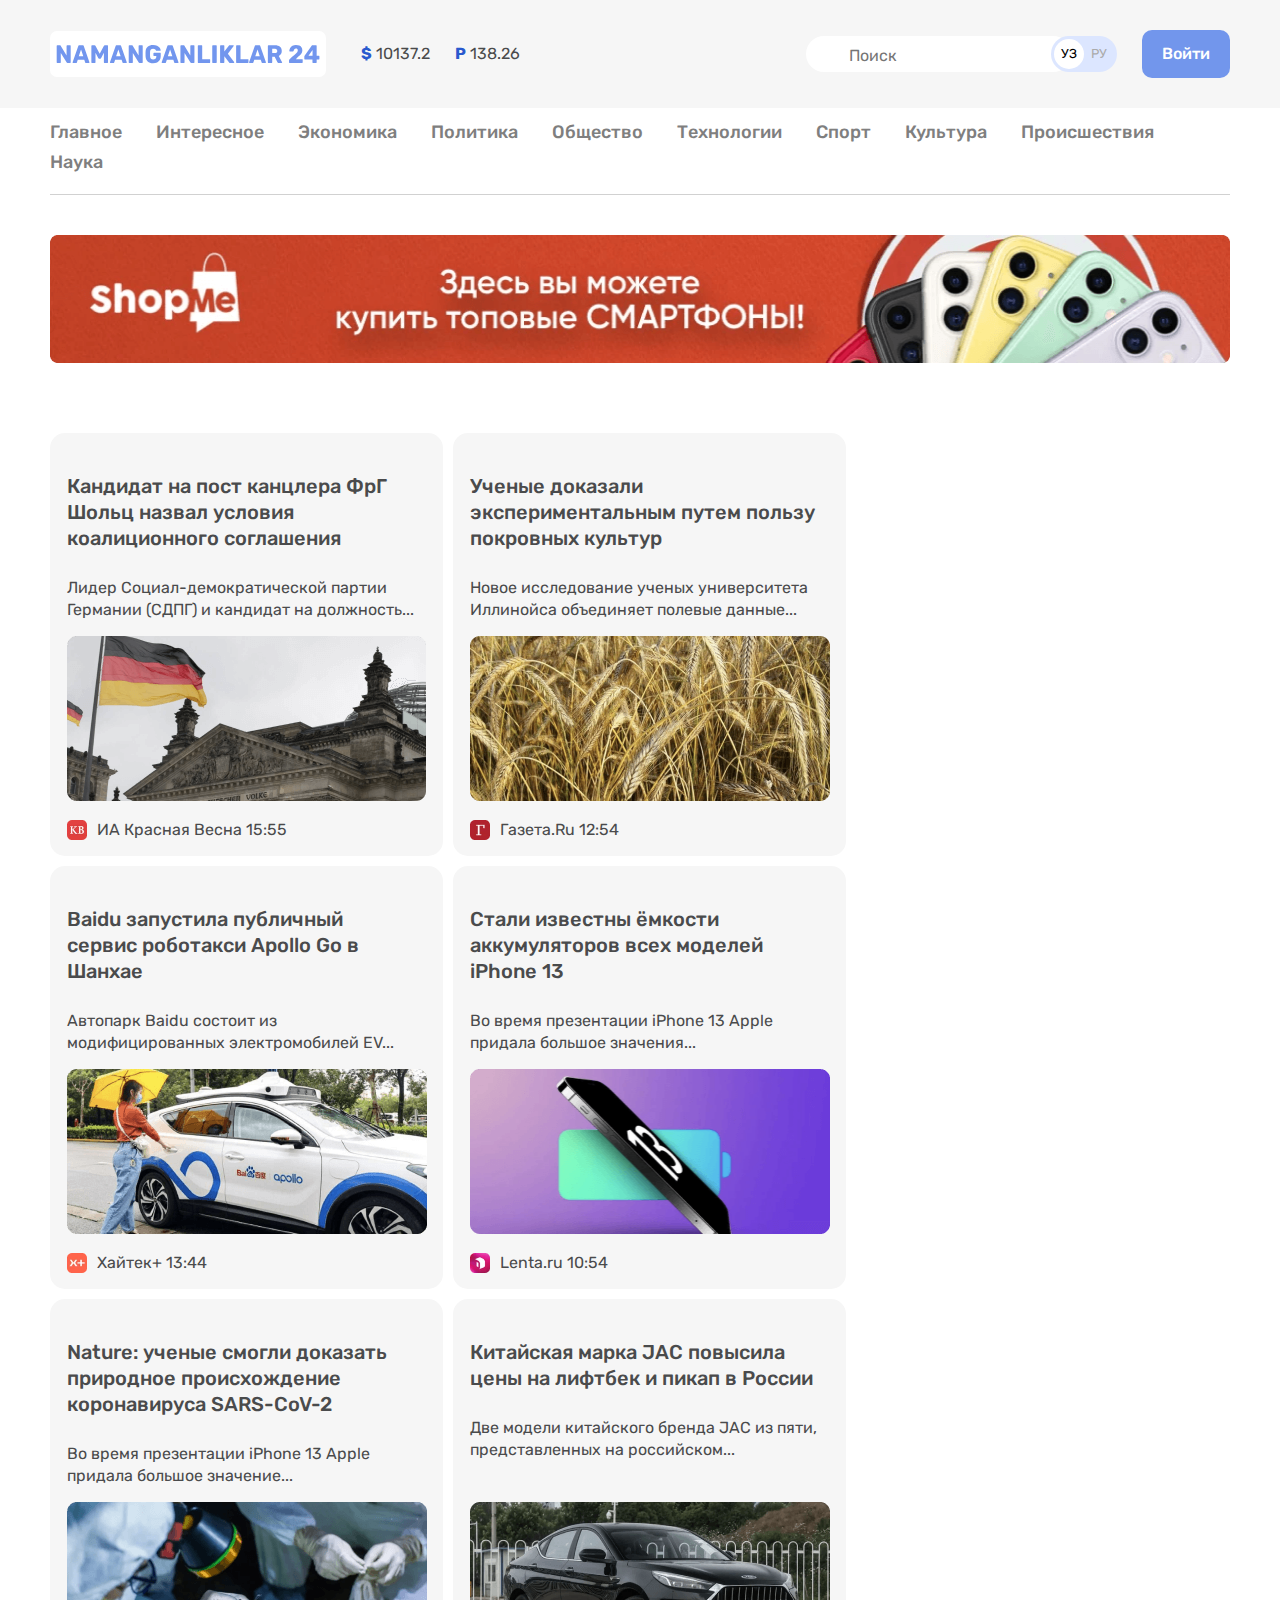
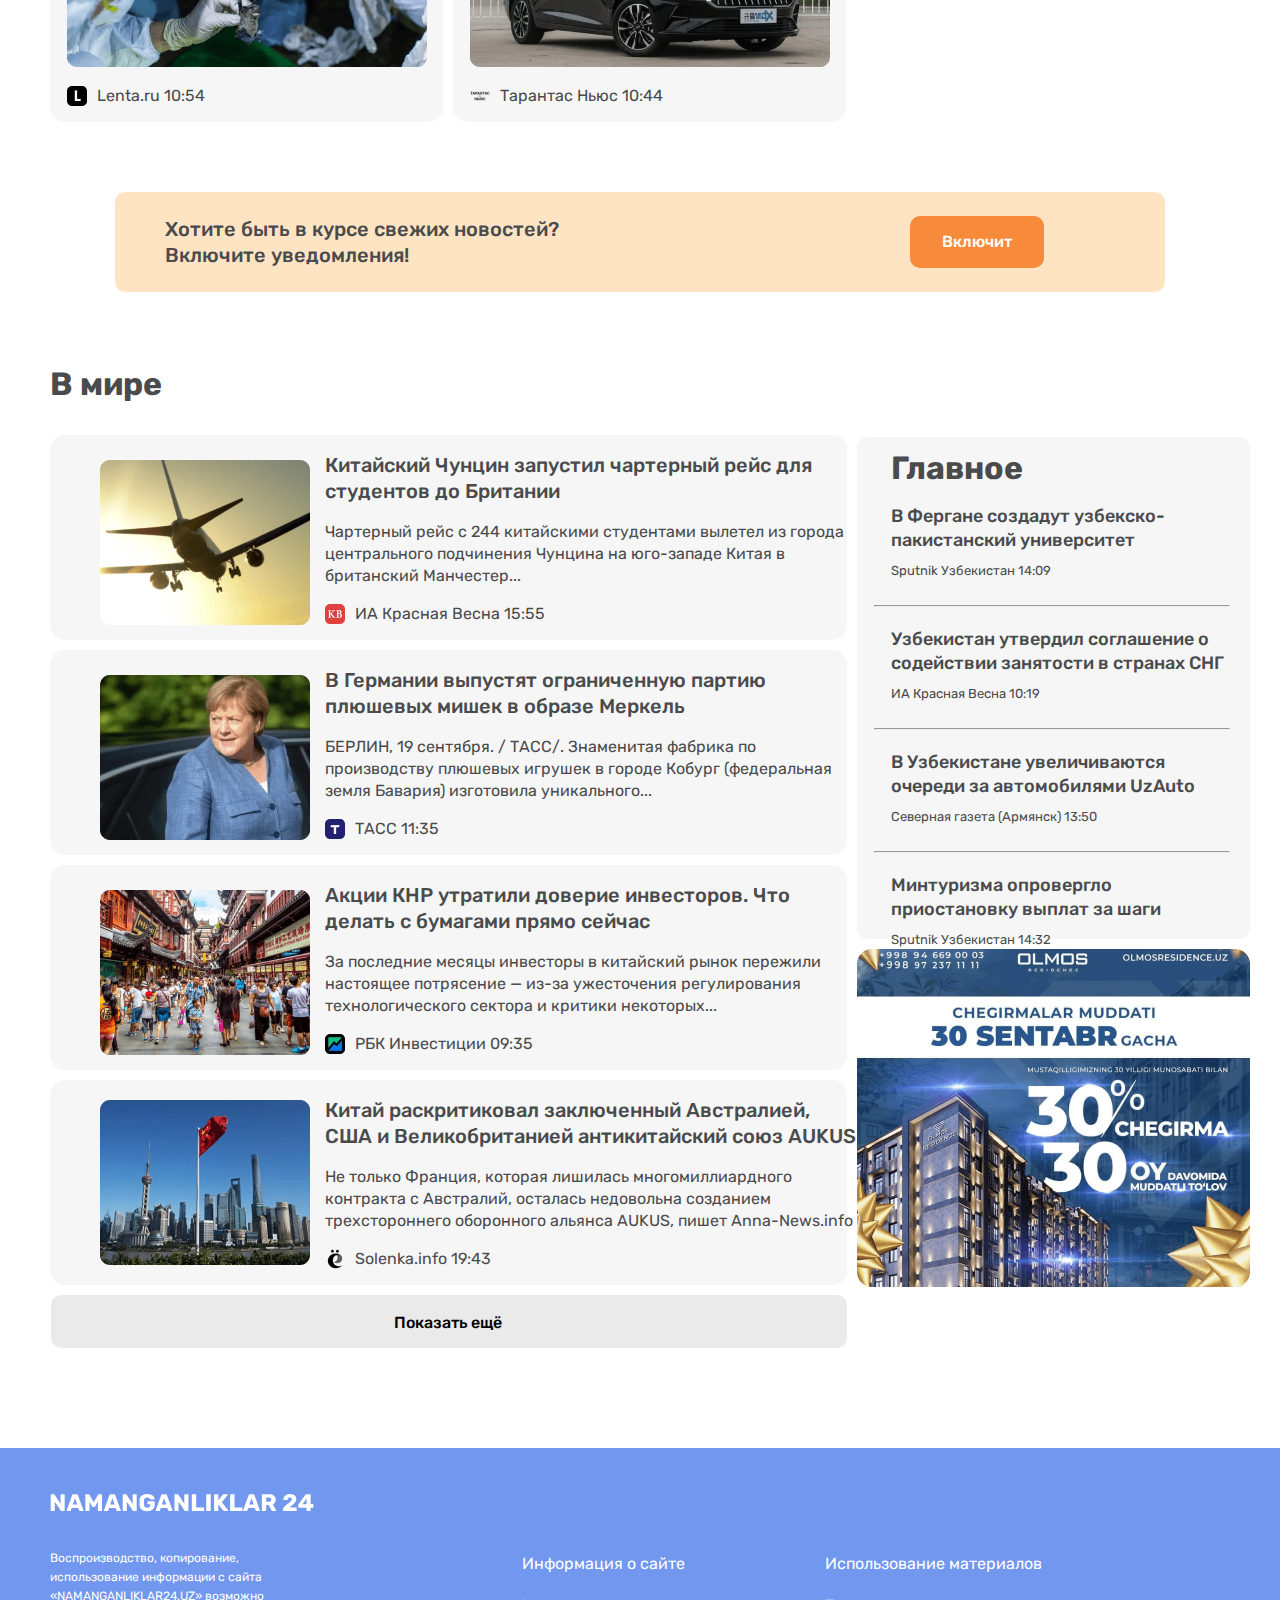
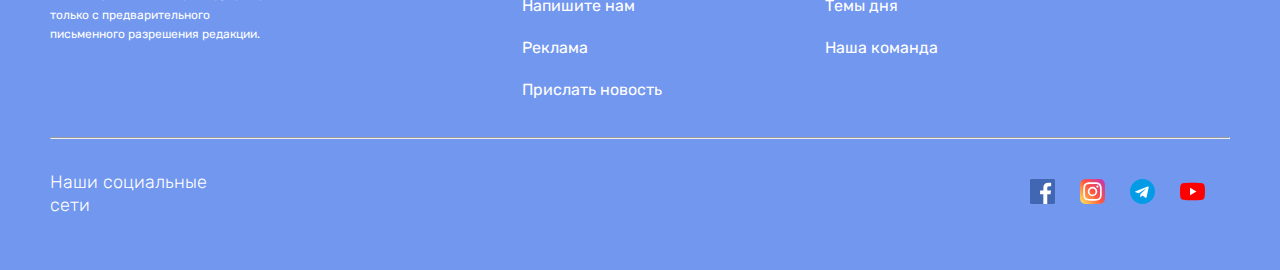
==== index.html @ 7cbbb738 "Namanganliklar 24" ====
<!DOCTYPE html>
<html lang="ru">

<head>
  <meta charset="UTF-8" />
  <meta http-equiv="X-UA-Compatible" content="IE=edge" />
  <meta name="viewport" content="width=device-width, initial-scale=1.0" />
  <title>NAMANGANLIKLAR 24</title>
  <!-- Css -->
  <link rel="stylesheet" href="css/normlize.css" />
  <link rel="stylesheet" href="css/main.css" />
  <!-- Font famly -->
  <link rel="preconnect" href="https://fonts.googleapis.com" />
  <link rel="preconnect" href="https://fonts.gstatic.com" crossorigin />
  <link href="https://fonts.googleapis.com/css2?family=Rubik:wght@400;500;700&display=swap" rel="stylesheet" />
</head>

<body>
  <!-- Header -->
  <header class="site-header">
    <div class="site-header-top">
      <div class="site-header-top-container container">
        <!-- Logo -->
        <a class="site-logo" href="#">
          <img class="site-logoo" class="site-logo-img" src="images/logo.svg" alt="logo" width="264" height="28" />
        </a>
        <!-- Currency -->
        <div class="currency">
          <ul class="correcy-list">
            <li class="correcy-item">
              <b class="currency-icon">$</b>
              <span class="correcy-vlaue">10137.2</span>
            </li>
            <li class="correcy-item">
              <b class="currency-icon">Р</b>
              <span class="correcy-vlaue">138.26</span>
            </li>
          </ul>
        </div>

        <!-- Global search -->

        <form class="global-search" action="https://echo.htmlacademy.ru">
          <input class="global-input" id="ism" type="text" name="ism" required placeholder="Поиск" aria-label="Поиск" />
        </form>

        <!-- language toggle -->

        <div class="language-toogle">
          <a class="language-toogle-item language-toogle-item-active" href="">УЗ</a>
          <a class="language-toogle-item" href="#">РУ</a>
        </div>

        <!-- Main button -->

        <a class="button button-primary" href="#">Войти</a>
      </div>
    </div>

    <div class="container">
      <!-- Nav -->
      <nav class="sitenav">
        <ul class="sitenav-list">
          <li class="siteanv-item">
            <a class="sitenav-link" href="#">Главное</a>
          </li>
          <li class="siteanv-item">
            <a class="sitenav-link" href="list.html">Интересное</a>
          </li>
          <li class="siteanv-item">
            <a class="sitenav-link" href="#">Экономика</a>
          </li>
          <li class="siteanv-item">
            <a class="sitenav-link" href="#">Политика</a>
          </li>
          <li class="siteanv-item">
            <a class="sitenav-link" href="#">Общество</a>
          </li>
          <li class="siteanv-item">
            <a class="sitenav-link" href="#">Технологии</a>
          </li>
          <li class="siteanv-item">
            <a class="sitenav-link" href="#">Спорт</a>
          </li>
          <li class="siteanv-item">
            <a class="sitenav-link" href="#">Культура</a>
          </li>
          <li class="siteanv-item">
            <a class="sitenav-link" href="#">Происшествия</a>
          </li>
          <li class="siteanv-item">
            <a class="sitenav-link" href="#">Наука</a>
          </li>
        </ul>
      </nav>

      <!-- Banner -->

      <div class="site-banner">
        <a class="site-banner-link" href="https://olcha.uz" target="_blank">
          <img class="site-banner-img" src="images/optimize 1.png" alt="optimize" width="1200" height="128"
            srcset="images/optimize 1.png 1x,  images/optimize 1@.png 2x" />
        </a>
      </div>
    </div>
  </header>

  <!-- Main -->

  <main class="main-content">
    <section class="hero-content-container container">
      <div class="news-grid">
        <div class="item">
          <h2 class="link">
            Кандидат на пост канцлера ФpГ Шольц назвал условия коалиционного
            соглашения
          </h2>
          <p class="text">
            Лидер Социал-демократичeской партии Германии (СДПГ) и кандидат на
            должность...
          </p>
          <img class="hero-img" src="images/image 3.png" alt="rasm" width="359" height="165" />
          <div class="icons">
            <img class="hero-icons-img" src="images/image 12.png" alt="rasm" width="20" height="20" srcset="images/image 12.png 1x,
              images/image 12@2x.png 2x" />
            <p class="icon-text">ИА Красная Весна 15:55</p>
          </div>
        </div>
        <div class="item">
          <h2 class="link">
            Ученые доказали экспериментальным путем пользу покровных культур
          </h2>
          <p class="text">
            Новое исследование ученых университета Иллинойса объединяет
            полевые данные...
          </p>
          <img class="hero-img" src="images/image 1.png" alt="rasm" width="360" height="165" />
          <div class="icons">
            <img class="hero-icons-img" src="images/image 13.png" alt="rasm" width="20" height="20" srcset="images/image 13.png 1x, 
              images/image 13@2x.png 2x" />
            <p class="icon-text">Газета.Ru 12:54</p>
          </div>
        </div>
        <div class="item">
          <h2 class="link">
            Baidu запустила публичный сервис роботакси Apollo Go в Шанхае
          </h2>
          <p class="text">
            Автопарк Baidu состоит из модифицированных электромобилей EV...
          </p>
          <img class="hero-img" src="images/image 5.png" alt="rasm" width="360" height="165" />
          <div class="icons">
            <img class="hero-icons-img" src="images/image 14.png" alt="rasm" width="20" height="20" srcset="images/image 14.png 1x, 
              images/image 14@2x.png 2x" />
            <p class="icon-text">Хайтек+ 13:44</p>
          </div>
        </div>
        <div class="item">
          <h2 class="link">
            Стали известны ёмкости аккумуляторов всех моделей iPhone 13
          </h2>
          <p class="text">
            Во время презентации iPhone 13 Apple придала большое значения...
          </p>
          <img class="hero-img" src="images/rasmm 3.png" alt="rasm" width="360" height="165" />
          <div class="icons">
            <img class="hero-icons-img" src="images/image 4.png" alt="rasm" width="20" height="20" srcset="images/image 4.png 1x, 
              images/image 4@2x.png 2x" />
            <p class="icon-text">Lenta.ru 10:54</p>
          </div>
        </div>
        <div class="item">
          <h2 class="link">
            Nature: ученые смогли доказать природное происхождение
            коронавируса SARS-CoV-2
          </h2>
          <p class="text">
            Во время презентации iPhone 13 Apple придала большое значение...
          </p>
          <img class="hero-img" src="images/image 1-2.png" alt="rasm" width="360" height="165" />
          <div class="icons-text">
            <div class="icons">
              <img class="hero-icons-img" src="images/image 16.png" alt="rasm" width="20" height="20" srcset="images/image 16.png 1x, 
                images/image 16@2x.png 2x" />
              <p class="icon-text">Lenta.ru 10:54</p>
            </div>
          </div>
        </div>
        <div class="item">
          <h2 class="link">
            Китайская марка JAC повысила цены на лифтбек и пикап в России
          </h2>
          <p class="text">
            Две модели китайского бренда JAC из пяти, представленных на
            российском...
          </p>
          <img class="hero-img" src="images/image 4-2.png" alt="rasm" width="360" height="165" />
          <div class="icons">
            <img class="hero-icons-img" src="images/image 15.png" alt="rasm" width="20" height="20" srcset="images/image 15.png 1x, 
             images/image 15@2x.png 2x" />
            <p class="icon-text">Тарантас Ньюс 10:44</p>
          </div>
        </div>
      </div>
    </section>

    <section class="heroo">
      <div class="hero-main-container container">
        <h1 class="list">
          Хотите быть в курсе свежих новостей? Включите уведомления!
        </h1>
        <a class="main-button button-warning" href="#">Включит</a>
      </div>
    </section>

    <section class="herro">
      <div class="section container">
        <div class="content">
          <h1 class="h1">В мире</h1>
          <div class="hero-containerr container">
            <img class="img-png" src="images/image 8.png" alt="rasm" width="210" height="165" />
            <div class="itemm">
              <h2 class="linkk">
                Китайский Чунцин запустил чартерный рейс для студентов до
                Британии
              </h2>
              <p class="textt">
                Чартерный рейс с 244 китайскими студентами вылетел из города
                центрального подчинения Чунцина на юго-западе Китая в
                британский Манчестер...
              </p>
              <div class="icons">
                <img class="hero-icons-img" src="images/image 12.png" alt="rasm" width="20" height="20"
                  srcset="images/image 12.png 1x, images/image 12@2x.png 2x" />
                <p class="icon-text">ИА Красная Весна 15:55</p>
              </div>
            </div>
          </div>
          <div class="hero-containerr container">
            <img class="img-ppng" src="images/image 9.png" alt="rasm" width="210" height="165" />
            <div class="itemm">
              <h2 class="linkk">
                В Германии выпустят ограниченную партию плюшевых мишек в
                образе Меркель
              </h2>
              <p class="textt">
                БЕРЛИН, 19 сентября. / ТАСС/. Знаменитая фабрика по
                производству плюшевых игрушек в городе Кобург (федеральная
                земля Бавария) изготовила уникального...
              </p>

              <div class="icons">
                <img class="hero-icons-img" src="images/image 20.png" alt="rasm" width="20" height="20"
                  srcset="images/image 20.png 1x, images/image 20@2x.png 2x" />
                <p class="icon-text">ТАСС 11:35</p>
              </div>
            </div>
          </div>
          <div class="hero-containerr container">
            <img class="img-pnng" src="images/image 10.png" alt="rasm" width="210" height="165" />
            <div class="itemm">
              <h2 class="linkk">
                Акции КНР утратили доверие инвесторов. Что делать с бумагами
                прямо сейчас
              </h2>
              <p class="textt">
                За последние месяцы инвесторы в китайский рынок пережили
                настоящее потрясение — из-за ужесточения регулирования
                технологического сектора и критики некоторых...
              </p>

              <div class="icons">
                <img class="hero-icons-img" src="images/image 21.png" alt="rasm" width="20" height="20"
                  srcset="images/image 21.png 1x, images/image 21@2x.png 2x" />
                <p class="icon-text">РБК Инвестиции 09:35</p>
              </div>
            </div>
          </div>
          <div class="hero-containerr container">
            <img class="img-pngg" src="images/image 11.png" alt="rasm" width="210" height="165" />
            <div class="itemm">
              <h2 class="linkk">
                Китай раскритиковал заключенный Австралией, США и
                Великобританией антикитайский союз AUKUS
              </h2>
              <p class="textt">
                Не только Франция, которая лишилась многомиллиардного
                контракта с Австралий, осталась недовольна созданием
                трехстороннего оборонного альянса AUKUS, пишет Anna-News.info
              </p>

              <div class="icons">
                <img class="hero-icons-img" src="images/image 22.png" alt="rasm" width="20" height="20"
                  srcset="images/image 22.png 1x, images/image 22@2x.png 2x" />
                <p class="icon-text">Solenka.info 19:43</p>
              </div>
            </div>
          </div>
          <div class="bc container">
            <a class="h3" href="#">Показать ещё</a>
          </div>
        </div>

        <div class="hero-container">
          <div class="iteem">
            <h1 class="h">Главное</h1>
            <h2 class="linnk">
              В Фергане создадут узбекско-пакистанский университет
            </h2>
            <p class="texxt">Sputnik Узбекистан 14:09</p>
            <hr class="rectangle" />
            <h2 class="linnk">
              Узбекистан утвердил соглашение о содействии занятости в странах
              СНГ
            </h2>
            <p class="texxt">ИА Красная Весна 10:19</p>
            <hr class="rectangle" />
            <h2 class="linnk">
              В Узбекистане увеличиваются очереди за автомобилями UzAuto
            </h2>
            <p class="teexxt">Северная газета (Армянск) 13:50</p>
            <hr class="rectangle" />
            <h2 class="linnk">
              Минтуризма опровергло приостановку выплат за шаги
            </h2>
            <p class="texxt">Sputnik Узбекистан 14:32</p>
          </div>
          <img src="images/image 7.png" alt="rasm" width="393" height="338" />
        </div>
      </div>
    </section>
  </main>

  <!-- Footer -->

  <footer class="second">
    <section class="footer">
      <div class="footer-container">
        <div class="sitenav-footer container">
          <img class="footer-img" src="images/logoo.svg" alt="rasm" width="264" height="28" />
          <div class="site-footer">
            <p class="ttext">
              Воспроизводство, копирование, использование информации с сайта
              «NAMANGANLIKLAR24.UZ» возможно только с предварительного
              письменного разрешения редакции.
            </p>

            <!-- Nav -->
            <ul class="site-footer-list">
              <li class="site-footer-item">
                <a class="site-footer-link" href="#">Информация о сайте</a>
              </li>
              <li class="site-footer-item">
                <a class="site-footer-link" href="contact.html">Напишите нам</a>
              </li>
              <li class="site-footer-item">
                <a class="site-footer-link" href="#">Реклама</a>
              </li>
              <li class="site-footer-item">
                <a class="site-footer-link" href="#">Прислать новость</a>
              </li>
            </ul>
            <ul class="site-footer-list">
              <li class="site-footer-item">
                <a class="site-footer-link" href="#">Использование материалов</a>
              </li>
              <li class="site-footer-item">
                <a class="site-footer-link" href="#">Темы дня</a>
              </li>
              <li class="site-footer-item">
                <a class="site-footer-link" href="#">Наша команда</a>
              </li>
            </ul>
          </div>

          <hr class="rectangle" />

          <div class="hero-icons">
            <h1 class="main-h1">Наши социальные сети</h1>
            <a href="#">
              <img class="main-icon" src="images/free-icon-facebook-1384053 1.svg" alt="rasm" width="25" height="25" />
            </a>
            <a href="#">
              <img class="main-icon" src="images/free-icon-instagram-2111463 1.svg" alt="rasm" width="25" height="25" />
            </a>
            <a href="#">
              <img class="main-icon" src="images/free-icon-telegram-2111646 1.svg" alt="rasm" width="25" height="25" />
            </a>
            <a href="#">
              <img class="main-icon" src="images/free-icon-youtube-1384060 1.svg" alt="rasm" width="25" height="25" />
            </a>
          </div>
        </div>
      </div>
    </section>
  </footer>
</body>

</html>
---- css/normlize.css ----
/*! normalize.css v8.0.1 | MIT License | github.com/necolas/normalize.css */

/* Document
   ========================================================================== */

/**
 * 1. Correct the line height in all browsers.
 * 2. Prevent adjustments of font size after orientation changes in iOS.
 */

 html {
    line-height: 1.15; /* 1 */
    -webkit-text-size-adjust: 100%; /* 2 */
  }
  
  /* Sections
     ========================================================================== */
  
  /**
   * Remove the margin in all browsers.
   */
  
  body {
    margin: 0;
  }
  
  /**
   * Render the `main` element consistently in IE.
   */
  
  main {
    display: block;
  }
  
  /**
   * Correct the font size and margin on `h1` elements within `section` and
   * `article` contexts in Chrome, Firefox, and Safari.
   */
  
  h1 {
    font-size: 2em;
    margin: 0.67em 0;
  }
  
  /* Grouping content
     ========================================================================== */
  
  /**
   * 1. Add the correct box sizing in Firefox.
   * 2. Show the overflow in Edge and IE.
   */
  
  hr {
    box-sizing: content-box; /* 1 */
    height: 0; /* 1 */
    overflow: visible; /* 2 */
  }
  
  /**
   * 1. Correct the inheritance and scaling of font size in all browsers.
   * 2. Correct the odd `em` font sizing in all browsers.
   */
  
  pre {
    font-family: monospace, monospace; /* 1 */
    font-size: 1em; /* 2 */
  }
  
  /* Text-level semantics
     ========================================================================== */
  
  /**
   * Remove the gray background on active links in IE 10.
   */
  
  a {
    background-color: transparent;
  }
  
  /**
   * 1. Remove the bottom border in Chrome 57-
   * 2. Add the correct text decoration in Chrome, Edge, IE, Opera, and Safari.
   */
  
  abbr[title] {
    border-bottom: none; /* 1 */
    text-decoration: underline; /* 2 */
    text-decoration: underline dotted; /* 2 */
  }
  
  /**
   * Add the correct font weight in Chrome, Edge, and Safari.
   */
  
  b,
  strong {
    font-weight: bolder;
  }
  
  /**
   * 1. Correct the inheritance and scaling of font size in all browsers.
   * 2. Correct the odd `em` font sizing in all browsers.
   */
  
  code,
  kbd,
  samp {
    font-family: monospace, monospace; /* 1 */
    font-size: 1em; /* 2 */
  }
  
  /**
   * Add the correct font size in all browsers.
   */
  
  small {
    font-size: 80%;
  }
  
  /**
   * Prevent `sub` and `sup` elements from affecting the line height in
   * all browsers.
   */
  
  sub,
  sup {
    font-size: 75%;
    line-height: 0;
    position: relative;
    vertical-align: baseline;
  }
  
  sub {
    bottom: -0.25em;
  }
  
  sup {
    top: -0.5em;
  }
  
  /* Embedded content
     ========================================================================== */
  
  /**
   * Remove the border on images inside links in IE 10.
   */
  
  img {
    border-style: none;
  }
  
  /* Forms
     ========================================================================== */
  
  /**
   * 1. Change the font styles in all browsers.
   * 2. Remove the margin in Firefox and Safari.
   */
  
  button,
  input,
  optgroup,
  select,
  textarea {
    font-family: inherit; /* 1 */
    font-size: 100%; /* 1 */
    line-height: 1.15; /* 1 */
    margin: 0; /* 2 */
  }
  
  /**
   * Show the overflow in IE.
   * 1. Show the overflow in Edge.
   */
  
  button,
  input { /* 1 */
    overflow: visible;
  }
  
  /**
   * Remove the inheritance of text transform in Edge, Firefox, and IE.
   * 1. Remove the inheritance of text transform in Firefox.
   */
  
  button,
  select { /* 1 */
    text-transform: none;
  }
  
  /**
   * Correct the inability to style clickable types in iOS and Safari.
   */
  
  button,
  [type="button"],
  [type="reset"],
  [type="submit"] {
    -webkit-appearance: button;
  }
  
  /**
   * Remove the inner border and padding in Firefox.
   */
  
  button::-moz-focus-inner,
  [type="button"]::-moz-focus-inner,
  [type="reset"]::-moz-focus-inner,
  [type="submit"]::-moz-focus-inner {
    border-style: none;
    padding: 0;
  }
  
  /**
   * Restore the focus styles unset by the previous rule.
   */
  
  button:-moz-focusring,
  [type="button"]:-moz-focusring,
  [type="reset"]:-moz-focusring,
  [type="submit"]:-moz-focusring {
    outline: 1px dotted ButtonText;
  }
  
  /**
   * Correct the padding in Firefox.
   */
  
  fieldset {
    padding: 0.35em 0.75em 0.625em;
  }
  
  /**
   * 1. Correct the text wrapping in Edge and IE.
   * 2. Correct the color inheritance from `fieldset` elements in IE.
   * 3. Remove the padding so developers are not caught out when they zero out
   *    `fieldset` elements in all browsers.
   */
  
  legend {
    box-sizing: border-box; /* 1 */
    color: inherit; /* 2 */
    display: table; /* 1 */
    max-width: 100%; /* 1 */
    padding: 0; /* 3 */
    white-space: normal; /* 1 */
  }
  
  /**
   * Add the correct vertical alignment in Chrome, Firefox, and Opera.
   */
  
  progress {
    vertical-align: baseline;
  }
  
  /**
   * Remove the default vertical scrollbar in IE 10+.
   */
  
  textarea {
    overflow: auto;
  }
  
  /**
   * 1. Add the correct box sizing in IE 10.
   * 2. Remove the padding in IE 10.
   */
  
  [type="checkbox"],
  [type="radio"] {
    box-sizing: border-box; /* 1 */
    padding: 0; /* 2 */
  }
  
  /**
   * Correct the cursor style of increment and decrement buttons in Chrome.
   */
  
  [type="number"]::-webkit-inner-spin-button,
  [type="number"]::-webkit-outer-spin-button {
    height: auto;
  }
  
  /**
   * 1. Correct the odd appearance in Chrome and Safari.
   * 2. Correct the outline style in Safari.
   */
  
  [type="search"] {
    -webkit-appearance: textfield; /* 1 */
    outline-offset: -2px; /* 2 */
  }
  
  /**
   * Remove the inner padding in Chrome and Safari on macOS.
   */
  
  [type="search"]::-webkit-search-decoration {
    -webkit-appearance: none;
  }
  
  /**
   * 1. Correct the inability to style clickable types in iOS and Safari.
   * 2. Change font properties to `inherit` in Safari.
   */
  
  ::-webkit-file-upload-button {
    -webkit-appearance: button; /* 1 */
    font: inherit; /* 2 */
  }
  
  /* Interactive
     ========================================================================== */
  
  /*
   * Add the correct display in Edge, IE 10+, and Firefox.
   */
  
  details {
    display: block;
  }
  
  /*
   * Add the correct display in all browsers.
   */
  
  summary {
    display: list-item;
  }
  
  /* Misc
     ========================================================================== */
  
  /**
   * Add the correct display in IE 10+.
   */
  
  template {
    display: none;
  }
  
  /**
   * Add the correct display in IE 10.
   */
  
  [hidden] {
    display: none;
  }
---- css/main.css ----
/* Global */

* {
  box-sizing: border-box;
}

html {
  height: 100%;
}

*:focus {
  outline: 2px dotted #7296ec;
  outline-offset: 2px;
}

body {
  display: flex;
  flex-direction: column;
  margin: 0;
  padding: 0;
  font-family: "Rubik", sans-serif;
  font-weight: 400;
  font-size: 16px;
  line-height: 22px;
  color: #4a4b4c;
  height: 100%;
}

/* Container */

.container {
  max-width: 1300px;
  width: 100%;
  margin-right: auto;
  margin-left: auto;
  padding-right: 50px;
  padding-left: 50px;
}

/* Header */

.site-header {
  margin-bottom: 70px;
}

.site-header-top {
  background-color: #f6f6f6;
  padding-top: 30px;
  padding-bottom: 30px;
  margin-bottom: 10px;
}

.site-header-top-container {
  display: flex;
  align-items: center;
}

.site-logo {
  display: flex;
  padding: 9px 6px;
  background-color: #fff;
  margin-right: 35px;
  border-radius: 7px;
}

.site-logo:hover {
  opacity: 0.8;
}

.site-logo:active {
  opacity: 0.6;
}

.site-logoo {
  object-fit: contain;
}

.site-logo-img {
  display: flex;
}

.currency {
  margin-right: auto;
}

.correcy-list {
  margin: 0;
  padding: 0;
  display: flex;
  list-style: none;
}

.correcy-item:not(:last-child) {
  margin-right: 25px;
}

.currency-icon {
  font-weight: 700;
  color: #2959ce;
}

/* Global search */

.global-search {
  width: 220px;
  margin-right: 25px;
}

.global-input {
  border-color: transparent;
  border-radius: 60px;
  height: 36px;
  padding: 15px 1px 13px 41px;
}

.language-toogle {
  background-color: #dce6ff;
  padding: 3px;
  display: flex;
  border-radius: 39px;
  margin-right: 25px;
}

.language-toogle-item {
  width: 30px;
  height: 30px;
  text-align: center;
  text-decoration: none;
  color: #ababab;
  line-height: 30px;
  font-size: 13px;
}

.language-toogle-item-active {
  background-color: #fff;
  color: #000000;
  border-radius: 50%;
}

/* Main button */

.button {
  font-weight: 500;
  text-decoration: none;
  padding: 11px 18px;
  color: #fff;
  border-radius: 10px;
  border: 2px solid transparent;
  transition: color 0.5s;
}

.button-primary {
  background-color: #7296ec;
}

.button-primary:hover {
  opacity: 0.8;
  border-color: #7296ec;
  background-color: #fff;
  color: #7296ec;
}

/* Navbar */

.sitenav {
  border-bottom: 1px solid #d1d1d1;
  border-top: 16px;
  padding-bottom: 16px;
  margin-bottom: 40px;
}

.sitenav-list {
  margin: 0;
  padding: 0;
  flex-wrap: wrap;
  display: flex;
  list-style: none;
}

.siteanv-item:not(:last-child) {
  margin-right: 34px;
}

.siteanv-item {
  margin-top: 4px;
  margin-bottom: 4px;
}

.sitenav-link {
  text-decoration: none;
  font-weight: 500;
  font-size: 18px;
  line-height: 21px;
  color: #7f7f7f;
  transition: color 0.5s;
}

.sitenav-link:hover {
  color: #7296ec;
  opacity: 0.8;
}

.sitenav-link:active {
  opacity: 0.6;
}

.site-banner-img {
  display: flex;
  width: 100%;
}

/* Main */

.main-content {
  flex-grow: 1;
}

.hero-content-container {
  margin-bottom: 60px;
  display: flex;
  flex-wrap: wrap;
}

.news-grid {
  display: flex;
  flex-wrap: wrap;
  margin-right: -10px;
}

.link {
  margin: 0;
  padding-top: 20px;
  margin-bottom: 10px;
  font-family: "Rubik", sans-serif;
  font-weight: 500;
  line-height: 26px;
  font-size: 20px;
  margin-right: 10px;
}

.text {
  margin-bottom: 15px;
  font-family: "Rubik" sans-serif;
  font-weight: 400;
  line-height: 22px;
  font-size: 16px;
}

.hero-img {
  margin-top: auto;
  margin-bottom: 18px;
}

.icons {
  display: flex;
  align-items: center;
}

.hero-icons-img {
  margin-right: 10px;
}

.icon-text {
  margin: 0;
}

/* Section */

.heroo {
  margin-bottom: 60px;
}

.list {
  width: 404px;
  line-height: 52px;
  margin-right: auto;
  font-family: "Rubik" sans-serif;
  font-weight: 500;
  line-height: 26px;
  font-size: 20px;
}

/* Main button */

.main-button {
  margin-right: 71px;
  font-weight: 500;
  text-decoration: none;
  padding: 13px 30px;
  color: #fff;
  border-radius: 10px;
  border: 2px solid transparent;
  transition: color 0.5s;
}

.button-warning {
  background-color: #f78b3b;
}

.button-warning:hover {
  opacity: 0.8;
  border-color: #f78b3b;
  background-color: #fff;
  color: #f78b3b;
}

.hero-main-container {
  display: flex;
  align-items: center;
  background-color: bisque;
  max-width: 1050px;
  height: 100px;
  border-radius: 10px;
}

/* Section */

.herro {
  margin-bottom: 100px;
}

.section {
  display: flex;
  align-items: center;
}

.content {
  margin-right: 10px;
}

.h1 {
  margin-bottom: 40px;
}

.hero-containerr {
  display: flex;
  align-items: center;
  margin-bottom: 10px;
  width: 797px;
  height: 205px;
  background-color: #f6f6f6;
  border-radius: 15px;
}

.img-png {
  margin-top: 20px;
  margin-bottom: 10px;
  margin-right: 15px;
}

.img-ppng {
  margin-top: 20px;
  margin-bottom: 10px;
  margin-right: 15px;
}

.img-pnng {
  margin-top: 20px;
  margin-bottom: 10px;
  margin-right: 15px;
}

.img-pngg {
  margin-top: 20px;
  margin-bottom: 20px;
  margin-right: 15px;
}

.item {
  display: flex;
  flex-direction: column;
  margin-right: 10px;
  margin-bottom: 10px;
  background-color: #f6f6f6;
  border-radius: 15px;
  width: 393px;
  padding: 20px 17px 15px;
}

.itemm {
  border-radius: 15px;
  width: 797px;
  height: 205px;
}

.linkk {
  width: 535px;
  height: 52px;
  font-family: "Rubik" sans-serif;
  font-weight: 500;
  line-height: 26px;
  font-size: 20px;
}

.textt {
  width: 535px;
  height: 66px;
}

.iteem {
  padding: 20px 20px 25px 17px;
  margin-top: 30px;
  margin-bottom: 10px;
  width: 393px;
  height: 502px;
  background-color: #f6f6f6;
  border-radius: 10px;
}

.h {
  margin: 0;
  margin-left: 17px;
  margin-bottom: 25px;
}

.linnk {
  margin: 0;
  padding: 0;
  margin-bottom: 8px;
  font-family: "Rubik", sans-serif;
  font-weight: 500;
  line-height: 24px;
  font-size: 18px;
  padding-left: 17px;
}

.rectangle {
  margin-top: 20px;
  margin-bottom: 20px;
}

.texxt {
  margin: 0;
  padding: 0;
  height: 15px;
  font-family: "Rubik", sans-serif;
  font-weight: 400;
  font-size: 13px;
  padding-bottom: 25px;
  padding-left: 17px;
}

.teexxt {
  margin: 0;
  padding: 0;
  height: 15px;
  font-family: "Rubik", sans-serif;
  font-weight: 400;
  font-size: 13px;
  padding-bottom: 25px;
  padding-left: 17px;
}

/* Section */

.bc {
  width: 796px;
  height: 53px;
  background-color: #eaeaea;
  border-radius: 10px;
  padding: 17px 343px;
}

.h3 {
  text-decoration: none;
  color: #000000;
  font-family: "Rubik", sans-serif;
  font-weight: 500;
  line-height: 19px;
}

/* Footer */

.second {
  background-color: #7297ef;
  color: #fff;
  padding-top: 40px;
  padding-bottom: 40px;
}

.footer-container {
  display: flex;
}

.footer-img {
  object-fit: contain;
  margin-bottom: 15px;
}

.footer-img:hover {
  opacity: 0.8;
}

.footer-img:active {
  opacity: 0.6;
}

.ttext {
  margin-right: 203px;
  margin-bottom: 71px;
  width: 229px;
  height: 95px;
  font-size: 12px;
  line-height: 19px;
}

.site-footer {
  display: flex;
}

.site-footer-list {
  list-style: none;
}

.site-footer-item:not(:last-child) {
  margin-bottom: 20px;
}

.site-footer-link {
  text-decoration: none;
  color: #fff;
  margin-right: 100px;
  transition: 0.5s;
}

.site-footer-link:hover {
  color: #f78b3b;
  opacity: 0.8;
}

.site-footer-link:active {
  opacity: 0.6;
}

.rectangle {
  margin-bottom: 20px;
}

.main-h1 {
  width: 161px;
  height: 46px;
  font-family: "Rubik" sans-serif;
  font-weight: 300;
  line-height: 23px;
  font-size: 18px;
}

.hero-icons {
  display: flex;
  align-items: center;
}

.main-h1 {
  margin-right: auto;
}

.main-icon {
  margin-right: 25px;
}
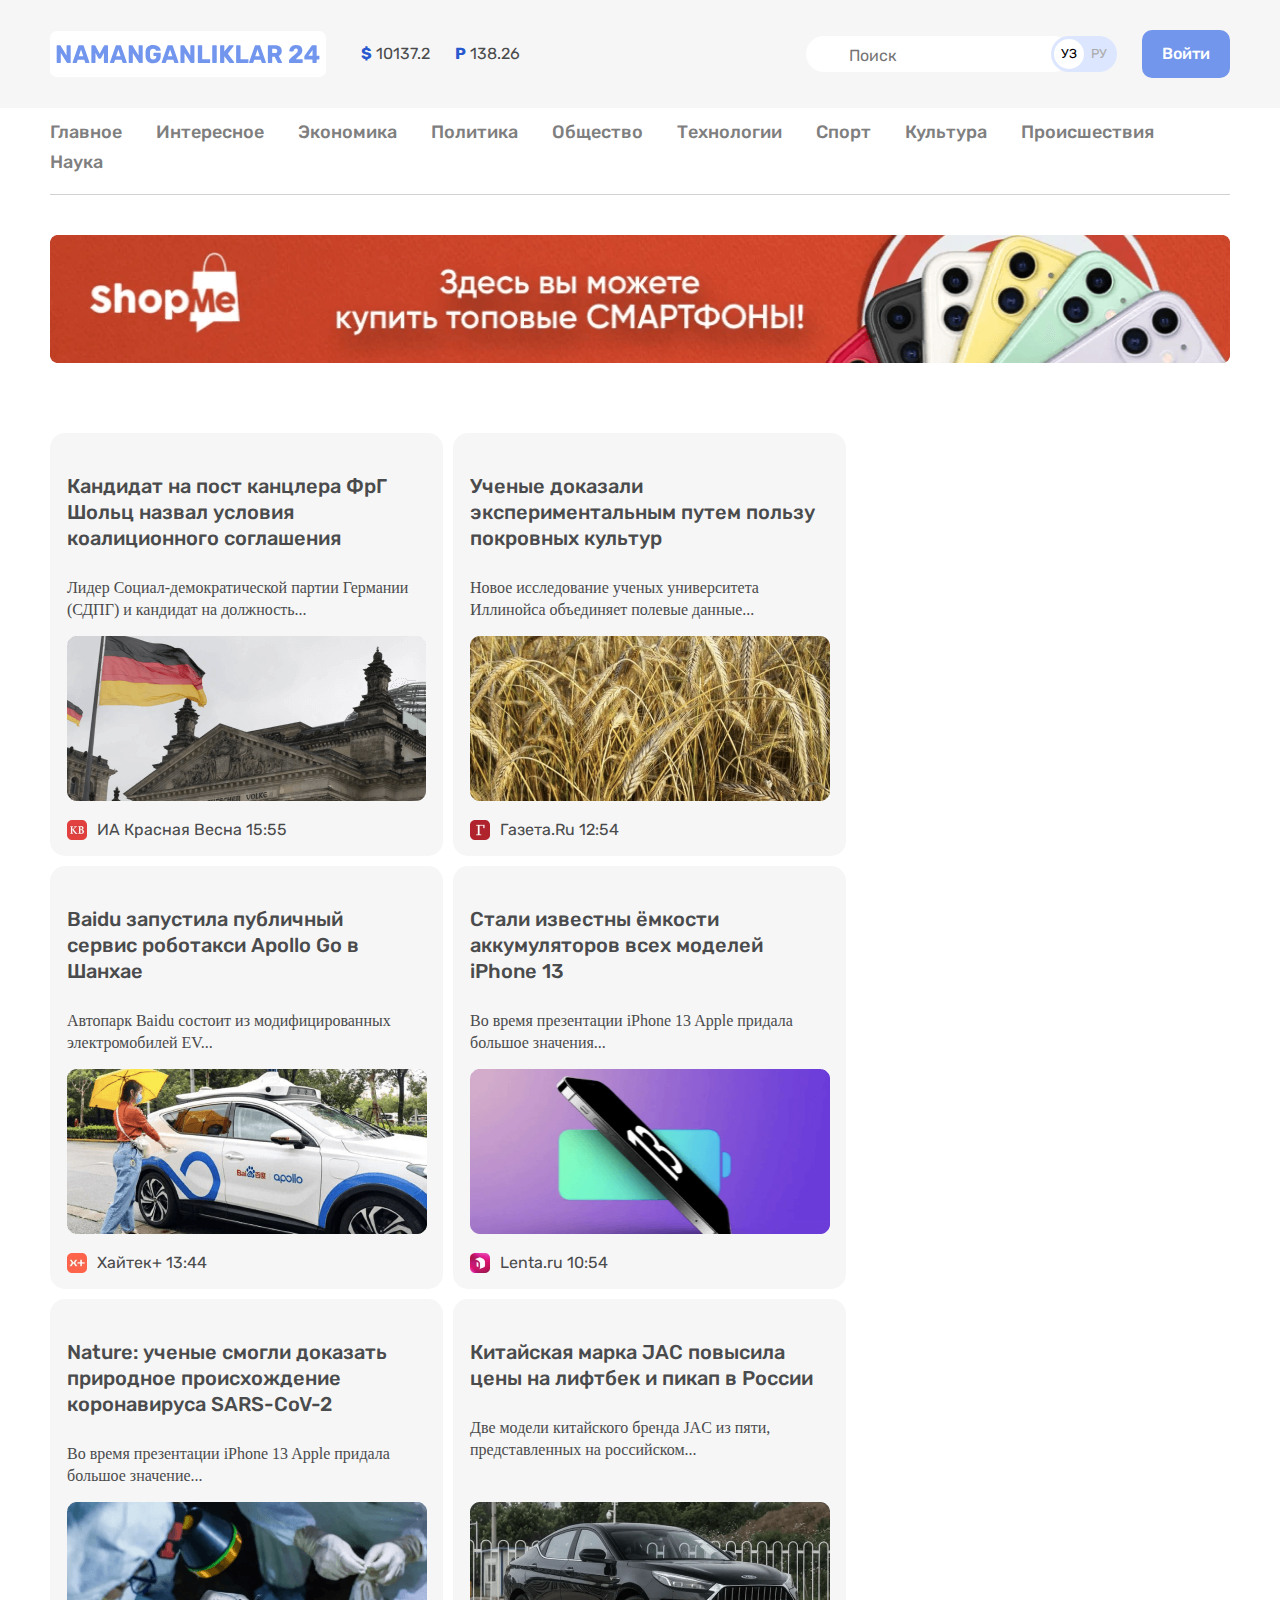
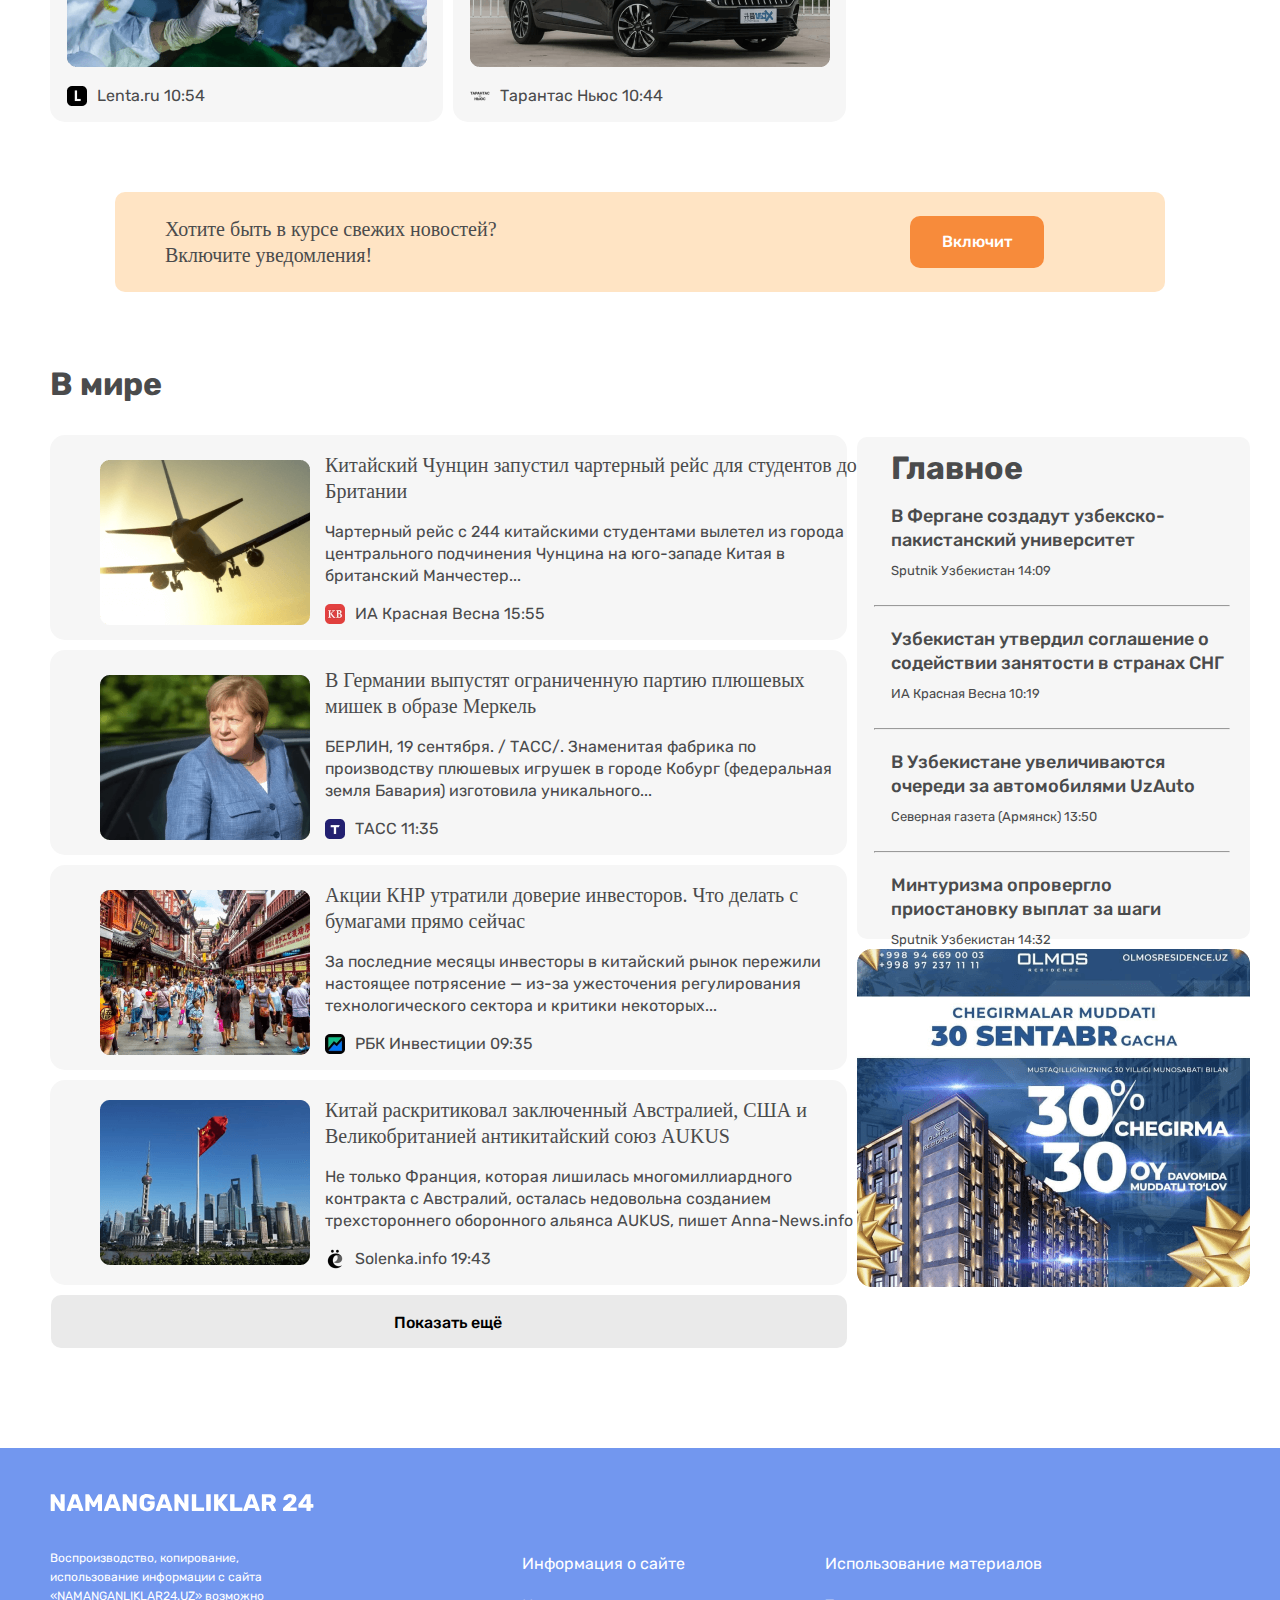
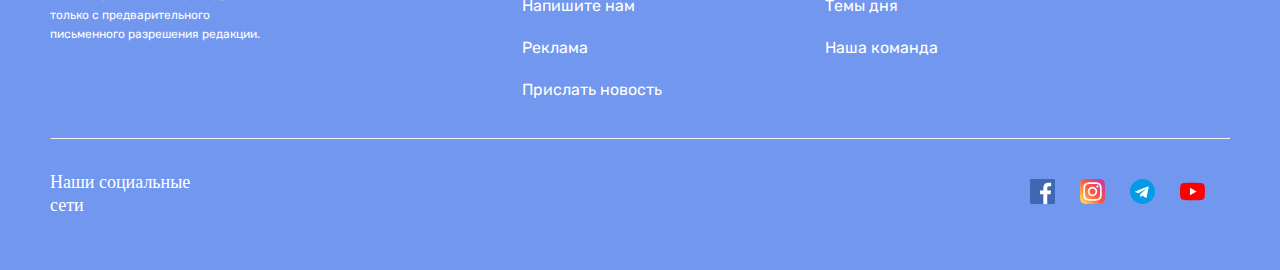
==== commit ca4faa84: "Namanganliklar 24" ====
--- a/index.html
+++ b/index.html
@@ -7,8 +7,9 @@
   <meta name="viewport" content="width=device-width, initial-scale=1.0" />
   <title>NAMANGANLIKLAR 24</title>
   <!-- Css -->
-  <link rel="stylesheet" href="css/normlize.css" />
-  <link rel="stylesheet" href="css/main.css" />
+  <!-- <link rel="stylesheet" href="css/normlize.css" />
+  <link rel="stylesheet" href="css/main.css" /> -->
+  <link rel="stylesheet" href="css/main.min.css">
   <!-- Font famly -->
   <link rel="preconnect" href="https://fonts.googleapis.com" />
   <link rel="preconnect" href="https://fonts.gstatic.com" crossorigin />
--- a/css/main.css
+++ b/css/main.css
@@ -1,6 +1,14 @@
+/*
+* Prefixed by https://autoprefixer.github.io
+* PostCSS: v8.3.6,
+* Autoprefixer: v10.3.1
+* Browsers: last 4 version
+*/
+
 /* Global */
 
 * {
+  -webkit-box-sizing: border-box;
   box-sizing: border-box;
 }
 
@@ -14,7 +22,12 @@
 }
 
 body {
-  display: flex;
+  display: -webkit-box;
+  display: -ms-flexbox;
+  display: flex;
+  -webkit-box-orient: vertical;
+  -webkit-box-direction: normal;
+  -ms-flex-direction: column;
   flex-direction: column;
   margin: 0;
   padding: 0;
@@ -51,11 +64,17 @@
 }
 
 .site-header-top-container {
-  display: flex;
+  display: -webkit-box;
+  display: -ms-flexbox;
+  display: flex;
+  -webkit-box-align: center;
+  -ms-flex-align: center;
   align-items: center;
 }
 
 .site-logo {
+  display: -webkit-box;
+  display: -ms-flexbox;
   display: flex;
   padding: 9px 6px;
   background-color: #fff;
@@ -72,10 +91,13 @@
 }
 
 .site-logoo {
+  -o-object-fit: contain;
   object-fit: contain;
 }
 
 .site-logo-img {
+  display: -webkit-box;
+  display: -ms-flexbox;
   display: flex;
 }
 
@@ -86,6 +108,8 @@
 .correcy-list {
   margin: 0;
   padding: 0;
+  display: -webkit-box;
+  display: -ms-flexbox;
   display: flex;
   list-style: none;
 }
@@ -116,6 +140,8 @@
 .language-toogle {
   background-color: #dce6ff;
   padding: 3px;
+  display: -webkit-box;
+  display: -ms-flexbox;
   display: flex;
   border-radius: 39px;
   margin-right: 25px;
@@ -146,6 +172,8 @@
   color: #fff;
   border-radius: 10px;
   border: 2px solid transparent;
+  -webkit-transition: color 0.5s;
+  -o-transition: color 0.5s;
   transition: color 0.5s;
 }
 
@@ -172,7 +200,10 @@
 .sitenav-list {
   margin: 0;
   padding: 0;
+  -ms-flex-wrap: wrap;
   flex-wrap: wrap;
+  display: -webkit-box;
+  display: -ms-flexbox;
   display: flex;
   list-style: none;
 }
@@ -192,6 +223,8 @@
   font-size: 18px;
   line-height: 21px;
   color: #7f7f7f;
+  -webkit-transition: color 0.5s;
+  -o-transition: color 0.5s;
   transition: color 0.5s;
 }
 
@@ -205,6 +238,8 @@
 }
 
 .site-banner-img {
+  display: -webkit-box;
+  display: -ms-flexbox;
   display: flex;
   width: 100%;
 }
@@ -212,17 +247,25 @@
 /* Main */
 
 .main-content {
+  -webkit-box-flex: 1;
+  -ms-flex-positive: 1;
   flex-grow: 1;
 }
 
 .hero-content-container {
   margin-bottom: 60px;
-  display: flex;
+  display: -webkit-box;
+  display: -ms-flexbox;
+  display: flex;
+  -ms-flex-wrap: wrap;
   flex-wrap: wrap;
 }
 
 .news-grid {
-  display: flex;
+  display: -webkit-box;
+  display: -ms-flexbox;
+  display: flex;
+  -ms-flex-wrap: wrap;
   flex-wrap: wrap;
   margin-right: -10px;
 }
@@ -252,7 +295,11 @@
 }
 
 .icons {
-  display: flex;
+  display: -webkit-box;
+  display: -ms-flexbox;
+  display: flex;
+  -webkit-box-align: center;
+  -ms-flex-align: center;
   align-items: center;
 }
 
@@ -290,6 +337,8 @@
   color: #fff;
   border-radius: 10px;
   border: 2px solid transparent;
+  -webkit-transition: color 0.5s;
+  -o-transition: color 0.5s;
   transition: color 0.5s;
 }
 
@@ -305,7 +354,11 @@
 }
 
 .hero-main-container {
-  display: flex;
+  display: -webkit-box;
+  display: -ms-flexbox;
+  display: flex;
+  -webkit-box-align: center;
+  -ms-flex-align: center;
   align-items: center;
   background-color: bisque;
   max-width: 1050px;
@@ -320,7 +373,11 @@
 }
 
 .section {
-  display: flex;
+  display: -webkit-box;
+  display: -ms-flexbox;
+  display: flex;
+  -webkit-box-align: center;
+  -ms-flex-align: center;
   align-items: center;
 }
 
@@ -333,7 +390,11 @@
 }
 
 .hero-containerr {
-  display: flex;
+  display: -webkit-box;
+  display: -ms-flexbox;
+  display: flex;
+  -webkit-box-align: center;
+  -ms-flex-align: center;
   align-items: center;
   margin-bottom: 10px;
   width: 797px;
@@ -367,7 +428,12 @@
 }
 
 .item {
-  display: flex;
+  display: -webkit-box;
+  display: -ms-flexbox;
+  display: flex;
+  -webkit-box-orient: vertical;
+  -webkit-box-direction: normal;
+  -ms-flex-direction: column;
   flex-direction: column;
   margin-right: 10px;
   margin-bottom: 10px;
@@ -479,10 +545,13 @@
 }
 
 .footer-container {
+  display: -webkit-box;
+  display: -ms-flexbox;
   display: flex;
 }
 
 .footer-img {
+  -o-object-fit: contain;
   object-fit: contain;
   margin-bottom: 15px;
 }
@@ -505,6 +574,8 @@
 }
 
 .site-footer {
+  display: -webkit-box;
+  display: -ms-flexbox;
   display: flex;
 }
 
@@ -520,6 +591,8 @@
   text-decoration: none;
   color: #fff;
   margin-right: 100px;
+  -webkit-transition: 0.5s;
+  -o-transition: 0.5s;
   transition: 0.5s;
 }
 
@@ -546,7 +619,11 @@
 }
 
 .hero-icons {
-  display: flex;
+  display: -webkit-box;
+  display: -ms-flexbox;
+  display: flex;
+  -webkit-box-align: center;
+  -ms-flex-align: center;
   align-items: center;
 }
 
--- a/css/main.min.css
+++ b/css/main.min.css
@@ -0,0 +1 @@
+/*! normalize.css v8.0.1 | MIT License | github.com/necolas/normalize.css */html{line-height:1.15;-webkit-text-size-adjust:100%}body{margin:0}main{display:block}h1{font-size:2em;margin:.67em 0}hr{box-sizing:content-box;height:0;overflow:visible}pre{font-family:monospace,monospace;font-size:1em}a{background-color:transparent}abbr[title]{border-bottom:none;text-decoration:underline;text-decoration:underline dotted}b,strong{font-weight:bolder}code,kbd,samp{font-family:monospace,monospace;font-size:1em}small{font-size:80%}sub,sup{font-size:75%;line-height:0;position:relative;vertical-align:baseline}sub{bottom:-.25em}sup{top:-.5em}img{border-style:none}button,input,optgroup,select,textarea{font-family:inherit;font-size:100%;line-height:1.15;margin:0}button,input{overflow:visible}button,select{text-transform:none}[type=button],[type=reset],[type=submit],button{-webkit-appearance:button}[type=button]::-moz-focus-inner,[type=reset]::-moz-focus-inner,[type=submit]::-moz-focus-inner,button::-moz-focus-inner{border-style:none;padding:0}[type=button]:-moz-focusring,[type=reset]:-moz-focusring,[type=submit]:-moz-focusring,button:-moz-focusring{outline:1px dotted ButtonText}fieldset{padding:.35em .75em .625em}legend{box-sizing:border-box;color:inherit;display:table;max-width:100%;padding:0;white-space:normal}progress{vertical-align:baseline}textarea{overflow:auto}[type=checkbox],[type=radio]{box-sizing:border-box;padding:0}[type=number]::-webkit-inner-spin-button,[type=number]::-webkit-outer-spin-button{height:auto}[type=search]{-webkit-appearance:textfield;outline-offset:-2px}[type=search]::-webkit-search-decoration{-webkit-appearance:none}::-webkit-file-upload-button{-webkit-appearance:button;font:inherit}details{display:block}summary{display:list-item}template{display:none}[hidden]{display:none}*{-webkit-box-sizing:border-box;box-sizing:border-box}html{height:100%}:focus{outline:2px dotted #7296ec;outline-offset:2px}body{display:-webkit-box;display:-ms-flexbox;display:flex;-webkit-box-orient:vertical;-webkit-box-direction:normal;-ms-flex-direction:column;flex-direction:column;margin:0;padding:0;font-family:Rubik,sans-serif;font-weight:400;font-size:16px;line-height:22px;color:#4a4b4c;height:100%}.container{max-width:1300px;width:100%;margin-right:auto;margin-left:auto;padding-right:50px;padding-left:50px}.site-header{margin-bottom:70px}.site-header-top{background-color:#f6f6f6;padding-top:30px;padding-bottom:30px;margin-bottom:10px}.site-header-top-container{display:-webkit-box;display:-ms-flexbox;display:flex;-webkit-box-align:center;-ms-flex-align:center;align-items:center}.site-logo{display:-webkit-box;display:-ms-flexbox;display:flex;padding:9px 6px;background-color:#fff;margin-right:35px;border-radius:7px}.site-logo:hover{opacity:.8}.site-logo:active{opacity:.6}.site-logoo{-o-object-fit:contain;object-fit:contain}.site-logo-img{display:-webkit-box;display:-ms-flexbox;display:flex}.currency{margin-right:auto}.correcy-list{margin:0;padding:0;display:-webkit-box;display:-ms-flexbox;display:flex;list-style:none}.correcy-item:not(:last-child){margin-right:25px}.currency-icon{font-weight:700;color:#2959ce}.global-search{width:220px;margin-right:25px}.global-input{border-color:transparent;border-radius:60px;height:36px;padding:15px 1px 13px 41px}.language-toogle{background-color:#dce6ff;padding:3px;display:-webkit-box;display:-ms-flexbox;display:flex;border-radius:39px;margin-right:25px}.language-toogle-item{width:30px;height:30px;text-align:center;text-decoration:none;color:#ababab;line-height:30px;font-size:13px}.language-toogle-item-active{background-color:#fff;color:#000;border-radius:50%}.button{font-weight:500;text-decoration:none;padding:11px 18px;color:#fff;border-radius:10px;border:2px solid transparent;-webkit-transition:color .5s;-o-transition:color .5s;transition:color .5s}.button-primary{background-color:#7296ec}.button-primary:hover{opacity:.8;border-color:#7296ec;background-color:#fff;color:#7296ec}.sitenav{border-bottom:1px solid #d1d1d1;border-top:16px;padding-bottom:16px;margin-bottom:40px}.sitenav-list{margin:0;padding:0;-ms-flex-wrap:wrap;flex-wrap:wrap;display:-webkit-box;display:-ms-flexbox;display:flex;list-style:none}.siteanv-item:not(:last-child){margin-right:34px}.siteanv-item{margin-top:4px;margin-bottom:4px}.sitenav-link{text-decoration:none;font-weight:500;font-size:18px;line-height:21px;color:#7f7f7f;-webkit-transition:color .5s;-o-transition:color .5s;transition:color .5s}.sitenav-link:hover{color:#7296ec;opacity:.8}.sitenav-link:active{opacity:.6}.site-banner-img{display:-webkit-box;display:-ms-flexbox;display:flex;width:100%}.main-content{-webkit-box-flex:1;-ms-flex-positive:1;flex-grow:1}.hero-content-container{margin-bottom:60px;display:-webkit-box;display:-ms-flexbox;display:flex;-ms-flex-wrap:wrap;flex-wrap:wrap}.news-grid{display:-webkit-box;display:-ms-flexbox;display:flex;-ms-flex-wrap:wrap;flex-wrap:wrap;margin-right:-10px}.link{margin:0;padding-top:20px;margin-bottom:10px;font-family:Rubik,sans-serif;font-weight:500;line-height:26px;font-size:20px;margin-right:10px}.text{margin-bottom:15px;font-family:Rubik sans-serif;font-weight:400;line-height:22px;font-size:16px}.hero-img{margin-top:auto;margin-bottom:18px}.icons{display:-webkit-box;display:-ms-flexbox;display:flex;-webkit-box-align:center;-ms-flex-align:center;align-items:center}.hero-icons-img{margin-right:10px}.icon-text{margin:0}.heroo{margin-bottom:60px}.list{width:404px;line-height:52px;margin-right:auto;font-family:Rubik sans-serif;font-weight:500;line-height:26px;font-size:20px}.main-button{margin-right:71px;font-weight:500;text-decoration:none;padding:13px 30px;color:#fff;border-radius:10px;border:2px solid transparent;-webkit-transition:color .5s;-o-transition:color .5s;transition:color .5s}.button-warning{background-color:#f78b3b}.button-warning:hover{opacity:.8;border-color:#f78b3b;background-color:#fff;color:#f78b3b}.hero-main-container{display:-webkit-box;display:-ms-flexbox;display:flex;-webkit-box-align:center;-ms-flex-align:center;align-items:center;background-color:bisque;max-width:1050px;height:100px;border-radius:10px}.herro{margin-bottom:100px}.section{display:-webkit-box;display:-ms-flexbox;display:flex;-webkit-box-align:center;-ms-flex-align:center;align-items:center}.content{margin-right:10px}.h1{margin-bottom:40px}.hero-containerr{display:-webkit-box;display:-ms-flexbox;display:flex;-webkit-box-align:center;-ms-flex-align:center;align-items:center;margin-bottom:10px;width:797px;height:205px;background-color:#f6f6f6;border-radius:15px}.img-png{margin-top:20px;margin-bottom:10px;margin-right:15px}.img-ppng{margin-top:20px;margin-bottom:10px;margin-right:15px}.img-pnng{margin-top:20px;margin-bottom:10px;margin-right:15px}.img-pngg{margin-top:20px;margin-bottom:20px;margin-right:15px}.item{display:-webkit-box;display:-ms-flexbox;display:flex;-webkit-box-orient:vertical;-webkit-box-direction:normal;-ms-flex-direction:column;flex-direction:column;margin-right:10px;margin-bottom:10px;background-color:#f6f6f6;border-radius:15px;width:393px;padding:20px 17px 15px}.itemm{border-radius:15px;width:797px;height:205px}.linkk{width:535px;height:52px;font-family:Rubik sans-serif;font-weight:500;line-height:26px;font-size:20px}.textt{width:535px;height:66px}.iteem{padding:20px 20px 25px 17px;margin-top:30px;margin-bottom:10px;width:393px;height:502px;background-color:#f6f6f6;border-radius:10px}.h{margin:0;margin-left:17px;margin-bottom:25px}.linnk{margin:0;padding:0;margin-bottom:8px;font-family:Rubik,sans-serif;font-weight:500;line-height:24px;font-size:18px;padding-left:17px}.rectangle{margin-top:20px;margin-bottom:20px}.texxt{margin:0;padding:0;height:15px;font-family:Rubik,sans-serif;font-weight:400;font-size:13px;padding-bottom:25px;padding-left:17px}.teexxt{margin:0;padding:0;height:15px;font-family:Rubik,sans-serif;font-weight:400;font-size:13px;padding-bottom:25px;padding-left:17px}.bc{width:796px;height:53px;background-color:#eaeaea;border-radius:10px;padding:17px 343px}.h3{text-decoration:none;color:#000;font-family:Rubik,sans-serif;font-weight:500;line-height:19px}.second{background-color:#7297ef;color:#fff;padding-top:40px;padding-bottom:40px}.footer-container{display:-webkit-box;display:-ms-flexbox;display:flex}.footer-img{-o-object-fit:contain;object-fit:contain;margin-bottom:15px}.footer-img:hover{opacity:.8}.footer-img:active{opacity:.6}.ttext{margin-right:203px;margin-bottom:71px;width:229px;height:95px;font-size:12px;line-height:19px}.site-footer{display:-webkit-box;display:-ms-flexbox;display:flex}.site-footer-list{list-style:none}.site-footer-item:not(:last-child){margin-bottom:20px}.site-footer-link{text-decoration:none;color:#fff;margin-right:100px;-webkit-transition:.5s;-o-transition:.5s;transition:.5s}.site-footer-link:hover{color:#f78b3b;opacity:.8}.site-footer-link:active{opacity:.6}.rectangle{margin-bottom:20px}.main-h1{width:161px;height:46px;font-family:Rubik sans-serif;font-weight:300;line-height:23px;font-size:18px}.hero-icons{display:-webkit-box;display:-ms-flexbox;display:flex;-webkit-box-align:center;-ms-flex-align:center;align-items:center}.main-h1{margin-right:auto}.main-icon{margin-right:25px}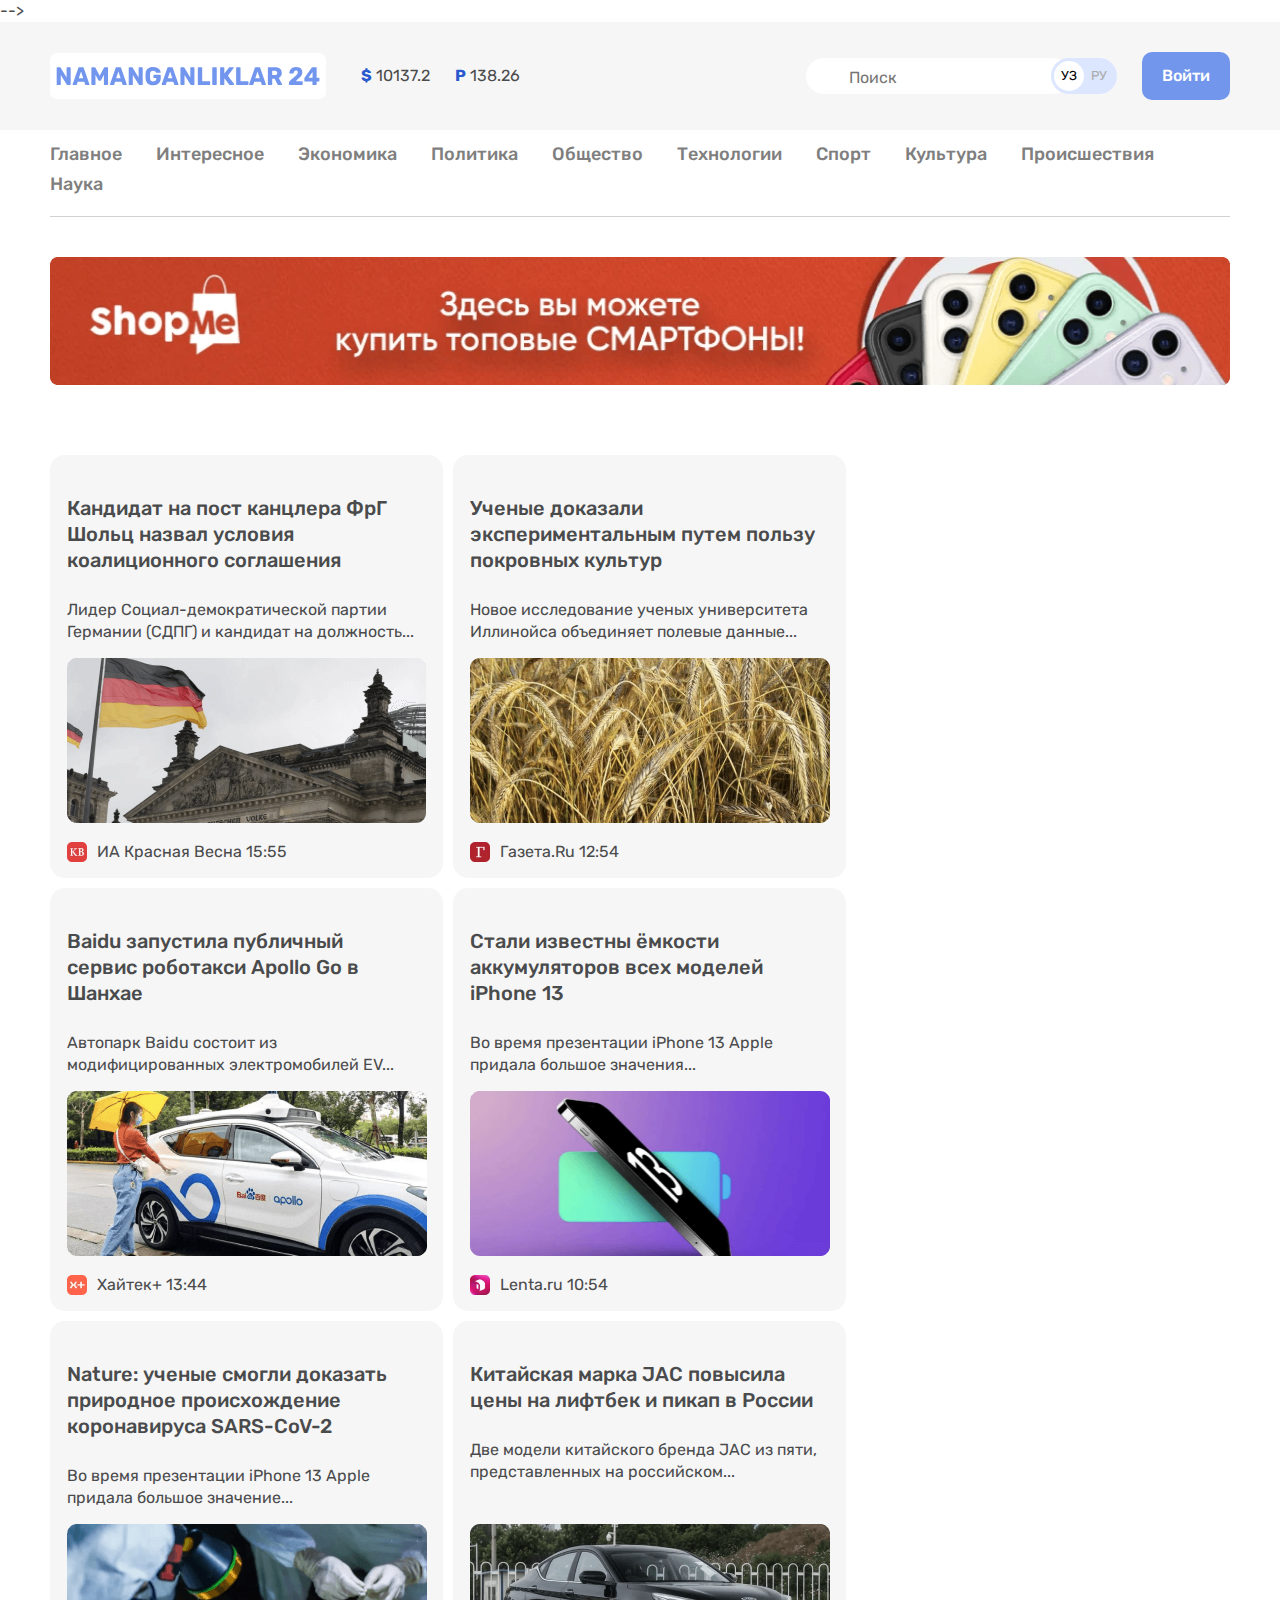
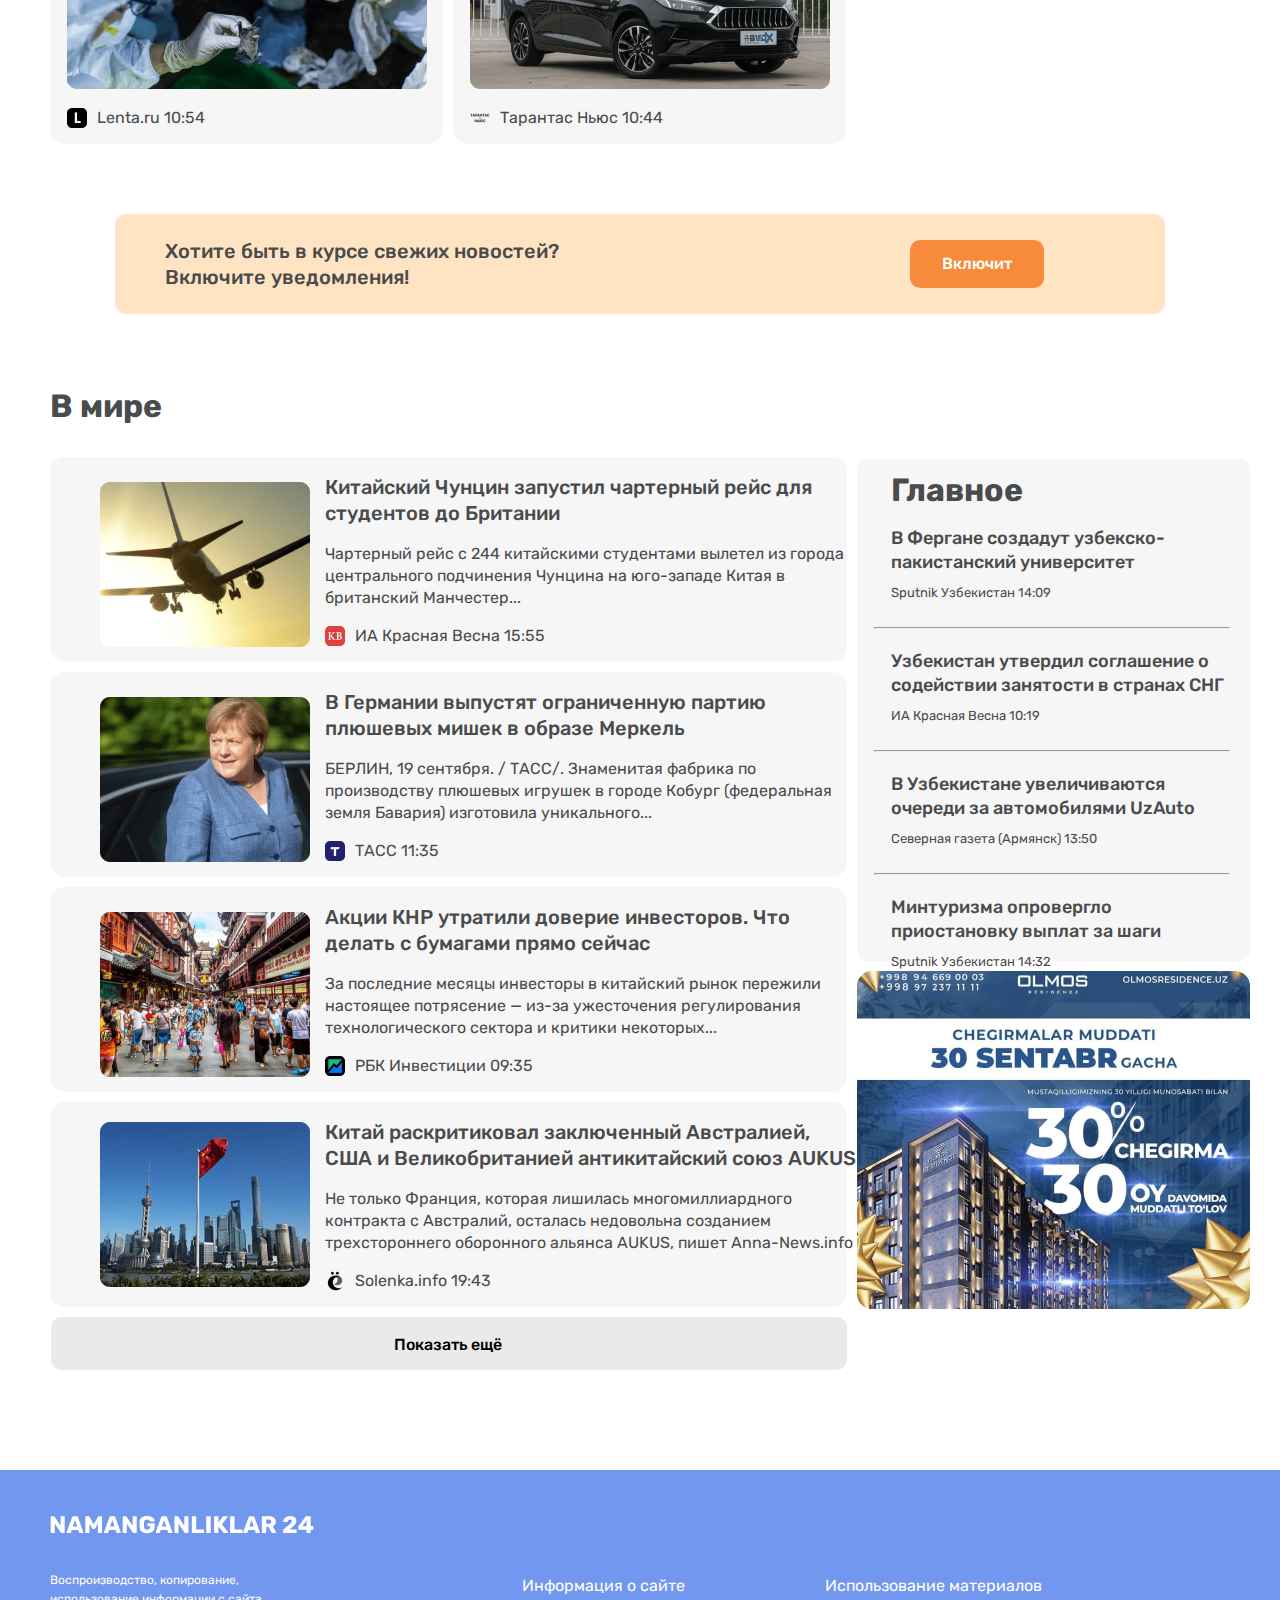
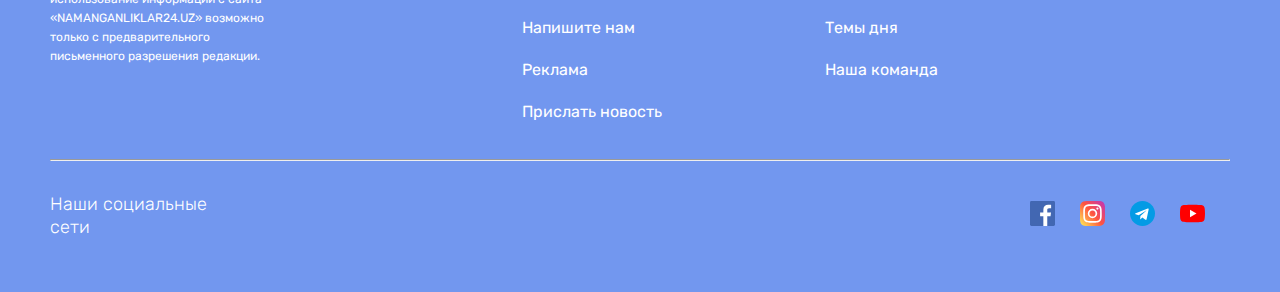
==== commit 090e1758: "Namanganliklar 24" ====
--- a/index.html
+++ b/index.html
@@ -7,9 +7,9 @@
   <meta name="viewport" content="width=device-width, initial-scale=1.0" />
   <title>NAMANGANLIKLAR 24</title>
   <!-- Css -->
-  <!-- <link rel="stylesheet" href="css/normlize.css" />
+  <link rel="stylesheet" href="css/normlize.css" />
   <link rel="stylesheet" href="css/main.css" /> -->
-  <link rel="stylesheet" href="css/main.min.css">
+  <!--  <link rel="stylesheet" href="css/main.min.css"> -->
   <!-- Font famly -->
   <link rel="preconnect" href="https://fonts.googleapis.com" />
   <link rel="preconnect" href="https://fonts.gstatic.com" crossorigin />
@@ -210,7 +210,7 @@
         <h1 class="list">
           Хотите быть в курсе свежих новостей? Включите уведомления!
         </h1>
-        <a class="main-button button-warning" href="#">Включит</a>
+        <button class="main-button button-warning">Включит</button>
       </div>
     </section>
 
@@ -395,6 +395,20 @@
       </div>
     </section>
   </footer>
+
+
+  <div class="modal hidden">
+    <!-- <img src="images/Vector.svg" alt="rasm" width="14" height="14"> -->
+    <h1 class="modal-heading">
+      Хотите быть в курсе свежих новостей? Включите уведомления!
+    </h1>
+    <button id="mainbutton" href="#">Включит</button>
+  </div>
+  <div class="overlay hidden"></div>
+
+
+  <!-- js -->
+  <script src="app.js"></script>
 </body>
 
 </html>--- a/css/main.css
+++ b/css/main.css
@@ -366,10 +366,71 @@
   border-radius: 10px;
 }
 
+.overlay {
+  position: fixed;
+  width: 100%;
+  height: 100vh;
+  top: 0;
+  left: 0;
+  background-color: rgba(0, 0, 0, 0.5);
+}
+
+.hidden {
+  display: none;
+}
+
 /* Section */
 
 .herro {
   margin-bottom: 100px;
+}
+
+.modal {
+  text-align: center;
+  background-color: #fff;
+  border-radius: 20px;
+  padding: 50px;
+  position: fixed;
+  top: 50%;
+  left: 50%;
+  transform: translate(-50%, -50%);
+  z-index: 1;
+}
+
+.modal-heading {
+  display: inline-block;
+  margin: 0;
+  margin-bottom: 25px;
+  width: 512px;
+  font-family: "Rubik", sans-serif;
+  font-weight: 500;
+  font-size: 26px;
+  line-height: 34px;
+}
+
+#mainbutton {
+  display: inline-block;
+  text-decoration: none;
+  background-color: #f78b3b;
+  color: #fff;
+  font-family: "Rubik", sans-serif;
+  font-weight: 500;
+  font-size: 20px;
+  padding: 15px 40px;
+  border-radius: 10px;
+}
+
+.overlay {
+  position: fixed;
+  width: 100%;
+  height: 100vh;
+  top: 0;
+  left: 0;
+  background-color: rgba(0, 0, 0, 0.5);
+}
+
+.hidden {
+  display: none;
 }
 
 .section {
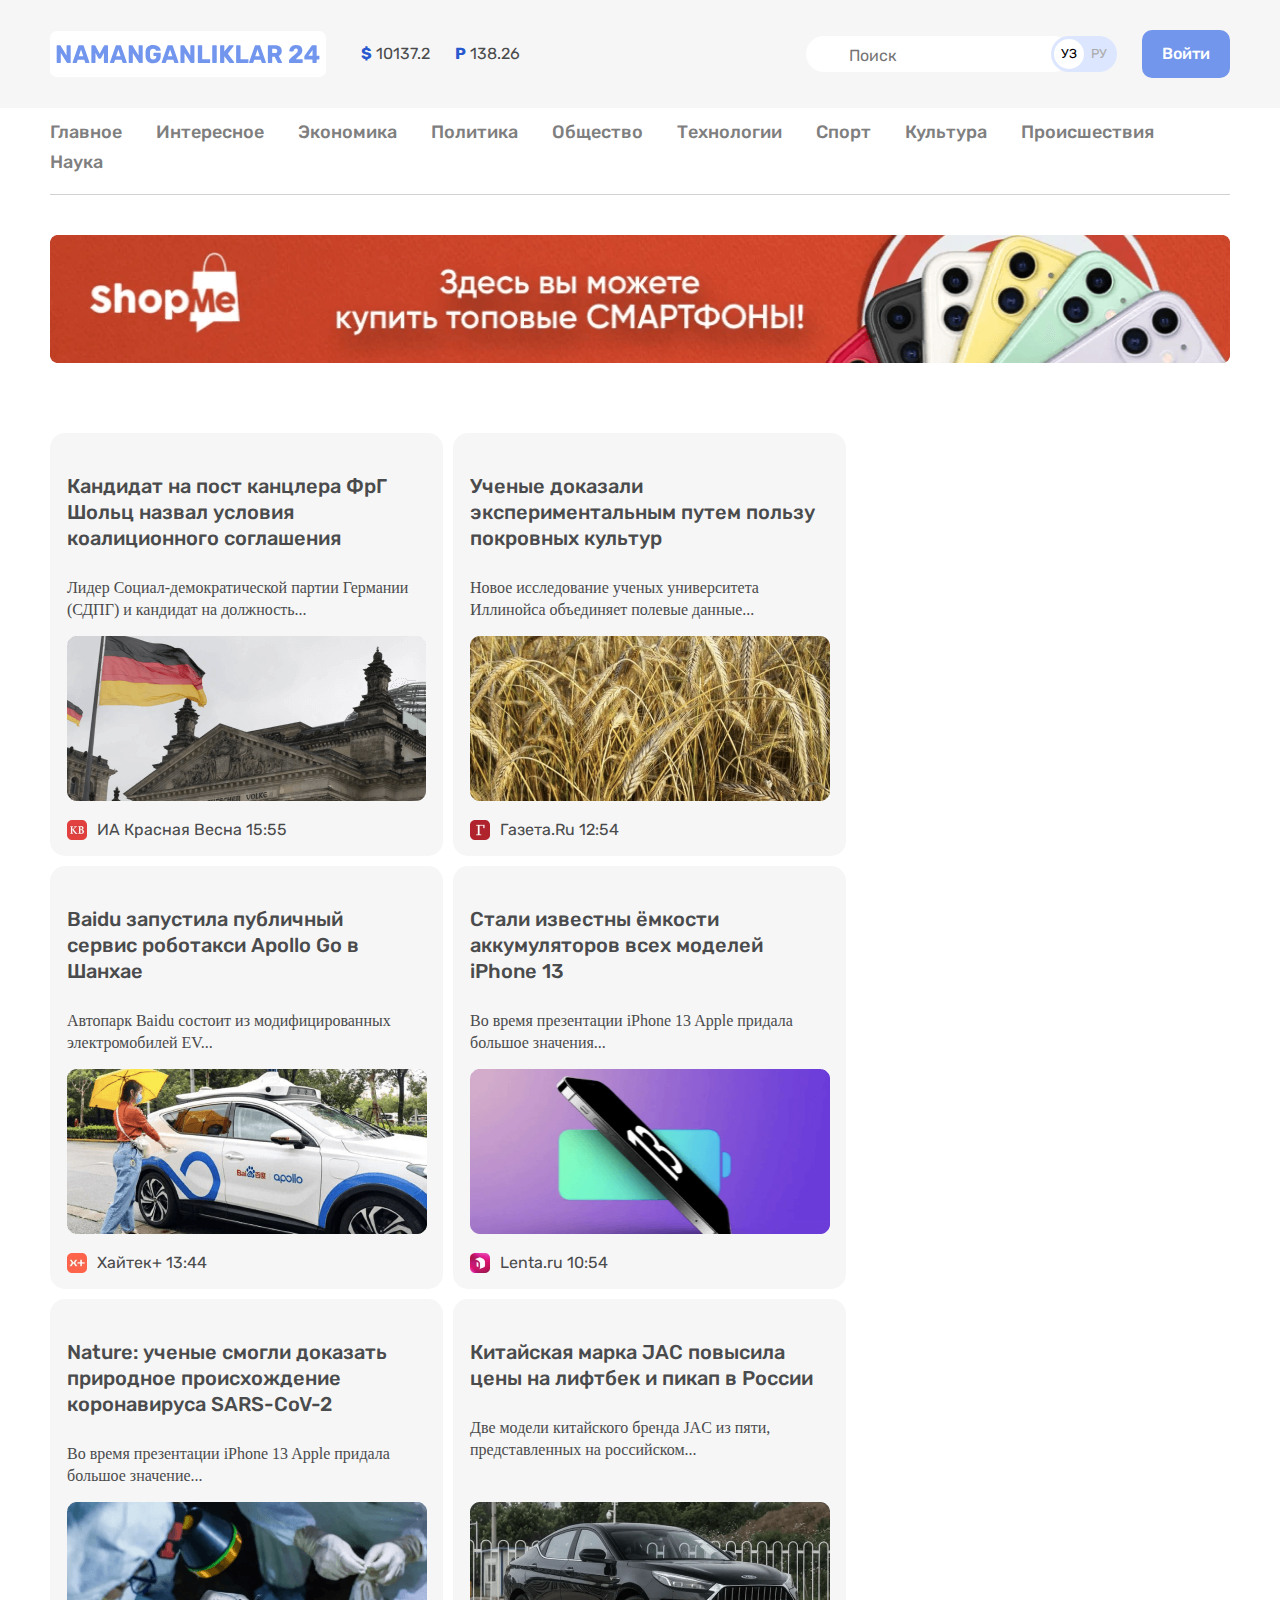
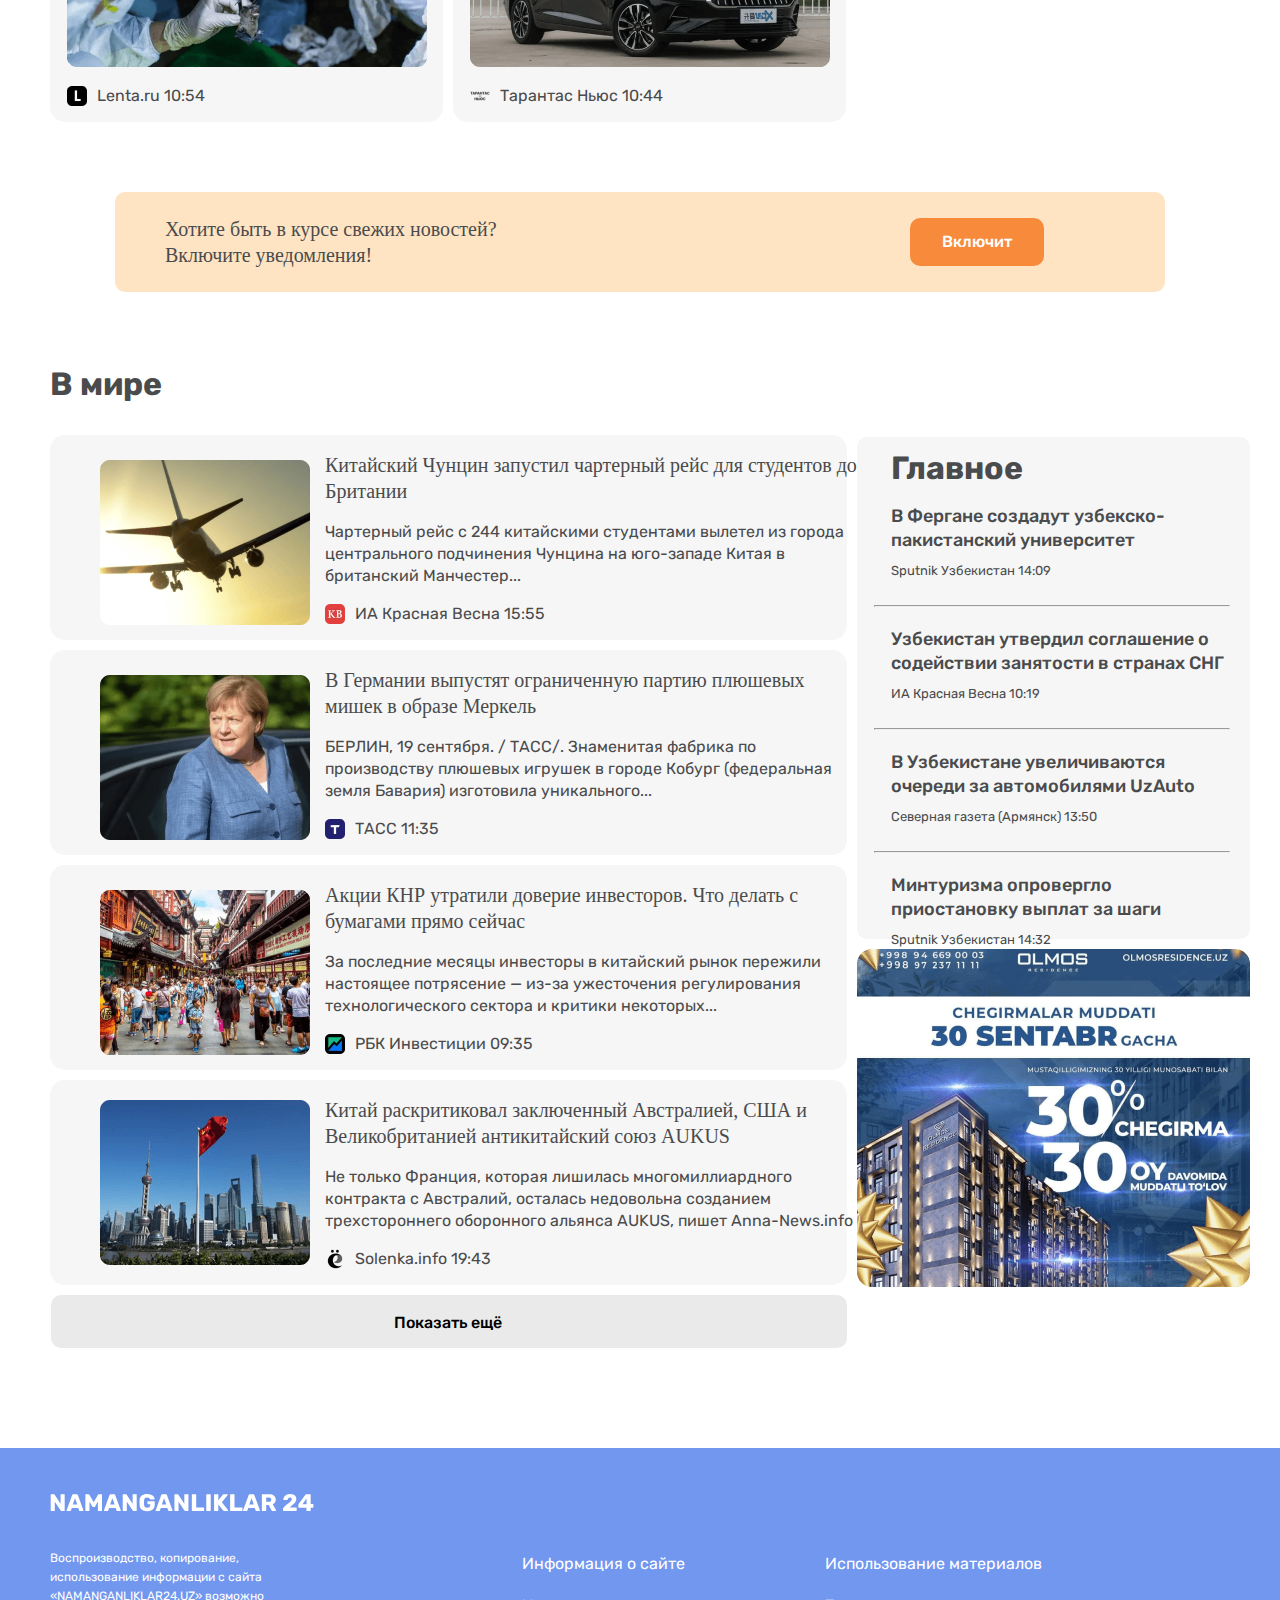
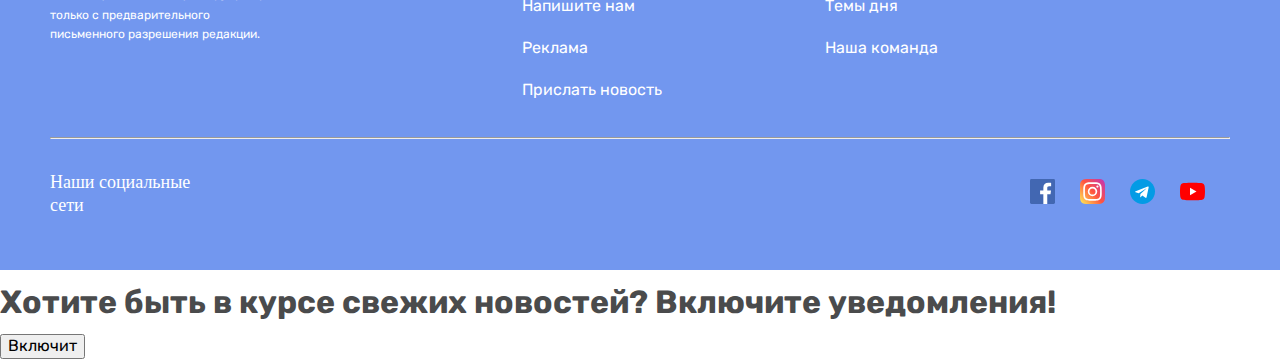
==== commit 55794d51: "Namanganliklar 24" ====
--- a/index.html
+++ b/index.html
@@ -7,9 +7,9 @@
   <meta name="viewport" content="width=device-width, initial-scale=1.0" />
   <title>NAMANGANLIKLAR 24</title>
   <!-- Css -->
-  <link rel="stylesheet" href="css/normlize.css" />
+  <!-- <link rel="stylesheet" href="css/normlize.css" />
   <link rel="stylesheet" href="css/main.css" /> -->
-  <!--  <link rel="stylesheet" href="css/main.min.css"> -->
+  <link rel="stylesheet" href="css/main.min.css">
   <!-- Font famly -->
   <link rel="preconnect" href="https://fonts.googleapis.com" />
   <link rel="preconnect" href="https://fonts.gstatic.com" crossorigin />
@@ -48,7 +48,7 @@
         <!-- language toggle -->
 
         <div class="language-toogle">
-          <a class="language-toogle-item language-toogle-item-active" href="">УЗ</a>
+          <a class="language-toogle-item language-toogle-item-active" href="#">УЗ</a>
           <a class="language-toogle-item" href="#">РУ</a>
         </div>
 
--- a/css/main.css
+++ b/css/main.css
@@ -18,7 +18,7 @@
 
 *:focus {
   outline: 2px dotted #7296ec;
-  outline-offset: 2px;
+  outline-offset: 2pxr;
 }
 
 body {
@@ -417,6 +417,7 @@
   font-weight: 500;
   font-size: 20px;
   padding: 15px 40px;
+  border: none;
   border-radius: 10px;
 }
 
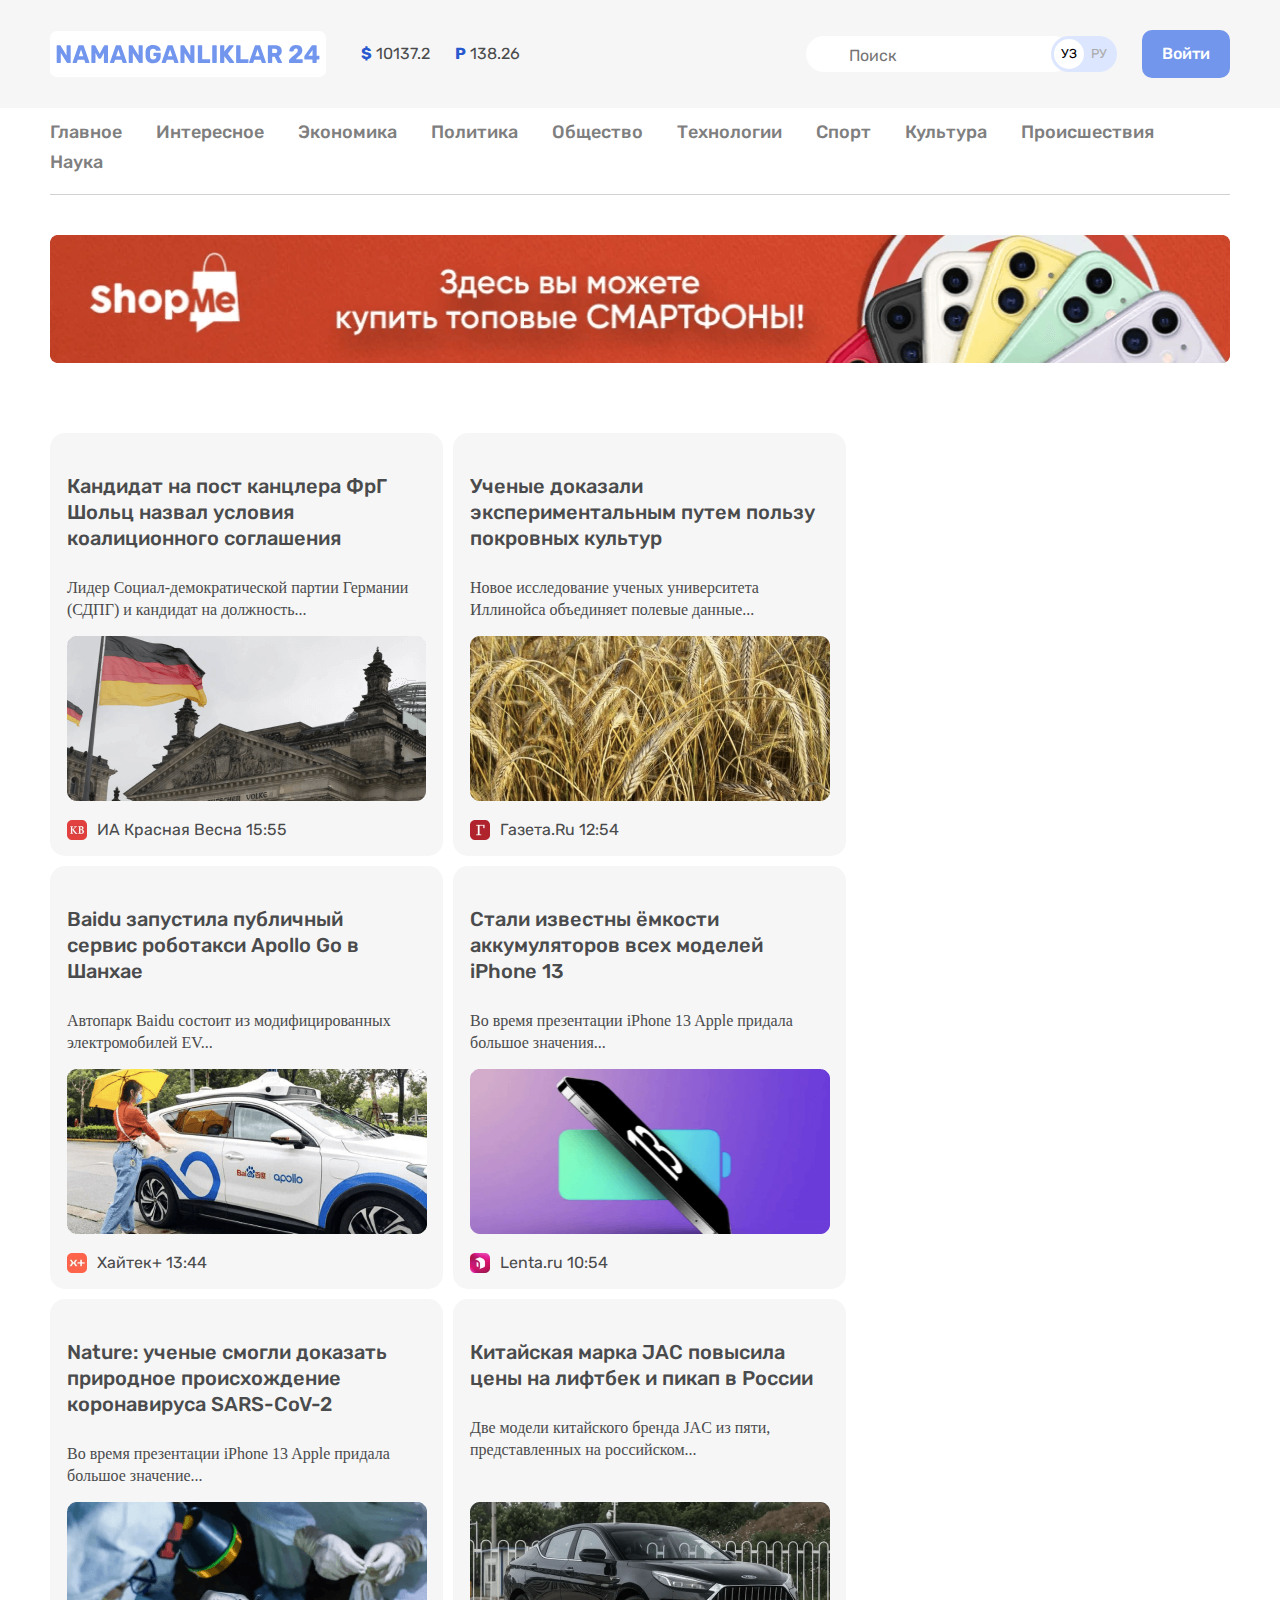
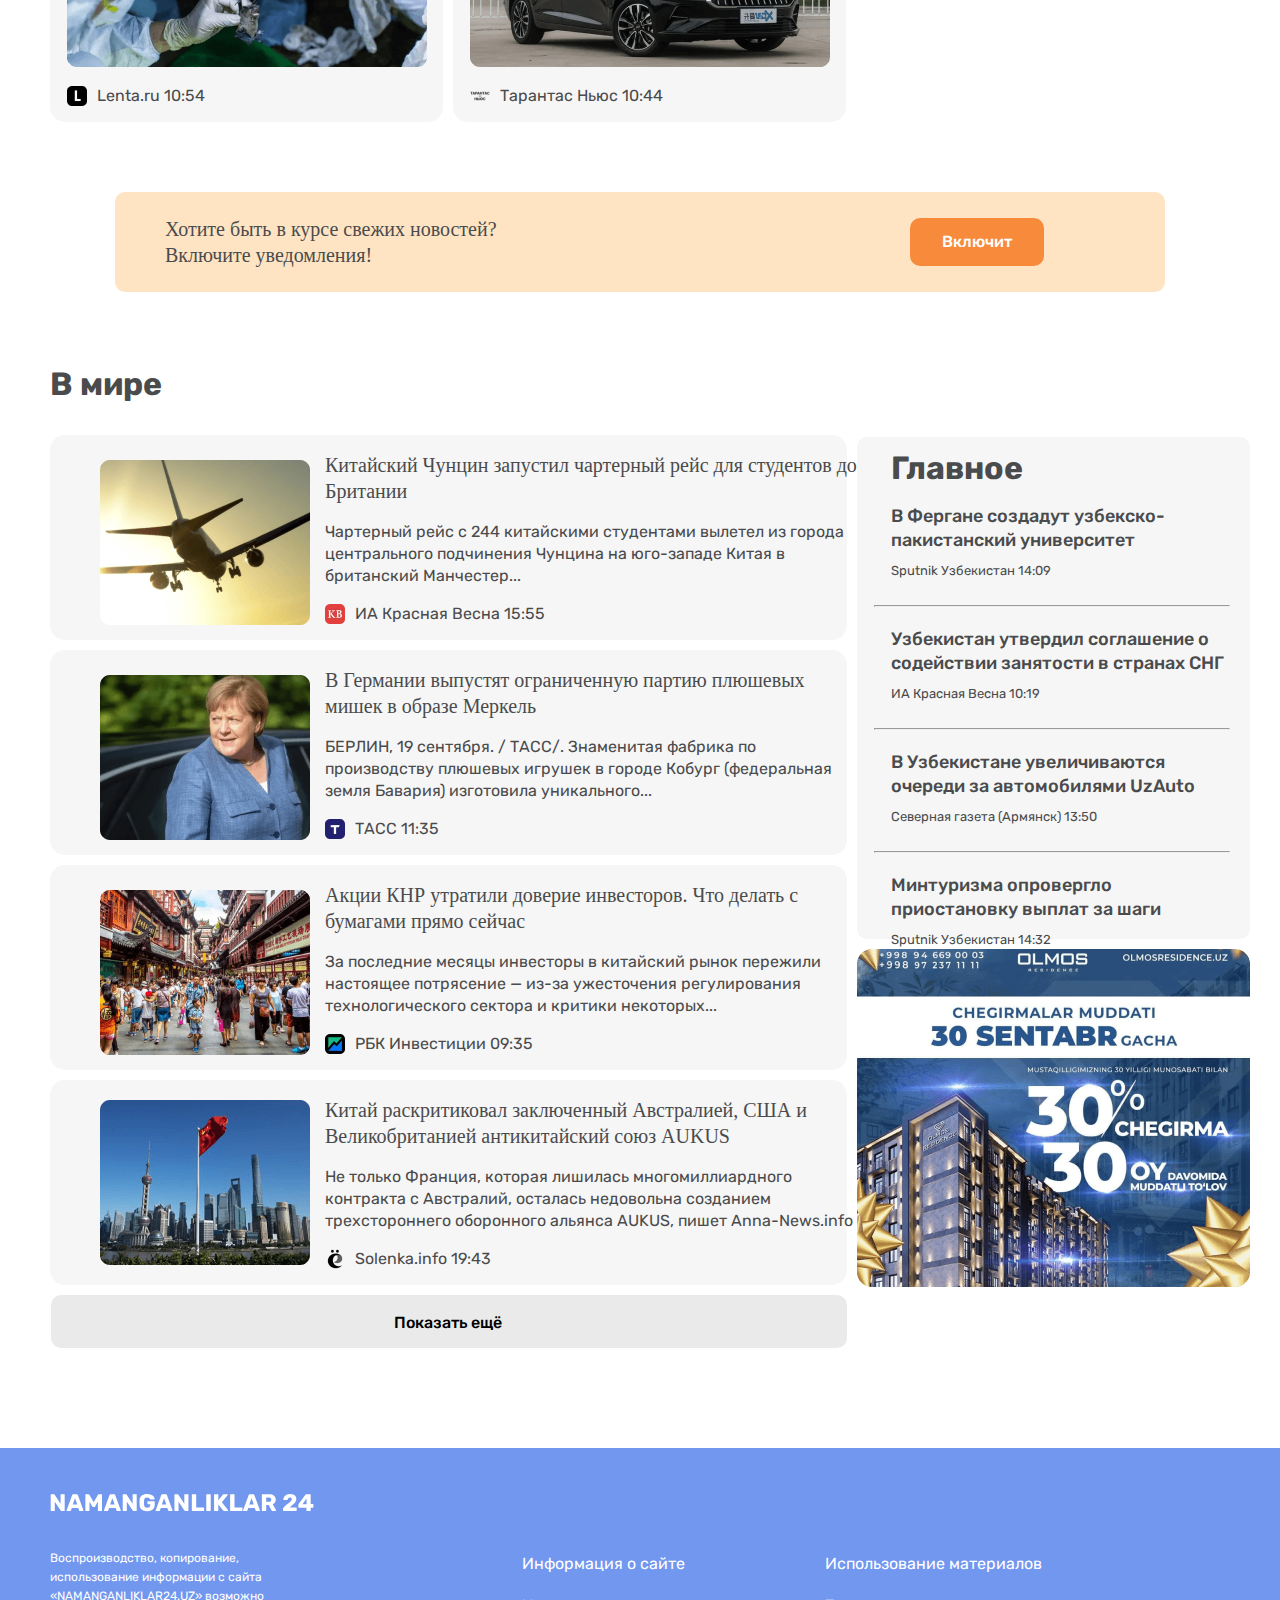
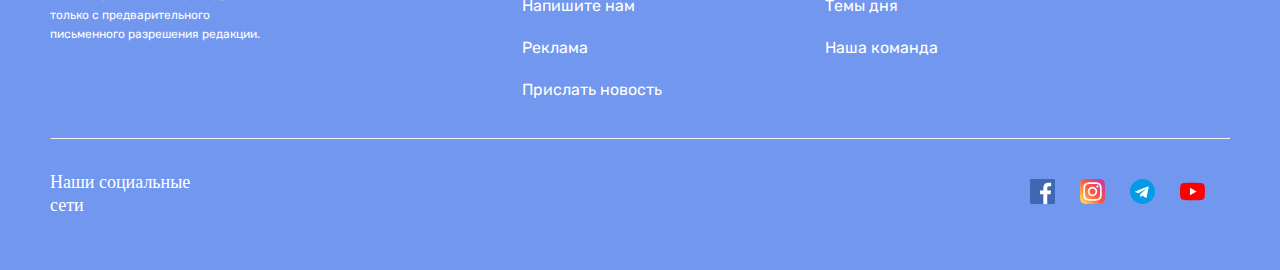
==== commit de0a8ce5: "Namanganliklar 24" ====
--- a/index.html
+++ b/index.html
@@ -42,7 +42,8 @@
         <!-- Global search -->
 
         <form class="global-search" action="https://echo.htmlacademy.ru">
-          <input class="global-input" id="ism" type="text" name="ism" required placeholder="Поиск" aria-label="Поиск" />
+          <input class="global-input" id="ism" type="text" name="ism" required placeholder="Поиск"
+            aria-label="Поиск" />
         </form>
 
         <!-- language toggle -->
--- a/css/main.css
+++ b/css/main.css
@@ -393,6 +393,8 @@
   position: fixed;
   top: 50%;
   left: 50%;
+  -webkit-transform: translate(-50%, -50%);
+  -ms-transform: translate(-50%, -50%);
   transform: translate(-50%, -50%);
   z-index: 1;
 }
--- a/css/main.min.css
+++ b/css/main.min.css
@@ -1 +1 @@
-/*! normalize.css v8.0.1 | MIT License | github.com/necolas/normalize.css */html{line-height:1.15;-webkit-text-size-adjust:100%}body{margin:0}main{display:block}h1{font-size:2em;margin:.67em 0}hr{box-sizing:content-box;height:0;overflow:visible}pre{font-family:monospace,monospace;font-size:1em}a{background-color:transparent}abbr[title]{border-bottom:none;text-decoration:underline;text-decoration:underline dotted}b,strong{font-weight:bolder}code,kbd,samp{font-family:monospace,monospace;font-size:1em}small{font-size:80%}sub,sup{font-size:75%;line-height:0;position:relative;vertical-align:baseline}sub{bottom:-.25em}sup{top:-.5em}img{border-style:none}button,input,optgroup,select,textarea{font-family:inherit;font-size:100%;line-height:1.15;margin:0}button,input{overflow:visible}button,select{text-transform:none}[type=button],[type=reset],[type=submit],button{-webkit-appearance:button}[type=button]::-moz-focus-inner,[type=reset]::-moz-focus-inner,[type=submit]::-moz-focus-inner,button::-moz-focus-inner{border-style:none;padding:0}[type=button]:-moz-focusring,[type=reset]:-moz-focusring,[type=submit]:-moz-focusring,button:-moz-focusring{outline:1px dotted ButtonText}fieldset{padding:.35em .75em .625em}legend{box-sizing:border-box;color:inherit;display:table;max-width:100%;padding:0;white-space:normal}progress{vertical-align:baseline}textarea{overflow:auto}[type=checkbox],[type=radio]{box-sizing:border-box;padding:0}[type=number]::-webkit-inner-spin-button,[type=number]::-webkit-outer-spin-button{height:auto}[type=search]{-webkit-appearance:textfield;outline-offset:-2px}[type=search]::-webkit-search-decoration{-webkit-appearance:none}::-webkit-file-upload-button{-webkit-appearance:button;font:inherit}details{display:block}summary{display:list-item}template{display:none}[hidden]{display:none}*{-webkit-box-sizing:border-box;box-sizing:border-box}html{height:100%}:focus{outline:2px dotted #7296ec;outline-offset:2px}body{display:-webkit-box;display:-ms-flexbox;display:flex;-webkit-box-orient:vertical;-webkit-box-direction:normal;-ms-flex-direction:column;flex-direction:column;margin:0;padding:0;font-family:Rubik,sans-serif;font-weight:400;font-size:16px;line-height:22px;color:#4a4b4c;height:100%}.container{max-width:1300px;width:100%;margin-right:auto;margin-left:auto;padding-right:50px;padding-left:50px}.site-header{margin-bottom:70px}.site-header-top{background-color:#f6f6f6;padding-top:30px;padding-bottom:30px;margin-bottom:10px}.site-header-top-container{display:-webkit-box;display:-ms-flexbox;display:flex;-webkit-box-align:center;-ms-flex-align:center;align-items:center}.site-logo{display:-webkit-box;display:-ms-flexbox;display:flex;padding:9px 6px;background-color:#fff;margin-right:35px;border-radius:7px}.site-logo:hover{opacity:.8}.site-logo:active{opacity:.6}.site-logoo{-o-object-fit:contain;object-fit:contain}.site-logo-img{display:-webkit-box;display:-ms-flexbox;display:flex}.currency{margin-right:auto}.correcy-list{margin:0;padding:0;display:-webkit-box;display:-ms-flexbox;display:flex;list-style:none}.correcy-item:not(:last-child){margin-right:25px}.currency-icon{font-weight:700;color:#2959ce}.global-search{width:220px;margin-right:25px}.global-input{border-color:transparent;border-radius:60px;height:36px;padding:15px 1px 13px 41px}.language-toogle{background-color:#dce6ff;padding:3px;display:-webkit-box;display:-ms-flexbox;display:flex;border-radius:39px;margin-right:25px}.language-toogle-item{width:30px;height:30px;text-align:center;text-decoration:none;color:#ababab;line-height:30px;font-size:13px}.language-toogle-item-active{background-color:#fff;color:#000;border-radius:50%}.button{font-weight:500;text-decoration:none;padding:11px 18px;color:#fff;border-radius:10px;border:2px solid transparent;-webkit-transition:color .5s;-o-transition:color .5s;transition:color .5s}.button-primary{background-color:#7296ec}.button-primary:hover{opacity:.8;border-color:#7296ec;background-color:#fff;color:#7296ec}.sitenav{border-bottom:1px solid #d1d1d1;border-top:16px;padding-bottom:16px;margin-bottom:40px}.sitenav-list{margin:0;padding:0;-ms-flex-wrap:wrap;flex-wrap:wrap;display:-webkit-box;display:-ms-flexbox;display:flex;list-style:none}.siteanv-item:not(:last-child){margin-right:34px}.siteanv-item{margin-top:4px;margin-bottom:4px}.sitenav-link{text-decoration:none;font-weight:500;font-size:18px;line-height:21px;color:#7f7f7f;-webkit-transition:color .5s;-o-transition:color .5s;transition:color .5s}.sitenav-link:hover{color:#7296ec;opacity:.8}.sitenav-link:active{opacity:.6}.site-banner-img{display:-webkit-box;display:-ms-flexbox;display:flex;width:100%}.main-content{-webkit-box-flex:1;-ms-flex-positive:1;flex-grow:1}.hero-content-container{margin-bottom:60px;display:-webkit-box;display:-ms-flexbox;display:flex;-ms-flex-wrap:wrap;flex-wrap:wrap}.news-grid{display:-webkit-box;display:-ms-flexbox;display:flex;-ms-flex-wrap:wrap;flex-wrap:wrap;margin-right:-10px}.link{margin:0;padding-top:20px;margin-bottom:10px;font-family:Rubik,sans-serif;font-weight:500;line-height:26px;font-size:20px;margin-right:10px}.text{margin-bottom:15px;font-family:Rubik sans-serif;font-weight:400;line-height:22px;font-size:16px}.hero-img{margin-top:auto;margin-bottom:18px}.icons{display:-webkit-box;display:-ms-flexbox;display:flex;-webkit-box-align:center;-ms-flex-align:center;align-items:center}.hero-icons-img{margin-right:10px}.icon-text{margin:0}.heroo{margin-bottom:60px}.list{width:404px;line-height:52px;margin-right:auto;font-family:Rubik sans-serif;font-weight:500;line-height:26px;font-size:20px}.main-button{margin-right:71px;font-weight:500;text-decoration:none;padding:13px 30px;color:#fff;border-radius:10px;border:2px solid transparent;-webkit-transition:color .5s;-o-transition:color .5s;transition:color .5s}.button-warning{background-color:#f78b3b}.button-warning:hover{opacity:.8;border-color:#f78b3b;background-color:#fff;color:#f78b3b}.hero-main-container{display:-webkit-box;display:-ms-flexbox;display:flex;-webkit-box-align:center;-ms-flex-align:center;align-items:center;background-color:bisque;max-width:1050px;height:100px;border-radius:10px}.herro{margin-bottom:100px}.section{display:-webkit-box;display:-ms-flexbox;display:flex;-webkit-box-align:center;-ms-flex-align:center;align-items:center}.content{margin-right:10px}.h1{margin-bottom:40px}.hero-containerr{display:-webkit-box;display:-ms-flexbox;display:flex;-webkit-box-align:center;-ms-flex-align:center;align-items:center;margin-bottom:10px;width:797px;height:205px;background-color:#f6f6f6;border-radius:15px}.img-png{margin-top:20px;margin-bottom:10px;margin-right:15px}.img-ppng{margin-top:20px;margin-bottom:10px;margin-right:15px}.img-pnng{margin-top:20px;margin-bottom:10px;margin-right:15px}.img-pngg{margin-top:20px;margin-bottom:20px;margin-right:15px}.item{display:-webkit-box;display:-ms-flexbox;display:flex;-webkit-box-orient:vertical;-webkit-box-direction:normal;-ms-flex-direction:column;flex-direction:column;margin-right:10px;margin-bottom:10px;background-color:#f6f6f6;border-radius:15px;width:393px;padding:20px 17px 15px}.itemm{border-radius:15px;width:797px;height:205px}.linkk{width:535px;height:52px;font-family:Rubik sans-serif;font-weight:500;line-height:26px;font-size:20px}.textt{width:535px;height:66px}.iteem{padding:20px 20px 25px 17px;margin-top:30px;margin-bottom:10px;width:393px;height:502px;background-color:#f6f6f6;border-radius:10px}.h{margin:0;margin-left:17px;margin-bottom:25px}.linnk{margin:0;padding:0;margin-bottom:8px;font-family:Rubik,sans-serif;font-weight:500;line-height:24px;font-size:18px;padding-left:17px}.rectangle{margin-top:20px;margin-bottom:20px}.texxt{margin:0;padding:0;height:15px;font-family:Rubik,sans-serif;font-weight:400;font-size:13px;padding-bottom:25px;padding-left:17px}.teexxt{margin:0;padding:0;height:15px;font-family:Rubik,sans-serif;font-weight:400;font-size:13px;padding-bottom:25px;padding-left:17px}.bc{width:796px;height:53px;background-color:#eaeaea;border-radius:10px;padding:17px 343px}.h3{text-decoration:none;color:#000;font-family:Rubik,sans-serif;font-weight:500;line-height:19px}.second{background-color:#7297ef;color:#fff;padding-top:40px;padding-bottom:40px}.footer-container{display:-webkit-box;display:-ms-flexbox;display:flex}.footer-img{-o-object-fit:contain;object-fit:contain;margin-bottom:15px}.footer-img:hover{opacity:.8}.footer-img:active{opacity:.6}.ttext{margin-right:203px;margin-bottom:71px;width:229px;height:95px;font-size:12px;line-height:19px}.site-footer{display:-webkit-box;display:-ms-flexbox;display:flex}.site-footer-list{list-style:none}.site-footer-item:not(:last-child){margin-bottom:20px}.site-footer-link{text-decoration:none;color:#fff;margin-right:100px;-webkit-transition:.5s;-o-transition:.5s;transition:.5s}.site-footer-link:hover{color:#f78b3b;opacity:.8}.site-footer-link:active{opacity:.6}.rectangle{margin-bottom:20px}.main-h1{width:161px;height:46px;font-family:Rubik sans-serif;font-weight:300;line-height:23px;font-size:18px}.hero-icons{display:-webkit-box;display:-ms-flexbox;display:flex;-webkit-box-align:center;-ms-flex-align:center;align-items:center}.main-h1{margin-right:auto}.main-icon{margin-right:25px}+/*! normalize.css v8.0.1 | MIT License | github.com/necolas/normalize.css */html{line-height:1.15;-webkit-text-size-adjust:100%}body{margin:0}main{display:block}h1{font-size:2em;margin:.67em 0}hr{box-sizing:content-box;height:0;overflow:visible}pre{font-family:monospace,monospace;font-size:1em}a{background-color:transparent}abbr[title]{border-bottom:none;text-decoration:underline;text-decoration:underline dotted}b,strong{font-weight:bolder}code,kbd,samp{font-family:monospace,monospace;font-size:1em}small{font-size:80%}sub,sup{font-size:75%;line-height:0;position:relative;vertical-align:baseline}sub{bottom:-.25em}sup{top:-.5em}img{border-style:none}button,input,optgroup,select,textarea{font-family:inherit;font-size:100%;line-height:1.15;margin:0}button,input{overflow:visible}button,select{text-transform:none}[type=button],[type=reset],[type=submit],button{-webkit-appearance:button}[type=button]::-moz-focus-inner,[type=reset]::-moz-focus-inner,[type=submit]::-moz-focus-inner,button::-moz-focus-inner{border-style:none;padding:0}[type=button]:-moz-focusring,[type=reset]:-moz-focusring,[type=submit]:-moz-focusring,button:-moz-focusring{outline:1px dotted ButtonText}fieldset{padding:.35em .75em .625em}legend{box-sizing:border-box;color:inherit;display:table;max-width:100%;padding:0;white-space:normal}progress{vertical-align:baseline}textarea{overflow:auto}[type=checkbox],[type=radio]{box-sizing:border-box;padding:0}[type=number]::-webkit-inner-spin-button,[type=number]::-webkit-outer-spin-button{height:auto}[type=search]{-webkit-appearance:textfield;outline-offset:-2px}[type=search]::-webkit-search-decoration{-webkit-appearance:none}::-webkit-file-upload-button{-webkit-appearance:button;font:inherit}details{display:block}summary{display:list-item}template{display:none}[hidden]{display:none}*{-webkit-box-sizing:border-box;box-sizing:border-box}html{height:100%}:focus{outline:2px dotted #7296ec;outline-offset:2pxr}body{display:-webkit-box;display:-ms-flexbox;display:flex;-webkit-box-orient:vertical;-webkit-box-direction:normal;-ms-flex-direction:column;flex-direction:column;margin:0;padding:0;font-family:Rubik,sans-serif;font-weight:400;font-size:16px;line-height:22px;color:#4a4b4c;height:100%}.container{max-width:1300px;width:100%;margin-right:auto;margin-left:auto;padding-right:50px;padding-left:50px}.site-header{margin-bottom:70px}.site-header-top{background-color:#f6f6f6;padding-top:30px;padding-bottom:30px;margin-bottom:10px}.site-header-top-container{display:-webkit-box;display:-ms-flexbox;display:flex;-webkit-box-align:center;-ms-flex-align:center;align-items:center}.site-logo{display:-webkit-box;display:-ms-flexbox;display:flex;padding:9px 6px;background-color:#fff;margin-right:35px;border-radius:7px}.site-logo:hover{opacity:.8}.site-logo:active{opacity:.6}.site-logoo{-o-object-fit:contain;object-fit:contain}.site-logo-img{display:-webkit-box;display:-ms-flexbox;display:flex}.currency{margin-right:auto}.correcy-list{margin:0;padding:0;display:-webkit-box;display:-ms-flexbox;display:flex;list-style:none}.correcy-item:not(:last-child){margin-right:25px}.currency-icon{font-weight:700;color:#2959ce}.global-search{width:220px;margin-right:25px}.global-input{border-color:transparent;border-radius:60px;height:36px;padding:15px 1px 13px 41px}.language-toogle{background-color:#dce6ff;padding:3px;display:-webkit-box;display:-ms-flexbox;display:flex;border-radius:39px;margin-right:25px}.language-toogle-item{width:30px;height:30px;text-align:center;text-decoration:none;color:#ababab;line-height:30px;font-size:13px}.language-toogle-item-active{background-color:#fff;color:#000;border-radius:50%}.button{font-weight:500;text-decoration:none;padding:11px 18px;color:#fff;border-radius:10px;border:2px solid transparent;-webkit-transition:color .5s;-o-transition:color .5s;transition:color .5s}.button-primary{background-color:#7296ec}.button-primary:hover{opacity:.8;border-color:#7296ec;background-color:#fff;color:#7296ec}.sitenav{border-bottom:1px solid #d1d1d1;border-top:16px;padding-bottom:16px;margin-bottom:40px}.sitenav-list{margin:0;padding:0;-ms-flex-wrap:wrap;flex-wrap:wrap;display:-webkit-box;display:-ms-flexbox;display:flex;list-style:none}.siteanv-item:not(:last-child){margin-right:34px}.siteanv-item{margin-top:4px;margin-bottom:4px}.sitenav-link{text-decoration:none;font-weight:500;font-size:18px;line-height:21px;color:#7f7f7f;-webkit-transition:color .5s;-o-transition:color .5s;transition:color .5s}.sitenav-link:hover{color:#7296ec;opacity:.8}.sitenav-link:active{opacity:.6}.site-banner-img{display:-webkit-box;display:-ms-flexbox;display:flex;width:100%}.main-content{-webkit-box-flex:1;-ms-flex-positive:1;flex-grow:1}.hero-content-container{margin-bottom:60px;display:-webkit-box;display:-ms-flexbox;display:flex;-ms-flex-wrap:wrap;flex-wrap:wrap}.news-grid{display:-webkit-box;display:-ms-flexbox;display:flex;-ms-flex-wrap:wrap;flex-wrap:wrap;margin-right:-10px}.link{margin:0;padding-top:20px;margin-bottom:10px;font-family:Rubik,sans-serif;font-weight:500;line-height:26px;font-size:20px;margin-right:10px}.text{margin-bottom:15px;font-family:Rubik sans-serif;font-weight:400;line-height:22px;font-size:16px}.hero-img{margin-top:auto;margin-bottom:18px}.icons{display:-webkit-box;display:-ms-flexbox;display:flex;-webkit-box-align:center;-ms-flex-align:center;align-items:center}.hero-icons-img{margin-right:10px}.icon-text{margin:0}.heroo{margin-bottom:60px}.list{width:404px;line-height:52px;margin-right:auto;font-family:Rubik sans-serif;font-weight:500;line-height:26px;font-size:20px}.main-button{margin-right:71px;font-weight:500;text-decoration:none;padding:13px 30px;color:#fff;border-radius:10px;border:2px solid transparent;-webkit-transition:color .5s;-o-transition:color .5s;transition:color .5s}.button-warning{background-color:#f78b3b}.button-warning:hover{opacity:.8;border-color:#f78b3b;background-color:#fff;color:#f78b3b}.hero-main-container{display:-webkit-box;display:-ms-flexbox;display:flex;-webkit-box-align:center;-ms-flex-align:center;align-items:center;background-color:bisque;max-width:1050px;height:100px;border-radius:10px}.overlay{position:fixed;width:100%;height:100vh;top:0;left:0;background-color:rgba(0,0,0,.5)}.hidden{display:none}.herro{margin-bottom:100px}.modal{text-align:center;background-color:#fff;border-radius:20px;padding:50px;position:fixed;top:50%;left:50%;-webkit-transform:translate(-50%,-50%);-ms-transform:translate(-50%,-50%);transform:translate(-50%,-50%);z-index:1}.modal-heading{display:inline-block;margin:0;margin-bottom:25px;width:512px;font-family:Rubik,sans-serif;font-weight:500;font-size:26px;line-height:34px}#mainbutton{display:inline-block;text-decoration:none;background-color:#f78b3b;color:#fff;font-family:Rubik,sans-serif;font-weight:500;font-size:20px;padding:15px 40px;border:none;border-radius:10px}.overlay{position:fixed;width:100%;height:100vh;top:0;left:0;background-color:rgba(0,0,0,.5)}.hidden{display:none}.section{display:-webkit-box;display:-ms-flexbox;display:flex;-webkit-box-align:center;-ms-flex-align:center;align-items:center}.content{margin-right:10px}.h1{margin-bottom:40px}.hero-containerr{display:-webkit-box;display:-ms-flexbox;display:flex;-webkit-box-align:center;-ms-flex-align:center;align-items:center;margin-bottom:10px;width:797px;height:205px;background-color:#f6f6f6;border-radius:15px}.img-png{margin-top:20px;margin-bottom:10px;margin-right:15px}.img-ppng{margin-top:20px;margin-bottom:10px;margin-right:15px}.img-pnng{margin-top:20px;margin-bottom:10px;margin-right:15px}.img-pngg{margin-top:20px;margin-bottom:20px;margin-right:15px}.item{display:-webkit-box;display:-ms-flexbox;display:flex;-webkit-box-orient:vertical;-webkit-box-direction:normal;-ms-flex-direction:column;flex-direction:column;margin-right:10px;margin-bottom:10px;background-color:#f6f6f6;border-radius:15px;width:393px;padding:20px 17px 15px}.itemm{border-radius:15px;width:797px;height:205px}.linkk{width:535px;height:52px;font-family:Rubik sans-serif;font-weight:500;line-height:26px;font-size:20px}.textt{width:535px;height:66px}.iteem{padding:20px 20px 25px 17px;margin-top:30px;margin-bottom:10px;width:393px;height:502px;background-color:#f6f6f6;border-radius:10px}.h{margin:0;margin-left:17px;margin-bottom:25px}.linnk{margin:0;padding:0;margin-bottom:8px;font-family:Rubik,sans-serif;font-weight:500;line-height:24px;font-size:18px;padding-left:17px}.rectangle{margin-top:20px;margin-bottom:20px}.texxt{margin:0;padding:0;height:15px;font-family:Rubik,sans-serif;font-weight:400;font-size:13px;padding-bottom:25px;padding-left:17px}.teexxt{margin:0;padding:0;height:15px;font-family:Rubik,sans-serif;font-weight:400;font-size:13px;padding-bottom:25px;padding-left:17px}.bc{width:796px;height:53px;background-color:#eaeaea;border-radius:10px;padding:17px 343px}.h3{text-decoration:none;color:#000;font-family:Rubik,sans-serif;font-weight:500;line-height:19px}.second{background-color:#7297ef;color:#fff;padding-top:40px;padding-bottom:40px}.footer-container{display:-webkit-box;display:-ms-flexbox;display:flex}.footer-img{-o-object-fit:contain;object-fit:contain;margin-bottom:15px}.footer-img:hover{opacity:.8}.footer-img:active{opacity:.6}.ttext{margin-right:203px;margin-bottom:71px;width:229px;height:95px;font-size:12px;line-height:19px}.site-footer{display:-webkit-box;display:-ms-flexbox;display:flex}.site-footer-list{list-style:none}.site-footer-item:not(:last-child){margin-bottom:20px}.site-footer-link{text-decoration:none;color:#fff;margin-right:100px;-webkit-transition:.5s;-o-transition:.5s;transition:.5s}.site-footer-link:hover{color:#f78b3b;opacity:.8}.site-footer-link:active{opacity:.6}.rectangle{margin-bottom:20px}.main-h1{width:161px;height:46px;font-family:Rubik sans-serif;font-weight:300;line-height:23px;font-size:18px}.hero-icons{display:-webkit-box;display:-ms-flexbox;display:flex;-webkit-box-align:center;-ms-flex-align:center;align-items:center}.main-h1{margin-right:auto}.main-icon{margin-right:25px}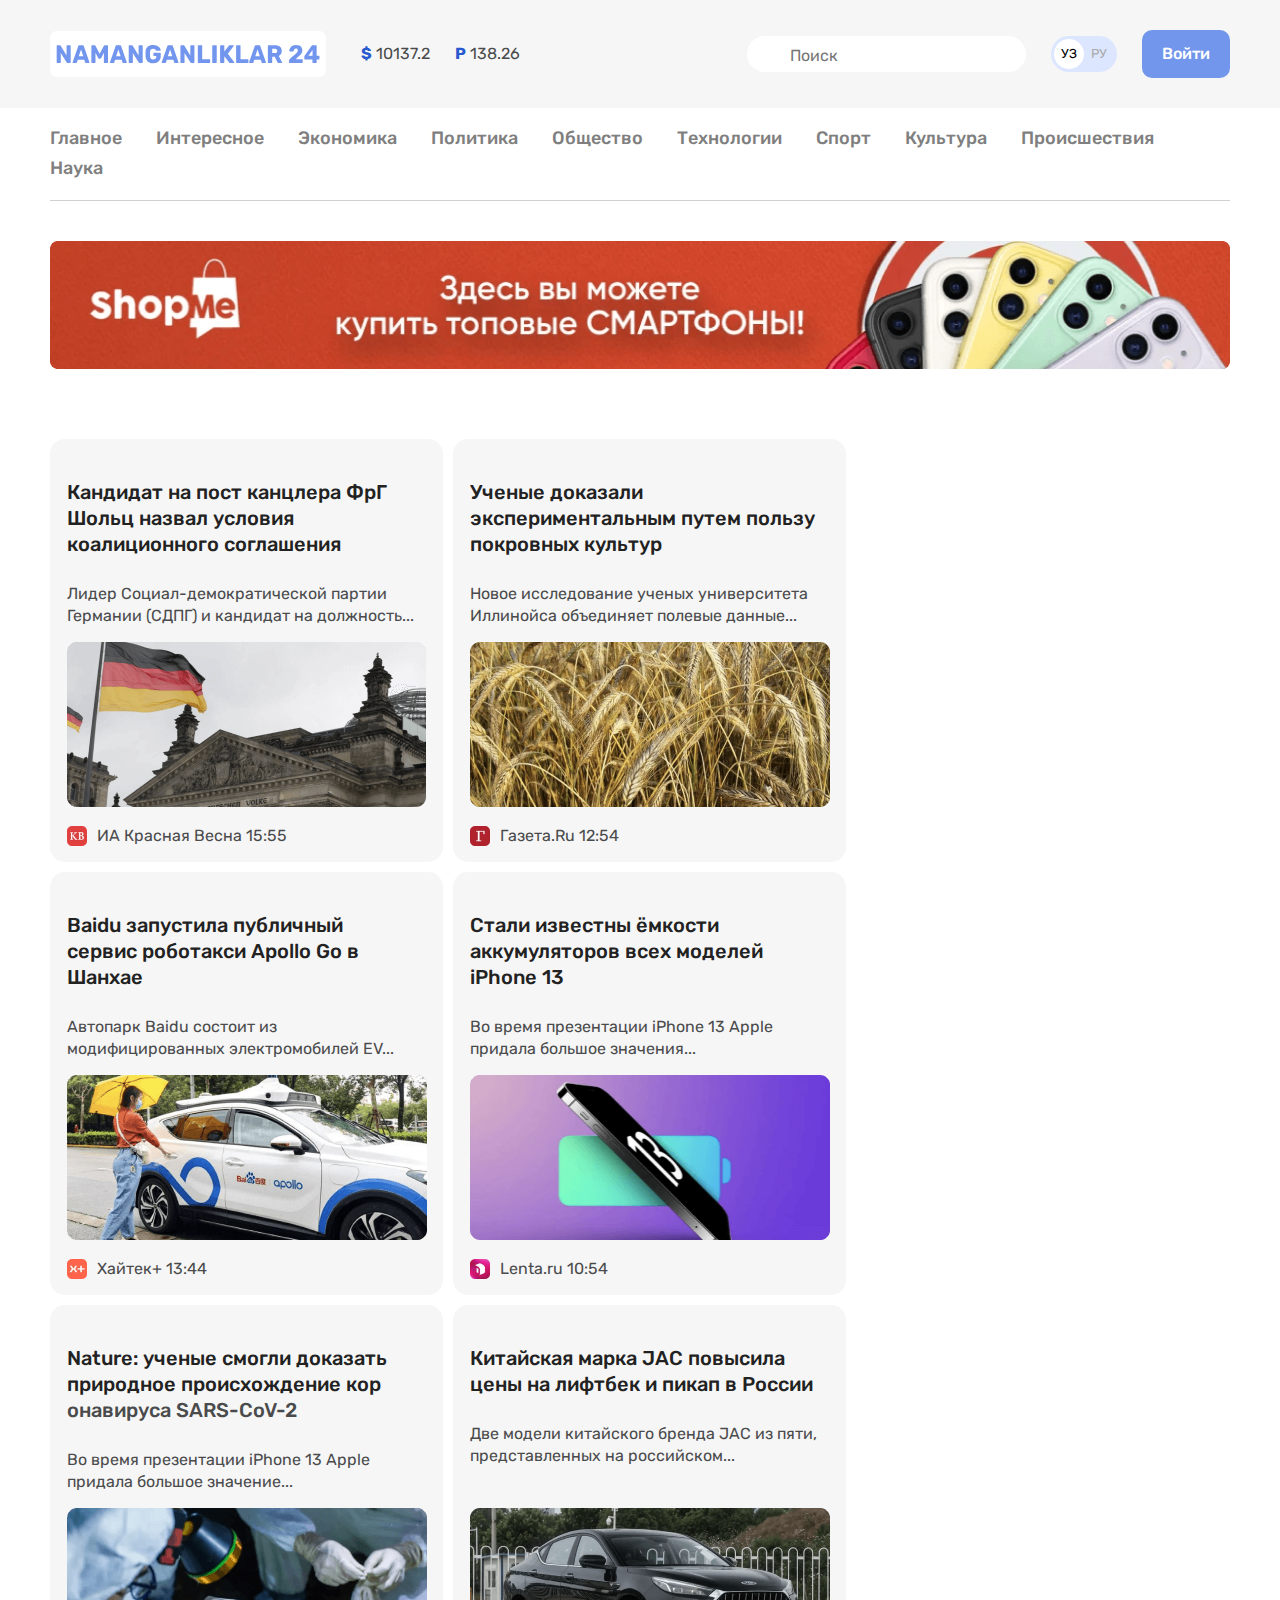
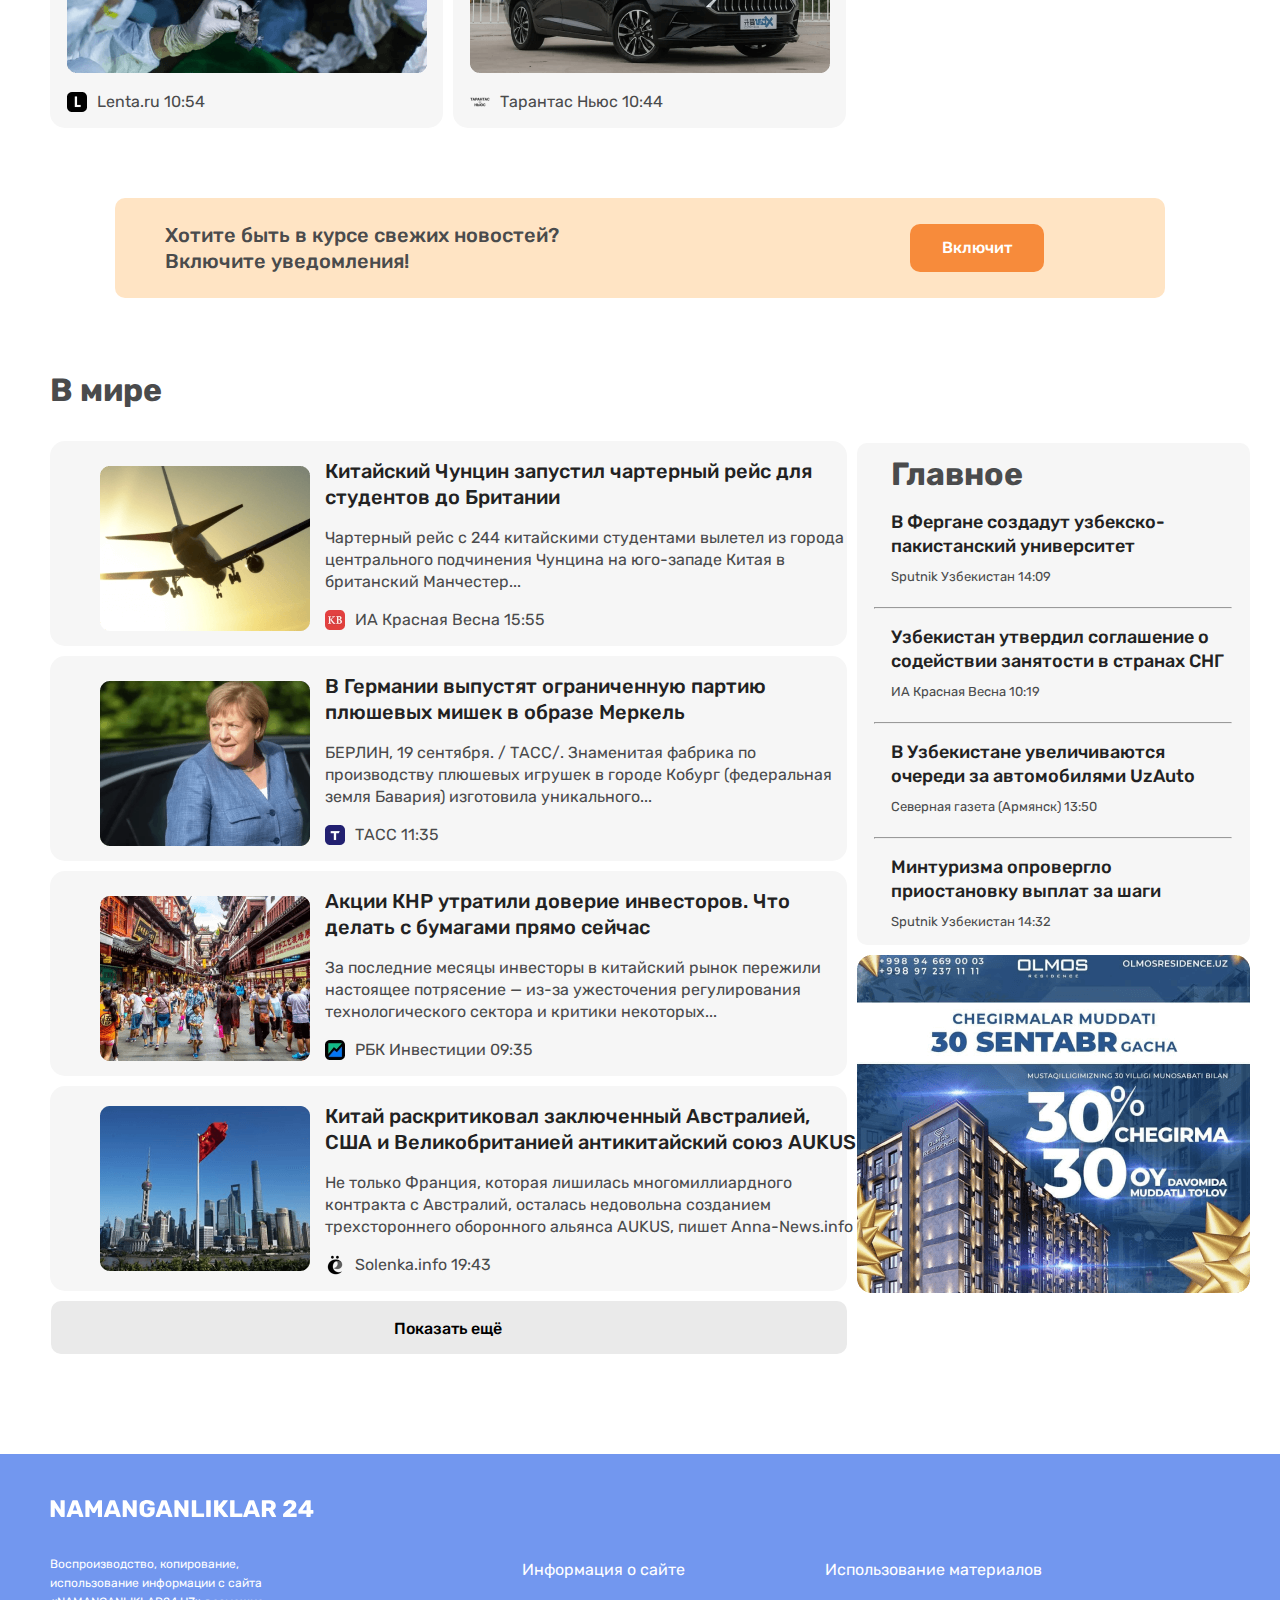
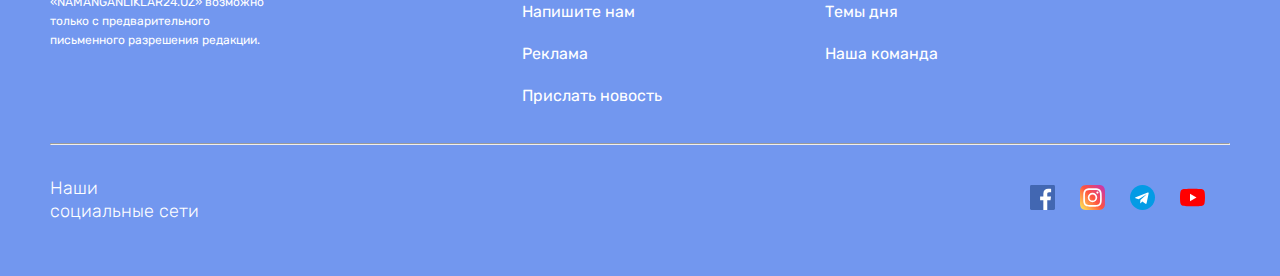
==== commit a933482c: "Namanganliklar 24" ====
--- a/index.html
+++ b/index.html
@@ -7,9 +7,9 @@
   <meta name="viewport" content="width=device-width, initial-scale=1.0" />
   <title>NAMANGANLIKLAR 24</title>
   <!-- Css -->
-  <!-- <link rel="stylesheet" href="css/normlize.css" />
-  <link rel="stylesheet" href="css/main.css" /> -->
-  <link rel="stylesheet" href="css/main.min.css">
+  <link rel="stylesheet" href="css/normlize.css" />
+  <link rel="stylesheet" href="css/main.css" />
+  <!-- <link rel="stylesheet" href="css/main.min.css"> -->
   <!-- Font famly -->
   <link rel="preconnect" href="https://fonts.googleapis.com" />
   <link rel="preconnect" href="https://fonts.gstatic.com" crossorigin />
@@ -42,8 +42,7 @@
         <!-- Global search -->
 
         <form class="global-search" action="https://echo.htmlacademy.ru">
-          <input class="global-input" id="ism" type="text" name="ism" required placeholder="Поиск"
-            aria-label="Поиск" />
+          <input class="global-input" id="ism" type="text" name="ism" required placeholder="Поиск" aria-label="Поиск" />
         </form>
 
         <!-- language toggle -->
@@ -113,10 +112,12 @@
     <section class="hero-content-container container">
       <div class="news-grid">
         <div class="item">
-          <h2 class="link">
-            Кандидат на пост канцлера ФpГ Шольц назвал условия коалиционного
-            соглашения
-          </h2>
+          <a href="#">
+            <h2 class="link">
+              Кандидат на пост канцлера ФpГ Шольц назвал условия коалиционного
+              соглашения
+            </h2>
+          </a>
           <p class="text">
             Лидер Социал-демократичeской партии Германии (СДПГ) и кандидат на
             должность...
@@ -129,9 +130,11 @@
           </div>
         </div>
         <div class="item">
-          <h2 class="link">
-            Ученые доказали экспериментальным путем пользу покровных культур
-          </h2>
+          <a href="#">
+            <h2 class="link">
+              Ученые доказали экспериментальным путем пользу покровных культур
+            </h2>
+          </a>
           <p class="text">
             Новое исследование ученых университета Иллинойса объединяет
             полевые данные...
@@ -144,9 +147,11 @@
           </div>
         </div>
         <div class="item">
-          <h2 class="link">
-            Baidu запустила публичный сервис роботакси Apollo Go в Шанхае
-          </h2>
+          <a href="#">
+            <h2 class="link">
+              Baidu запустила публичный сервис роботакси Apollo Go в Шанхае
+            </h2>
+          </a>
           <p class="text">
             Автопарк Baidu состоит из модифицированных электромобилей EV...
           </p>
@@ -158,9 +163,11 @@
           </div>
         </div>
         <div class="item">
-          <h2 class="link">
-            Стали известны ёмкости аккумуляторов всех моделей iPhone 13
-          </h2>
+          <a href="#">
+            <h2 class="link">
+              Стали известны ёмкости аккумуляторов всех моделей iPhone 13
+            </h2>
+          </a>
           <p class="text">
             Во время презентации iPhone 13 Apple придала большое значения...
           </p>
@@ -172,9 +179,11 @@
           </div>
         </div>
         <div class="item">
-          <h2 class="link">
-            Nature: ученые смогли доказать природное происхождение
-            коронавируса SARS-CoV-2
+          <a href="#">
+            <h2 class="link">
+              Nature: ученые смогли доказать природное происхождение
+              кор
+          </a>онавируса SARS-CoV-2
           </h2>
           <p class="text">
             Во время презентации iPhone 13 Apple придала большое значение...
@@ -189,9 +198,11 @@
           </div>
         </div>
         <div class="item">
-          <h2 class="link">
-            Китайская марка JAC повысила цены на лифтбек и пикап в России
-          </h2>
+          <a href="#">
+            <h2 class="link">
+              Китайская марка JAC повысила цены на лифтбек и пикап в России
+            </h2>
+          </a>
           <p class="text">
             Две модели китайского бренда JAC из пяти, представленных на
             российском...
@@ -222,10 +233,12 @@
           <div class="hero-containerr container">
             <img class="img-png" src="images/image 8.png" alt="rasm" width="210" height="165" />
             <div class="itemm">
-              <h2 class="linkk">
-                Китайский Чунцин запустил чартерный рейс для студентов до
-                Британии
-              </h2>
+              <a href="#">
+                <h2 class="linkk">
+                  Китайский Чунцин запустил чартерный рейс для студентов до
+                  Британии
+                </h2>
+              </a>
               <p class="textt">
                 Чартерный рейс с 244 китайскими студентами вылетел из города
                 центрального подчинения Чунцина на юго-западе Китая в
@@ -241,10 +254,12 @@
           <div class="hero-containerr container">
             <img class="img-ppng" src="images/image 9.png" alt="rasm" width="210" height="165" />
             <div class="itemm">
-              <h2 class="linkk">
-                В Германии выпустят ограниченную партию плюшевых мишек в
-                образе Меркель
-              </h2>
+              <a href="#">
+                <h2 class="linkk">
+                  В Германии выпустят ограниченную партию плюшевых мишек в
+                  образе Меркель
+                </h2>
+              </a>
               <p class="textt">
                 БЕРЛИН, 19 сентября. / ТАСС/. Знаменитая фабрика по
                 производству плюшевых игрушек в городе Кобург (федеральная
@@ -261,10 +276,12 @@
           <div class="hero-containerr container">
             <img class="img-pnng" src="images/image 10.png" alt="rasm" width="210" height="165" />
             <div class="itemm">
-              <h2 class="linkk">
-                Акции КНР утратили доверие инвесторов. Что делать с бумагами
-                прямо сейчас
-              </h2>
+              <a href="#">
+                <h2 class="linkk">
+                  Акции КНР утратили доверие инвесторов. Что делать с бумагами
+                  прямо сейчас
+                </h2>
+              </a>
               <p class="textt">
                 За последние месяцы инвесторы в китайский рынок пережили
                 настоящее потрясение — из-за ужесточения регулирования
@@ -281,10 +298,12 @@
           <div class="hero-containerr container">
             <img class="img-pngg" src="images/image 11.png" alt="rasm" width="210" height="165" />
             <div class="itemm">
-              <h2 class="linkk">
-                Китай раскритиковал заключенный Австралией, США и
-                Великобританией антикитайский союз AUKUS
-              </h2>
+              <a href="#">
+                <h2 class="linkk">
+                  Китай раскритиковал заключенный Австралией, США и
+                  Великобританией антикитайский союз AUKUS
+                </h2>
+              </a>
               <p class="textt">
                 Не только Франция, которая лишилась многомиллиардного
                 контракта с Австралий, осталась недовольна созданием
@@ -306,26 +325,34 @@
         <div class="hero-container">
           <div class="iteem">
             <h1 class="h">Главное</h1>
-            <h2 class="linnk">
-              В Фергане создадут узбекско-пакистанский университет
-            </h2>
+            <a href="#">
+              <h2 class="linnk">
+                В Фергане создадут узбекско-пакистанский университет
+              </h2>
+            </a>
             <p class="texxt">Sputnik Узбекистан 14:09</p>
-            <hr class="rectangle" />
-            <h2 class="linnk">
-              Узбекистан утвердил соглашение о содействии занятости в странах
-              СНГ
-            </h2>
+            <hr class="rektangle">
+            <a href="#">
+              <h2 class="linnk">
+                Узбекистан утвердил соглашение о содействии занятости в странах
+                СНГ
+              </h2>
+            </a>
             <p class="texxt">ИА Красная Весна 10:19</p>
-            <hr class="rectangle" />
-            <h2 class="linnk">
-              В Узбекистане увеличиваются очереди за автомобилями UzAuto
-            </h2>
-            <p class="teexxt">Северная газета (Армянск) 13:50</p>
-            <hr class="rectangle" />
-            <h2 class="linnk">
-              Минтуризма опровергло приостановку выплат за шаги
-            </h2>
-            <p class="texxt">Sputnik Узбекистан 14:32</p>
+            <hr class="rektangle">
+            <a href="#">
+              <h2 class="linnk">
+                В Узбекистане увеличиваются очереди за автомобилями UzAuto
+              </h2>
+            </a>
+            <p class="texxt">Северная газета (Армянск) 13:50</p>
+            <hr class="rektangle">
+            <a href="#">
+              <h2 class="linnk">
+                Минтуризма опровергло приостановку выплат за шаги
+              </h2>
+            </a>
+            <p class="texxxt">Sputnik Узбекистан 14:32</p>
           </div>
           <img src="images/image 7.png" alt="rasm" width="393" height="338" />
         </div>
@@ -378,7 +405,7 @@
           <hr class="rectangle" />
 
           <div class="hero-icons">
-            <h1 class="main-h1">Наши социальные сети</h1>
+            <h1 class="main-h1">Наши <br> социальные сети</h1>
             <a href="#">
               <img class="main-icon" src="images/free-icon-facebook-1384053 1.svg" alt="rasm" width="25" height="25" />
             </a>
--- a/css/main.css
+++ b/css/main.css
@@ -60,7 +60,7 @@
   background-color: #f6f6f6;
   padding-top: 30px;
   padding-bottom: 30px;
-  margin-bottom: 10px;
+  margin-bottom: 16px;
 }
 
 .site-header-top-container {
@@ -126,7 +126,6 @@
 /* Global search */
 
 .global-search {
-  width: 220px;
   margin-right: 25px;
 }
 
@@ -134,7 +133,7 @@
   border-color: transparent;
   border-radius: 60px;
   height: 36px;
-  padding: 15px 1px 13px 41px;
+  padding: 15px 15px 13px 41px;
 }
 
 .language-toogle {
@@ -507,10 +506,20 @@
   padding: 20px 17px 15px;
 }
 
+.item a {
+  color: #222;
+  text-decoration: none;
+}
+
 .itemm {
   border-radius: 15px;
   width: 797px;
   height: 205px;
+}
+
+.itemm a {
+  color: #222;
+  text-decoration: none;
 }
 
 .linkk {
@@ -537,6 +546,11 @@
   border-radius: 10px;
 }
 
+.iteem a {
+  color: #222;
+  text-decoration: none;
+}
+
 .h {
   margin: 0;
   margin-left: 17px;
@@ -570,7 +584,13 @@
   padding-left: 17px;
 }
 
-.teexxt {
+.rektangle {
+  width: 100%;
+  margin-top: 16px;
+  margin-bottom: 16px;
+}
+
+.texxxt {
   margin: 0;
   padding: 0;
   height: 15px;
@@ -660,15 +680,6 @@
   transition: 0.5s;
 }
 
-.site-footer-link:hover {
-  color: #f78b3b;
-  opacity: 0.8;
-}
-
-.site-footer-link:active {
-  opacity: 0.6;
-}
-
 .rectangle {
   margin-bottom: 20px;
 }
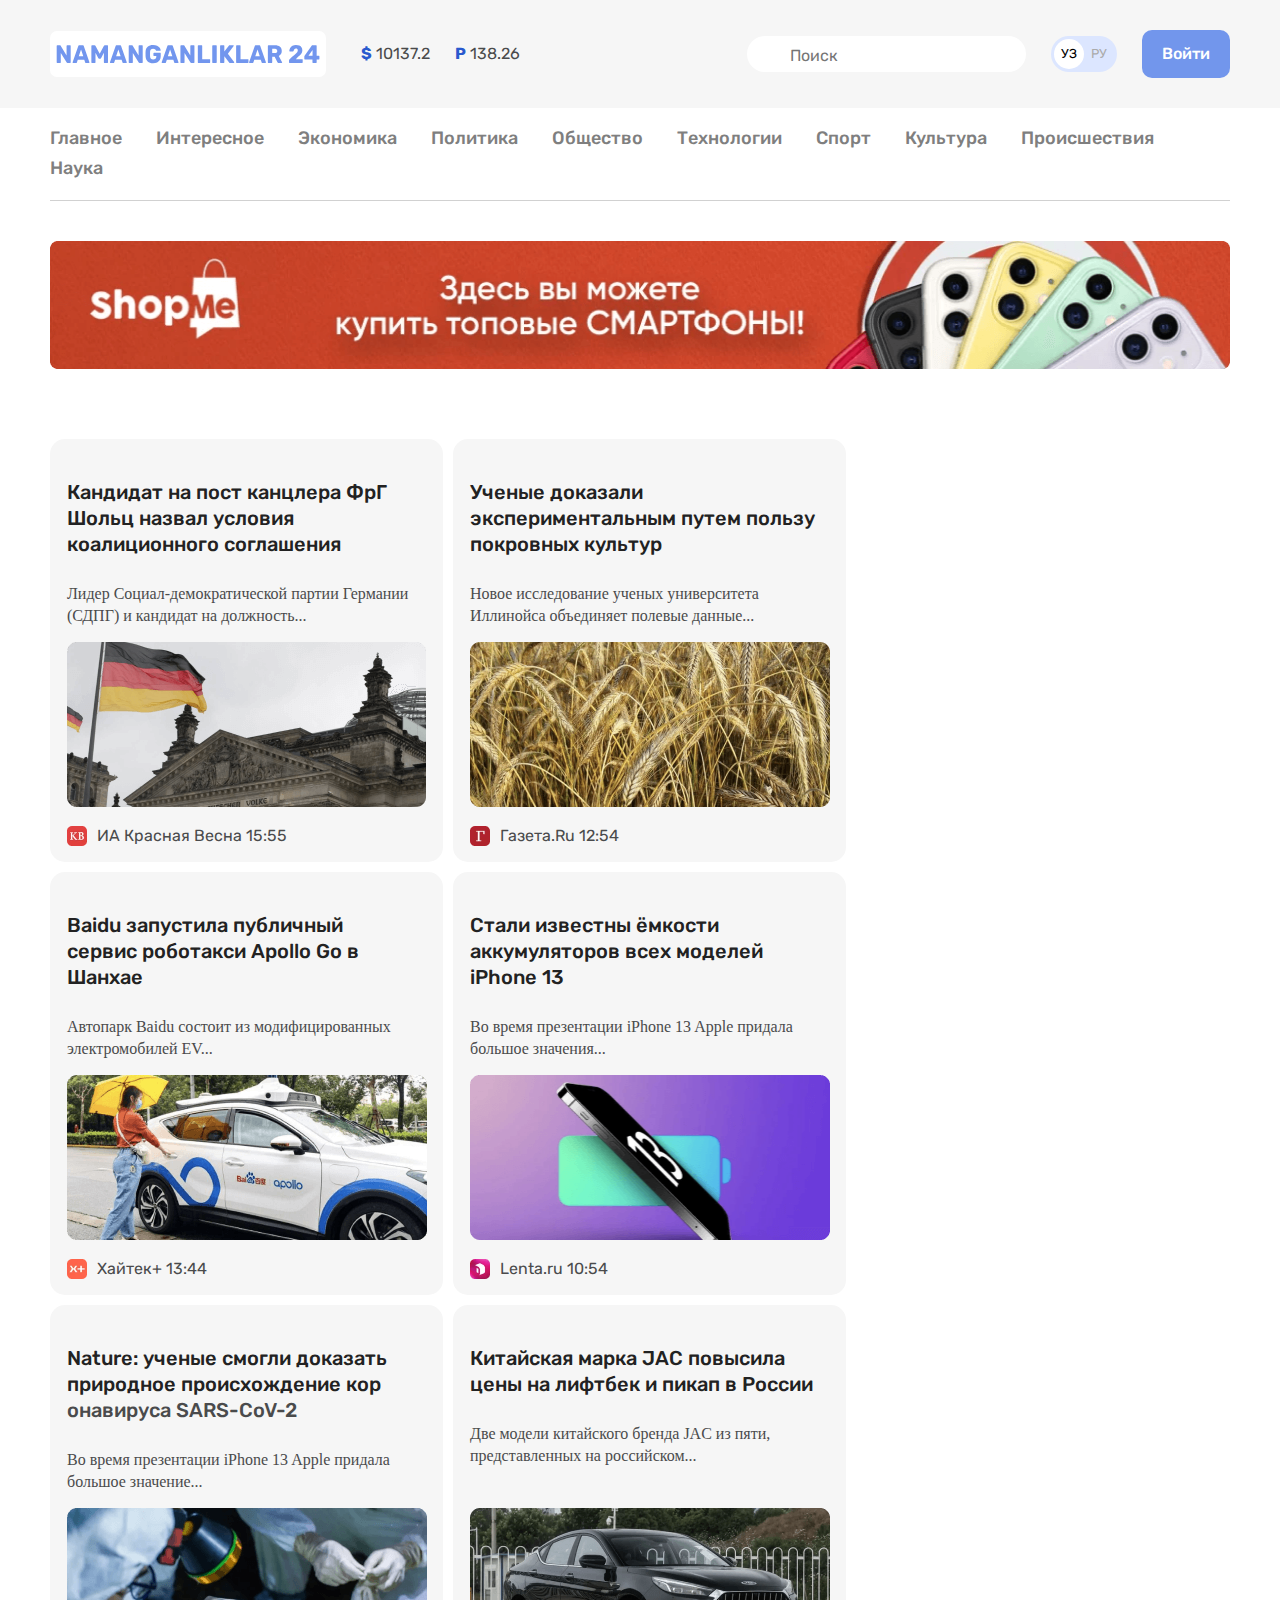
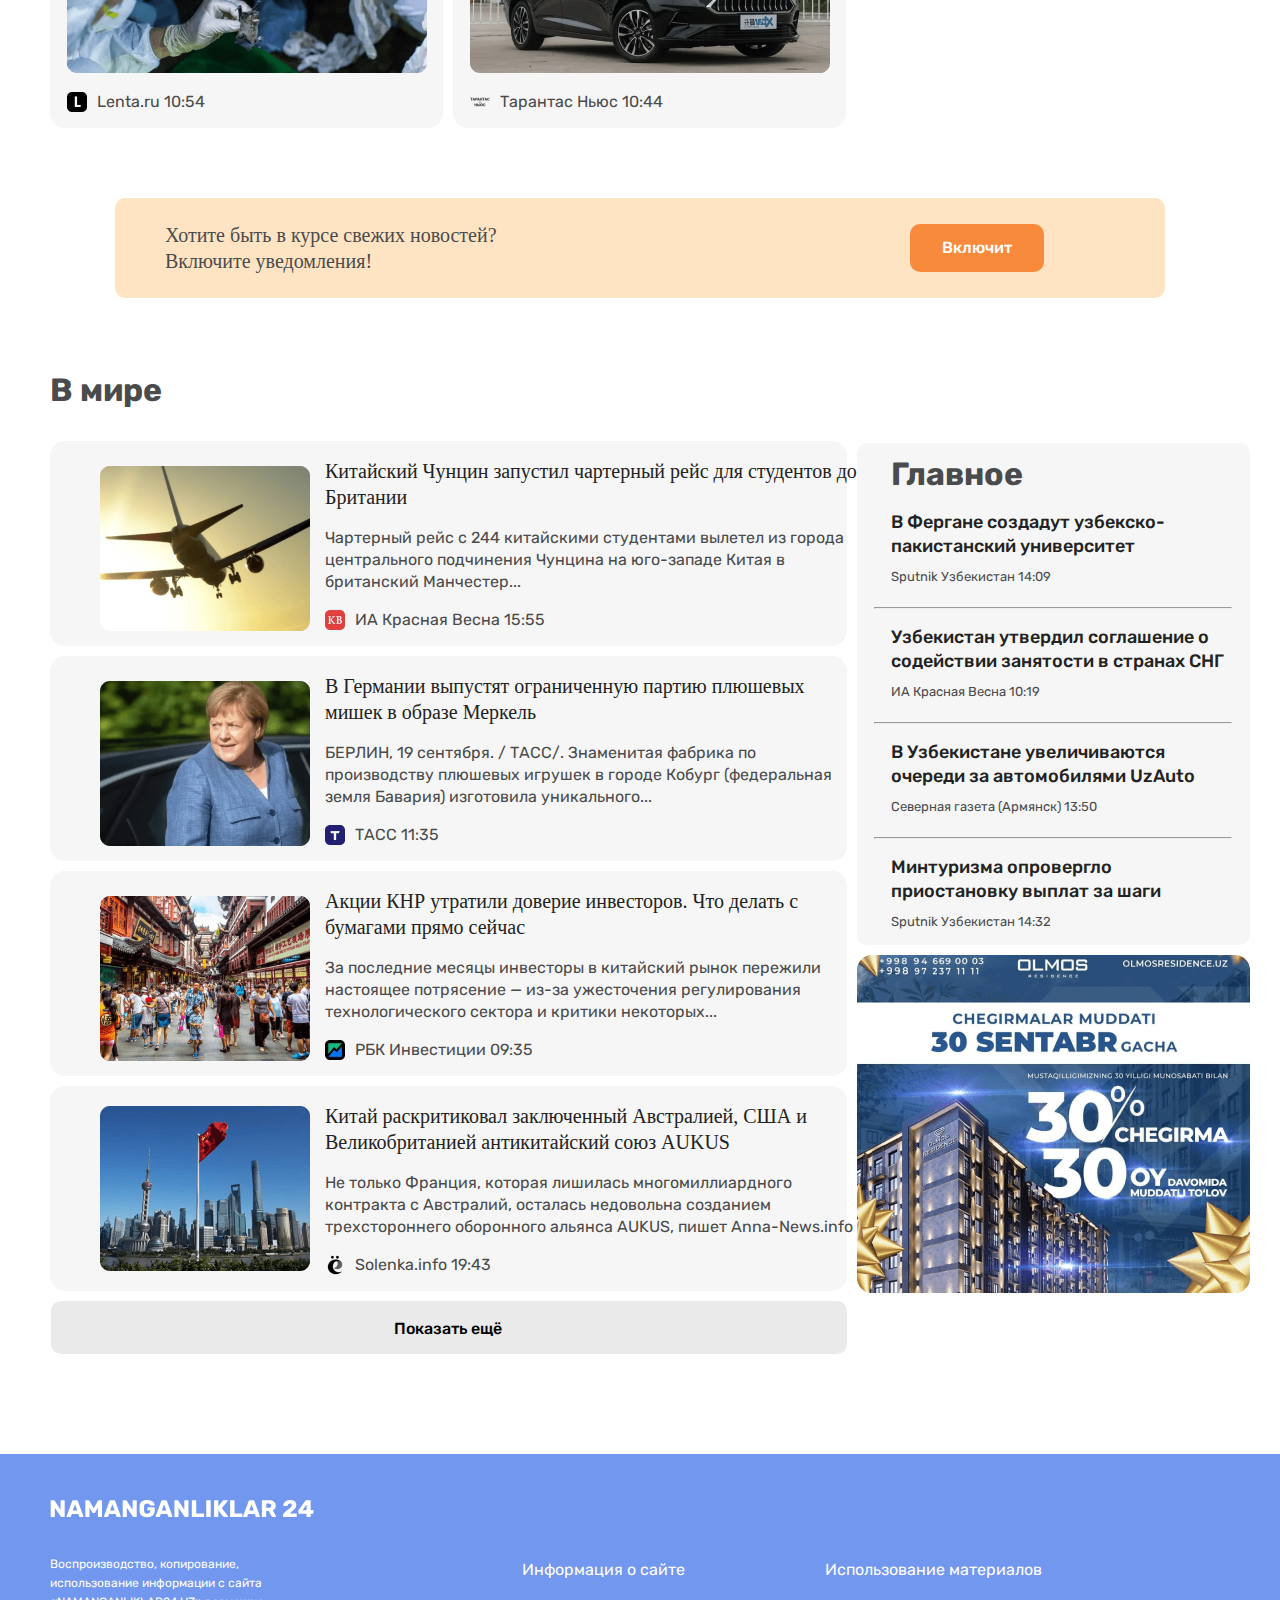
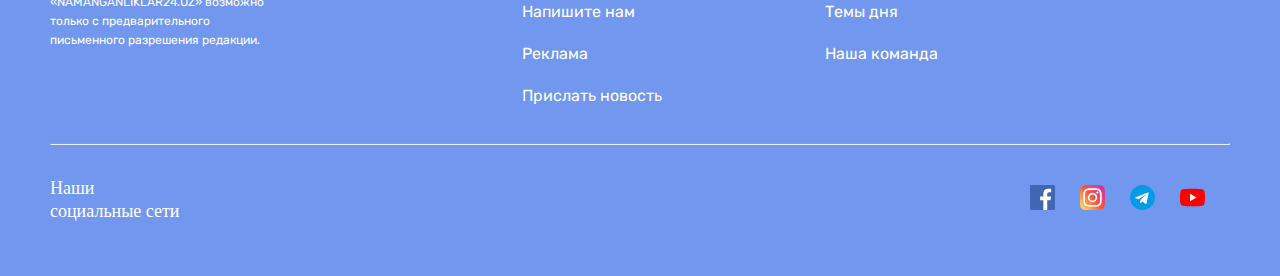
==== commit d47eaba6: "Namanganliklar 24" ====
--- a/index.html
+++ b/index.html
@@ -7,9 +7,9 @@
   <meta name="viewport" content="width=device-width, initial-scale=1.0" />
   <title>NAMANGANLIKLAR 24</title>
   <!-- Css -->
-  <link rel="stylesheet" href="css/normlize.css" />
-  <link rel="stylesheet" href="css/main.css" />
-  <!-- <link rel="stylesheet" href="css/main.min.css"> -->
+  <!-- <link rel="stylesheet" href="css/normlize.css" />
+  <link rel="stylesheet" href="css/main.css" /> -->
+  <link rel="stylesheet" href="css/main.min.css">
   <!-- Font famly -->
   <link rel="preconnect" href="https://fonts.googleapis.com" />
   <link rel="preconnect" href="https://fonts.gstatic.com" crossorigin />
--- a/css/main.css
+++ b/css/main.css
@@ -1,711 +1,711 @@
-/*
-* Prefixed by https://autoprefixer.github.io
-* PostCSS: v8.3.6,
-* Autoprefixer: v10.3.1
-* Browsers: last 4 version
-*/
-
-/* Global */
-
-* {
-  -webkit-box-sizing: border-box;
-  box-sizing: border-box;
-}
-
-html {
-  height: 100%;
-}
-
-*:focus {
-  outline: 2px dotted #7296ec;
-  outline-offset: 2pxr;
-}
-
-body {
-  display: -webkit-box;
-  display: -ms-flexbox;
-  display: flex;
-  -webkit-box-orient: vertical;
-  -webkit-box-direction: normal;
-  -ms-flex-direction: column;
-  flex-direction: column;
-  margin: 0;
-  padding: 0;
-  font-family: "Rubik", sans-serif;
-  font-weight: 400;
-  font-size: 16px;
-  line-height: 22px;
-  color: #4a4b4c;
-  height: 100%;
-}
-
-/* Container */
-
-.container {
-  max-width: 1300px;
-  width: 100%;
-  margin-right: auto;
-  margin-left: auto;
-  padding-right: 50px;
-  padding-left: 50px;
-}
-
-/* Header */
-
-.site-header {
-  margin-bottom: 70px;
-}
-
-.site-header-top {
-  background-color: #f6f6f6;
-  padding-top: 30px;
-  padding-bottom: 30px;
-  margin-bottom: 16px;
-}
-
-.site-header-top-container {
-  display: -webkit-box;
-  display: -ms-flexbox;
-  display: flex;
-  -webkit-box-align: center;
-  -ms-flex-align: center;
-  align-items: center;
-}
-
-.site-logo {
-  display: -webkit-box;
-  display: -ms-flexbox;
-  display: flex;
-  padding: 9px 6px;
-  background-color: #fff;
-  margin-right: 35px;
-  border-radius: 7px;
-}
-
-.site-logo:hover {
-  opacity: 0.8;
-}
-
-.site-logo:active {
-  opacity: 0.6;
-}
-
-.site-logoo {
-  -o-object-fit: contain;
-  object-fit: contain;
-}
-
-.site-logo-img {
-  display: -webkit-box;
-  display: -ms-flexbox;
-  display: flex;
-}
-
-.currency {
-  margin-right: auto;
-}
-
-.correcy-list {
-  margin: 0;
-  padding: 0;
-  display: -webkit-box;
-  display: -ms-flexbox;
-  display: flex;
-  list-style: none;
-}
-
-.correcy-item:not(:last-child) {
-  margin-right: 25px;
-}
-
-.currency-icon {
-  font-weight: 700;
-  color: #2959ce;
-}
-
-/* Global search */
-
-.global-search {
-  margin-right: 25px;
-}
-
-.global-input {
-  border-color: transparent;
-  border-radius: 60px;
-  height: 36px;
-  padding: 15px 15px 13px 41px;
-}
-
-.language-toogle {
-  background-color: #dce6ff;
-  padding: 3px;
-  display: -webkit-box;
-  display: -ms-flexbox;
-  display: flex;
-  border-radius: 39px;
-  margin-right: 25px;
-}
-
-.language-toogle-item {
-  width: 30px;
-  height: 30px;
-  text-align: center;
-  text-decoration: none;
-  color: #ababab;
-  line-height: 30px;
-  font-size: 13px;
-}
-
-.language-toogle-item-active {
-  background-color: #fff;
-  color: #000000;
-  border-radius: 50%;
-}
-
-/* Main button */
-
-.button {
-  font-weight: 500;
-  text-decoration: none;
-  padding: 11px 18px;
-  color: #fff;
-  border-radius: 10px;
-  border: 2px solid transparent;
-  -webkit-transition: color 0.5s;
-  -o-transition: color 0.5s;
-  transition: color 0.5s;
-}
-
-.button-primary {
-  background-color: #7296ec;
-}
-
-.button-primary:hover {
-  opacity: 0.8;
-  border-color: #7296ec;
-  background-color: #fff;
-  color: #7296ec;
-}
-
-/* Navbar */
-
-.sitenav {
-  border-bottom: 1px solid #d1d1d1;
-  border-top: 16px;
-  padding-bottom: 16px;
-  margin-bottom: 40px;
-}
-
-.sitenav-list {
-  margin: 0;
-  padding: 0;
-  -ms-flex-wrap: wrap;
-  flex-wrap: wrap;
-  display: -webkit-box;
-  display: -ms-flexbox;
-  display: flex;
-  list-style: none;
-}
-
-.siteanv-item:not(:last-child) {
-  margin-right: 34px;
-}
-
-.siteanv-item {
-  margin-top: 4px;
-  margin-bottom: 4px;
-}
-
-.sitenav-link {
-  text-decoration: none;
-  font-weight: 500;
-  font-size: 18px;
-  line-height: 21px;
-  color: #7f7f7f;
-  -webkit-transition: color 0.5s;
-  -o-transition: color 0.5s;
-  transition: color 0.5s;
-}
-
-.sitenav-link:hover {
-  color: #7296ec;
-  opacity: 0.8;
-}
-
-.sitenav-link:active {
-  opacity: 0.6;
-}
-
-.site-banner-img {
-  display: -webkit-box;
-  display: -ms-flexbox;
-  display: flex;
-  width: 100%;
-}
-
-/* Main */
-
-.main-content {
-  -webkit-box-flex: 1;
-  -ms-flex-positive: 1;
-  flex-grow: 1;
-}
-
-.hero-content-container {
-  margin-bottom: 60px;
-  display: -webkit-box;
-  display: -ms-flexbox;
-  display: flex;
-  -ms-flex-wrap: wrap;
-  flex-wrap: wrap;
-}
-
-.news-grid {
-  display: -webkit-box;
-  display: -ms-flexbox;
-  display: flex;
-  -ms-flex-wrap: wrap;
-  flex-wrap: wrap;
-  margin-right: -10px;
-}
-
-.link {
-  margin: 0;
-  padding-top: 20px;
-  margin-bottom: 10px;
-  font-family: "Rubik", sans-serif;
-  font-weight: 500;
-  line-height: 26px;
-  font-size: 20px;
-  margin-right: 10px;
-}
-
-.text {
-  margin-bottom: 15px;
-  font-family: "Rubik" sans-serif;
-  font-weight: 400;
-  line-height: 22px;
-  font-size: 16px;
-}
-
-.hero-img {
-  margin-top: auto;
-  margin-bottom: 18px;
-}
-
-.icons {
-  display: -webkit-box;
-  display: -ms-flexbox;
-  display: flex;
-  -webkit-box-align: center;
-  -ms-flex-align: center;
-  align-items: center;
-}
-
-.hero-icons-img {
-  margin-right: 10px;
-}
-
-.icon-text {
-  margin: 0;
-}
-
-/* Section */
-
-.heroo {
-  margin-bottom: 60px;
-}
-
-.list {
-  width: 404px;
-  line-height: 52px;
-  margin-right: auto;
-  font-family: "Rubik" sans-serif;
-  font-weight: 500;
-  line-height: 26px;
-  font-size: 20px;
-}
-
-/* Main button */
-
-.main-button {
-  margin-right: 71px;
-  font-weight: 500;
-  text-decoration: none;
-  padding: 13px 30px;
-  color: #fff;
-  border-radius: 10px;
-  border: 2px solid transparent;
-  -webkit-transition: color 0.5s;
-  -o-transition: color 0.5s;
-  transition: color 0.5s;
-}
-
-.button-warning {
-  background-color: #f78b3b;
-}
-
-.button-warning:hover {
-  opacity: 0.8;
-  border-color: #f78b3b;
-  background-color: #fff;
-  color: #f78b3b;
-}
-
-.hero-main-container {
-  display: -webkit-box;
-  display: -ms-flexbox;
-  display: flex;
-  -webkit-box-align: center;
-  -ms-flex-align: center;
-  align-items: center;
-  background-color: bisque;
-  max-width: 1050px;
-  height: 100px;
-  border-radius: 10px;
-}
-
-.overlay {
-  position: fixed;
-  width: 100%;
-  height: 100vh;
-  top: 0;
-  left: 0;
-  background-color: rgba(0, 0, 0, 0.5);
-}
-
-.hidden {
-  display: none;
-}
-
-/* Section */
-
-.herro {
-  margin-bottom: 100px;
-}
-
-.modal {
-  text-align: center;
-  background-color: #fff;
-  border-radius: 20px;
-  padding: 50px;
-  position: fixed;
-  top: 50%;
-  left: 50%;
-  -webkit-transform: translate(-50%, -50%);
-  -ms-transform: translate(-50%, -50%);
-  transform: translate(-50%, -50%);
-  z-index: 1;
-}
-
-.modal-heading {
-  display: inline-block;
-  margin: 0;
-  margin-bottom: 25px;
-  width: 512px;
-  font-family: "Rubik", sans-serif;
-  font-weight: 500;
-  font-size: 26px;
-  line-height: 34px;
-}
-
-#mainbutton {
-  display: inline-block;
-  text-decoration: none;
-  background-color: #f78b3b;
-  color: #fff;
-  font-family: "Rubik", sans-serif;
-  font-weight: 500;
-  font-size: 20px;
-  padding: 15px 40px;
-  border: none;
-  border-radius: 10px;
-}
-
-.overlay {
-  position: fixed;
-  width: 100%;
-  height: 100vh;
-  top: 0;
-  left: 0;
-  background-color: rgba(0, 0, 0, 0.5);
-}
-
-.hidden {
-  display: none;
-}
-
-.section {
-  display: -webkit-box;
-  display: -ms-flexbox;
-  display: flex;
-  -webkit-box-align: center;
-  -ms-flex-align: center;
-  align-items: center;
-}
-
-.content {
-  margin-right: 10px;
-}
-
-.h1 {
-  margin-bottom: 40px;
-}
-
-.hero-containerr {
-  display: -webkit-box;
-  display: -ms-flexbox;
-  display: flex;
-  -webkit-box-align: center;
-  -ms-flex-align: center;
-  align-items: center;
-  margin-bottom: 10px;
-  width: 797px;
-  height: 205px;
-  background-color: #f6f6f6;
-  border-radius: 15px;
-}
-
-.img-png {
-  margin-top: 20px;
-  margin-bottom: 10px;
-  margin-right: 15px;
-}
-
-.img-ppng {
-  margin-top: 20px;
-  margin-bottom: 10px;
-  margin-right: 15px;
-}
-
-.img-pnng {
-  margin-top: 20px;
-  margin-bottom: 10px;
-  margin-right: 15px;
-}
-
-.img-pngg {
-  margin-top: 20px;
-  margin-bottom: 20px;
-  margin-right: 15px;
-}
-
-.item {
-  display: -webkit-box;
-  display: -ms-flexbox;
-  display: flex;
-  -webkit-box-orient: vertical;
-  -webkit-box-direction: normal;
-  -ms-flex-direction: column;
-  flex-direction: column;
-  margin-right: 10px;
-  margin-bottom: 10px;
-  background-color: #f6f6f6;
-  border-radius: 15px;
-  width: 393px;
-  padding: 20px 17px 15px;
-}
-
-.item a {
-  color: #222;
-  text-decoration: none;
-}
-
-.itemm {
-  border-radius: 15px;
-  width: 797px;
-  height: 205px;
-}
-
-.itemm a {
-  color: #222;
-  text-decoration: none;
-}
-
-.linkk {
-  width: 535px;
-  height: 52px;
-  font-family: "Rubik" sans-serif;
-  font-weight: 500;
-  line-height: 26px;
-  font-size: 20px;
-}
-
-.textt {
-  width: 535px;
-  height: 66px;
-}
-
-.iteem {
-  padding: 20px 20px 25px 17px;
-  margin-top: 30px;
-  margin-bottom: 10px;
-  width: 393px;
-  height: 502px;
-  background-color: #f6f6f6;
-  border-radius: 10px;
-}
-
-.iteem a {
-  color: #222;
-  text-decoration: none;
-}
-
-.h {
-  margin: 0;
-  margin-left: 17px;
-  margin-bottom: 25px;
-}
-
-.linnk {
-  margin: 0;
-  padding: 0;
-  margin-bottom: 8px;
-  font-family: "Rubik", sans-serif;
-  font-weight: 500;
-  line-height: 24px;
-  font-size: 18px;
-  padding-left: 17px;
-}
-
-.rectangle {
-  margin-top: 20px;
-  margin-bottom: 20px;
-}
-
-.texxt {
-  margin: 0;
-  padding: 0;
-  height: 15px;
-  font-family: "Rubik", sans-serif;
-  font-weight: 400;
-  font-size: 13px;
-  padding-bottom: 25px;
-  padding-left: 17px;
-}
-
-.rektangle {
-  width: 100%;
-  margin-top: 16px;
-  margin-bottom: 16px;
-}
-
-.texxxt {
-  margin: 0;
-  padding: 0;
-  height: 15px;
-  font-family: "Rubik", sans-serif;
-  font-weight: 400;
-  font-size: 13px;
-  padding-bottom: 25px;
-  padding-left: 17px;
-}
-
-/* Section */
-
-.bc {
-  width: 796px;
-  height: 53px;
-  background-color: #eaeaea;
-  border-radius: 10px;
-  padding: 17px 343px;
-}
-
-.h3 {
-  text-decoration: none;
-  color: #000000;
-  font-family: "Rubik", sans-serif;
-  font-weight: 500;
-  line-height: 19px;
-}
-
-/* Footer */
-
-.second {
-  background-color: #7297ef;
-  color: #fff;
-  padding-top: 40px;
-  padding-bottom: 40px;
-}
-
-.footer-container {
-  display: -webkit-box;
-  display: -ms-flexbox;
-  display: flex;
-}
-
-.footer-img {
-  -o-object-fit: contain;
-  object-fit: contain;
-  margin-bottom: 15px;
-}
-
-.footer-img:hover {
-  opacity: 0.8;
-}
-
-.footer-img:active {
-  opacity: 0.6;
-}
-
-.ttext {
-  margin-right: 203px;
-  margin-bottom: 71px;
-  width: 229px;
-  height: 95px;
-  font-size: 12px;
-  line-height: 19px;
-}
-
-.site-footer {
-  display: -webkit-box;
-  display: -ms-flexbox;
-  display: flex;
-}
-
-.site-footer-list {
-  list-style: none;
-}
-
-.site-footer-item:not(:last-child) {
-  margin-bottom: 20px;
-}
-
-.site-footer-link {
-  text-decoration: none;
-  color: #fff;
-  margin-right: 100px;
-  -webkit-transition: 0.5s;
-  -o-transition: 0.5s;
-  transition: 0.5s;
-}
-
-.rectangle {
-  margin-bottom: 20px;
-}
-
-.main-h1 {
-  width: 161px;
-  height: 46px;
-  font-family: "Rubik" sans-serif;
-  font-weight: 300;
-  line-height: 23px;
-  font-size: 18px;
-}
-
-.hero-icons {
-  display: -webkit-box;
-  display: -ms-flexbox;
-  display: flex;
-  -webkit-box-align: center;
-  -ms-flex-align: center;
-  align-items: center;
-}
-
-.main-h1 {
-  margin-right: auto;
-}
-
-.main-icon {
-  margin-right: 25px;
-}
+  /*
+  * Prefixed by https://autoprefixer.github.io
+  * PostCSS: v8.3.6,
+  * Autoprefixer: v10.3.1
+  * Browsers: last 4 version
+  */
+
+  /* Global */
+
+  * {
+    -webkit-box-sizing: border-box;
+    box-sizing: border-box;
+  }
+
+  html {
+    height: 100%;
+  }
+
+  *:focus {
+    outline: 2px dotted #7296ec;
+    outline-offset: 2pxr;
+  }
+
+  body {
+    display: -webkit-box;
+    display: -ms-flexbox;
+    display: flex;
+    -webkit-box-orient: vertical;
+    -webkit-box-direction: normal;
+    -ms-flex-direction: column;
+    flex-direction: column;
+    margin: 0;
+    padding: 0;
+    font-family: "Rubik", sans-serif;
+    font-weight: 400;
+    font-size: 16px;
+    line-height: 22px;
+    color: #4a4b4c;
+    height: 100%;
+  }
+
+  /* Container */
+
+  .container {
+    max-width: 1300px;
+    width: 100%;
+    margin-right: auto;
+    margin-left: auto;
+    padding-right: 50px;
+    padding-left: 50px;
+  }
+
+  /* Header */
+
+  .site-header {
+    margin-bottom: 70px;
+  }
+
+  .site-header-top {
+    background-color: #f6f6f6;
+    padding-top: 30px;
+    padding-bottom: 30px;
+    margin-bottom: 16px;
+  }
+
+  .site-header-top-container {
+    display: -webkit-box;
+    display: -ms-flexbox;
+    display: flex;
+    -webkit-box-align: center;
+    -ms-flex-align: center;
+    align-items: center;
+  }
+
+  .site-logo {
+    display: -webkit-box;
+    display: -ms-flexbox;
+    display: flex;
+    padding: 9px 6px;
+    background-color: #fff;
+    margin-right: 35px;
+    border-radius: 7px;
+  }
+
+  .site-logo:hover {
+    opacity: 0.8;
+  }
+
+  .site-logo:active {
+    opacity: 0.6;
+  }
+
+  .site-logoo {
+    -o-object-fit: contain;
+    object-fit: contain;
+  }
+
+  .site-logo-img {
+    display: -webkit-box;
+    display: -ms-flexbox;
+    display: flex;
+  }
+
+  .currency {
+    margin-right: auto;
+  }
+
+  .correcy-list {
+    margin: 0;
+    padding: 0;
+    display: -webkit-box;
+    display: -ms-flexbox;
+    display: flex;
+    list-style: none;
+  }
+
+  .correcy-item:not(:last-child) {
+    margin-right: 25px;
+  }
+
+  .currency-icon {
+    font-weight: 700;
+    color: #2959ce;
+  }
+
+  /* Global search */
+
+  .global-search {
+    margin-right: 25px;
+  }
+
+  .global-input {
+    border-color: transparent;
+    border-radius: 60px;
+    height: 36px;
+    padding: 15px 15px 13px 41px;
+  }
+
+  .language-toogle {
+    background-color: #dce6ff;
+    padding: 3px;
+    display: -webkit-box;
+    display: -ms-flexbox;
+    display: flex;
+    border-radius: 39px;
+    margin-right: 25px;
+  }
+
+  .language-toogle-item {
+    width: 30px;
+    height: 30px;
+    text-align: center;
+    text-decoration: none;
+    color: #ababab;
+    line-height: 30px;
+    font-size: 13px;
+  }
+
+  .language-toogle-item-active {
+    background-color: #fff;
+    color: #000000;
+    border-radius: 50%;
+  }
+
+  /* Main button */
+
+  .button {
+    font-weight: 500;
+    text-decoration: none;
+    padding: 11px 18px;
+    color: #fff;
+    border-radius: 10px;
+    border: 2px solid transparent;
+    -webkit-transition: color 0.5s;
+    -o-transition: color 0.5s;
+    transition: color 0.5s;
+  }
+
+  .button-primary {
+    background-color: #7296ec;
+  }
+
+  .button-primary:hover {
+    opacity: 0.8;
+    border-color: #7296ec;
+    background-color: #fff;
+    color: #7296ec;
+  }
+
+  /* Navbar */
+
+  .sitenav {
+    border-bottom: 1px solid #d1d1d1;
+    border-top: 16px;
+    padding-bottom: 16px;
+    margin-bottom: 40px;
+  }
+
+  .sitenav-list {
+    margin: 0;
+    padding: 0;
+    -ms-flex-wrap: wrap;
+    flex-wrap: wrap;
+    display: -webkit-box;
+    display: -ms-flexbox;
+    display: flex;
+    list-style: none;
+  }
+
+  .siteanv-item:not(:last-child) {
+    margin-right: 34px;
+  }
+
+  .siteanv-item {
+    margin-top: 4px;
+    margin-bottom: 4px;
+  }
+
+  .sitenav-link {
+    text-decoration: none;
+    font-weight: 500;
+    font-size: 18px;
+    line-height: 21px;
+    color: #7f7f7f;
+    -webkit-transition: color 0.5s;
+    -o-transition: color 0.5s;
+    transition: color 0.5s;
+  }
+
+  .sitenav-link:hover {
+    color: #7296ec;
+    opacity: 0.8;
+  }
+
+  .sitenav-link:active {
+    opacity: 0.6;
+  }
+
+  .site-banner-img {
+    display: -webkit-box;
+    display: -ms-flexbox;
+    display: flex;
+    width: 100%;
+  }
+
+  /* Main */
+
+  .main-content {
+    -webkit-box-flex: 1;
+    -ms-flex-positive: 1;
+    flex-grow: 1;
+  }
+
+  .hero-content-container {
+    margin-bottom: 60px;
+    display: -webkit-box;
+    display: -ms-flexbox;
+    display: flex;
+    -ms-flex-wrap: wrap;
+    flex-wrap: wrap;
+  }
+
+  .news-grid {
+    display: -webkit-box;
+    display: -ms-flexbox;
+    display: flex;
+    -ms-flex-wrap: wrap;
+    flex-wrap: wrap;
+    margin-right: -10px;
+  }
+
+  .link {
+    margin: 0;
+    padding-top: 20px;
+    margin-bottom: 10px;
+    font-family: "Rubik", sans-serif;
+    font-weight: 500;
+    line-height: 26px;
+    font-size: 20px;
+    margin-right: 10px;
+  }
+
+  .text {
+    margin-bottom: 15px;
+    font-family: "Rubik" sans-serif;
+    font-weight: 400;
+    line-height: 22px;
+    font-size: 16px;
+  }
+
+  .hero-img {
+    margin-top: auto;
+    margin-bottom: 18px;
+  }
+
+  .icons {
+    display: -webkit-box;
+    display: -ms-flexbox;
+    display: flex;
+    -webkit-box-align: center;
+    -ms-flex-align: center;
+    align-items: center;
+  }
+
+  .hero-icons-img {
+    margin-right: 10px;
+  }
+
+  .icon-text {
+    margin: 0;
+  }
+
+  /* Section */
+
+  .heroo {
+    margin-bottom: 60px;
+  }
+
+  .list {
+    width: 404px;
+    line-height: 52px;
+    margin-right: auto;
+    font-family: "Rubik" sans-serif;
+    font-weight: 500;
+    line-height: 26px;
+    font-size: 20px;
+  }
+
+  /* Main button */
+
+  .main-button {
+    margin-right: 71px;
+    font-weight: 500;
+    text-decoration: none;
+    padding: 13px 30px;
+    color: #fff;
+    border-radius: 10px;
+    border: 2px solid transparent;
+    -webkit-transition: color 0.5s;
+    -o-transition: color 0.5s;
+    transition: color 0.5s;
+  }
+
+  .button-warning {
+    background-color: #f78b3b;
+  }
+
+  .button-warning:hover {
+    opacity: 0.8;
+    border-color: #f78b3b;
+    background-color: #fff;
+    color: #f78b3b;
+  }
+
+  .hero-main-container {
+    display: -webkit-box;
+    display: -ms-flexbox;
+    display: flex;
+    -webkit-box-align: center;
+    -ms-flex-align: center;
+    align-items: center;
+    background-color: bisque;
+    max-width: 1050px;
+    height: 100px;
+    border-radius: 10px;
+  }
+
+  .overlay {
+    position: fixed;
+    width: 100%;
+    height: 100vh;
+    top: 0;
+    left: 0;
+    background-color: rgba(0, 0, 0, 0.5);
+  }
+
+  .hidden {
+    display: none;
+  }
+
+  /* Section */
+
+  .herro {
+    margin-bottom: 100px;
+  }
+
+  .modal {
+    text-align: center;
+    background-color: #fff;
+    border-radius: 20px;
+    padding: 50px;
+    position: fixed;
+    top: 50%;
+    left: 50%;
+    -webkit-transform: translate(-50%, -50%);
+    -ms-transform: translate(-50%, -50%);
+    transform: translate(-50%, -50%);
+    z-index: 1;
+  }
+
+  .modal-heading {
+    display: inline-block;
+    margin: 0;
+    margin-bottom: 25px;
+    width: 512px;
+    font-family: "Rubik", sans-serif;
+    font-weight: 500;
+    font-size: 26px;
+    line-height: 34px;
+  }
+
+  #mainbutton {
+    display: inline-block;
+    text-decoration: none;
+    background-color: #f78b3b;
+    color: #fff;
+    font-family: "Rubik", sans-serif;
+    font-weight: 500;
+    font-size: 20px;
+    padding: 15px 40px;
+    border: none;
+    border-radius: 10px;
+  }
+
+  .overlay {
+    position: fixed;
+    width: 100%;
+    height: 100vh;
+    top: 0;
+    left: 0;
+    background-color: rgba(0, 0, 0, 0.5);
+  }
+
+  .hidden {
+    display: none;
+  }
+
+  .section {
+    display: -webkit-box;
+    display: -ms-flexbox;
+    display: flex;
+    -webkit-box-align: center;
+    -ms-flex-align: center;
+    align-items: center;
+  }
+
+  .content {
+    margin-right: 10px;
+  }
+
+  .h1 {
+    margin-bottom: 40px;
+  }
+
+  .hero-containerr {
+    display: -webkit-box;
+    display: -ms-flexbox;
+    display: flex;
+    -webkit-box-align: center;
+    -ms-flex-align: center;
+    align-items: center;
+    margin-bottom: 10px;
+    width: 797px;
+    height: 205px;
+    background-color: #f6f6f6;
+    border-radius: 15px;
+  }
+
+  .img-png {
+    margin-top: 20px;
+    margin-bottom: 10px;
+    margin-right: 15px;
+  }
+
+  .img-ppng {
+    margin-top: 20px;
+    margin-bottom: 10px;
+    margin-right: 15px;
+  }
+
+  .img-pnng {
+    margin-top: 20px;
+    margin-bottom: 10px;
+    margin-right: 15px;
+  }
+
+  .img-pngg {
+    margin-top: 20px;
+    margin-bottom: 20px;
+    margin-right: 15px;
+  }
+
+  .item {
+    display: -webkit-box;
+    display: -ms-flexbox;
+    display: flex;
+    -webkit-box-orient: vertical;
+    -webkit-box-direction: normal;
+    -ms-flex-direction: column;
+    flex-direction: column;
+    margin-right: 10px;
+    margin-bottom: 10px;
+    background-color: #f6f6f6;
+    border-radius: 15px;
+    width: 393px;
+    padding: 20px 17px 15px;
+  }
+
+  .item a {
+    color: #222;
+    text-decoration: none;
+  }
+
+  .itemm {
+    border-radius: 15px;
+    width: 797px;
+    height: 205px;
+  }
+
+  .itemm a {
+    color: #222;
+    text-decoration: none;
+  }
+
+  .linkk {
+    width: 535px;
+    height: 52px;
+    font-family: "Rubik" sans-serif;
+    font-weight: 500;
+    line-height: 26px;
+    font-size: 20px;
+  }
+
+  .textt {
+    width: 535px;
+    height: 66px;
+  }
+
+  .iteem {
+    padding: 20px 20px 25px 17px;
+    margin-top: 30px;
+    margin-bottom: 10px;
+    width: 393px;
+    height: 502px;
+    background-color: #f6f6f6;
+    border-radius: 10px;
+  }
+
+  .iteem a {
+    color: #222;
+    text-decoration: none;
+  }
+
+  .h {
+    margin: 0;
+    margin-left: 17px;
+    margin-bottom: 25px;
+  }
+
+  .linnk {
+    margin: 0;
+    padding: 0;
+    margin-bottom: 8px;
+    font-family: "Rubik", sans-serif;
+    font-weight: 500;
+    line-height: 24px;
+    font-size: 18px;
+    padding-left: 17px;
+  }
+
+  .rectangle {
+    margin-top: 20px;
+    margin-bottom: 20px;
+  }
+
+  .texxt {
+    margin: 0;
+    padding: 0;
+    height: 15px;
+    font-family: "Rubik", sans-serif;
+    font-weight: 400;
+    font-size: 13px;
+    padding-bottom: 25px;
+    padding-left: 17px;
+  }
+
+  .rektangle {
+    width: 100%;
+    margin-top: 16px;
+    margin-bottom: 16px;
+  }
+
+  .texxxt {
+    margin: 0;
+    padding: 0;
+    height: 15px;
+    font-family: "Rubik", sans-serif;
+    font-weight: 400;
+    font-size: 13px;
+    padding-bottom: 25px;
+    padding-left: 17px;
+  }
+
+  /* Section */
+
+  .bc {
+    width: 796px;
+    height: 53px;
+    background-color: #eaeaea;
+    border-radius: 10px;
+    padding: 17px 343px;
+  }
+
+  .h3 {
+    text-decoration: none;
+    color: #000000;
+    font-family: "Rubik", sans-serif;
+    font-weight: 500;
+    line-height: 19px;
+  }
+
+  /* Footer */
+
+  .second {
+    background-color: #7297ef;
+    color: #fff;
+    padding-top: 40px;
+    padding-bottom: 40px;
+  }
+
+  .footer-container {
+    display: -webkit-box;
+    display: -ms-flexbox;
+    display: flex;
+  }
+
+  .footer-img {
+    -o-object-fit: contain;
+    object-fit: contain;
+    margin-bottom: 15px;
+  }
+
+  .footer-img:hover {
+    opacity: 0.8;
+  }
+
+  .footer-img:active {
+    opacity: 0.6;
+  }
+
+  .ttext {
+    margin-right: 203px;
+    margin-bottom: 71px;
+    width: 229px;
+    height: 95px;
+    font-size: 12px;
+    line-height: 19px;
+  }
+
+  .site-footer {
+    display: -webkit-box;
+    display: -ms-flexbox;
+    display: flex;
+  }
+
+  .site-footer-list {
+    list-style: none;
+  }
+
+  .site-footer-item:not(:last-child) {
+    margin-bottom: 20px;
+  }
+
+  .site-footer-link {
+    text-decoration: none;
+    color: #fff;
+    margin-right: 100px;
+    -webkit-transition: 0.5s;
+    -o-transition: 0.5s;
+    transition: 0.5s;
+  }
+
+  .rectangle {
+    margin-bottom: 20px;
+  }
+
+  .main-h1 {
+    width: 161px;
+    height: 46px;
+    font-family: "Rubik" sans-serif;
+    font-weight: 300;
+    line-height: 23px;
+    font-size: 18px;
+  }
+
+  .hero-icons {
+    display: -webkit-box;
+    display: -ms-flexbox;
+    display: flex;
+    -webkit-box-align: center;
+    -ms-flex-align: center;
+    align-items: center;
+  }
+
+  .main-h1 {
+    margin-right: auto;
+  }
+
+  .main-icon {
+    margin-right: 25px;
+  }
--- a/css/main.min.css
+++ b/css/main.min.css
@@ -1 +1 @@
-/*! normalize.css v8.0.1 | MIT License | github.com/necolas/normalize.css */html{line-height:1.15;-webkit-text-size-adjust:100%}body{margin:0}main{display:block}h1{font-size:2em;margin:.67em 0}hr{box-sizing:content-box;height:0;overflow:visible}pre{font-family:monospace,monospace;font-size:1em}a{background-color:transparent}abbr[title]{border-bottom:none;text-decoration:underline;text-decoration:underline dotted}b,strong{font-weight:bolder}code,kbd,samp{font-family:monospace,monospace;font-size:1em}small{font-size:80%}sub,sup{font-size:75%;line-height:0;position:relative;vertical-align:baseline}sub{bottom:-.25em}sup{top:-.5em}img{border-style:none}button,input,optgroup,select,textarea{font-family:inherit;font-size:100%;line-height:1.15;margin:0}button,input{overflow:visible}button,select{text-transform:none}[type=button],[type=reset],[type=submit],button{-webkit-appearance:button}[type=button]::-moz-focus-inner,[type=reset]::-moz-focus-inner,[type=submit]::-moz-focus-inner,button::-moz-focus-inner{border-style:none;padding:0}[type=button]:-moz-focusring,[type=reset]:-moz-focusring,[type=submit]:-moz-focusring,button:-moz-focusring{outline:1px dotted ButtonText}fieldset{padding:.35em .75em .625em}legend{box-sizing:border-box;color:inherit;display:table;max-width:100%;padding:0;white-space:normal}progress{vertical-align:baseline}textarea{overflow:auto}[type=checkbox],[type=radio]{box-sizing:border-box;padding:0}[type=number]::-webkit-inner-spin-button,[type=number]::-webkit-outer-spin-button{height:auto}[type=search]{-webkit-appearance:textfield;outline-offset:-2px}[type=search]::-webkit-search-decoration{-webkit-appearance:none}::-webkit-file-upload-button{-webkit-appearance:button;font:inherit}details{display:block}summary{display:list-item}template{display:none}[hidden]{display:none}*{-webkit-box-sizing:border-box;box-sizing:border-box}html{height:100%}:focus{outline:2px dotted #7296ec;outline-offset:2pxr}body{display:-webkit-box;display:-ms-flexbox;display:flex;-webkit-box-orient:vertical;-webkit-box-direction:normal;-ms-flex-direction:column;flex-direction:column;margin:0;padding:0;font-family:Rubik,sans-serif;font-weight:400;font-size:16px;line-height:22px;color:#4a4b4c;height:100%}.container{max-width:1300px;width:100%;margin-right:auto;margin-left:auto;padding-right:50px;padding-left:50px}.site-header{margin-bottom:70px}.site-header-top{background-color:#f6f6f6;padding-top:30px;padding-bottom:30px;margin-bottom:10px}.site-header-top-container{display:-webkit-box;display:-ms-flexbox;display:flex;-webkit-box-align:center;-ms-flex-align:center;align-items:center}.site-logo{display:-webkit-box;display:-ms-flexbox;display:flex;padding:9px 6px;background-color:#fff;margin-right:35px;border-radius:7px}.site-logo:hover{opacity:.8}.site-logo:active{opacity:.6}.site-logoo{-o-object-fit:contain;object-fit:contain}.site-logo-img{display:-webkit-box;display:-ms-flexbox;display:flex}.currency{margin-right:auto}.correcy-list{margin:0;padding:0;display:-webkit-box;display:-ms-flexbox;display:flex;list-style:none}.correcy-item:not(:last-child){margin-right:25px}.currency-icon{font-weight:700;color:#2959ce}.global-search{width:220px;margin-right:25px}.global-input{border-color:transparent;border-radius:60px;height:36px;padding:15px 1px 13px 41px}.language-toogle{background-color:#dce6ff;padding:3px;display:-webkit-box;display:-ms-flexbox;display:flex;border-radius:39px;margin-right:25px}.language-toogle-item{width:30px;height:30px;text-align:center;text-decoration:none;color:#ababab;line-height:30px;font-size:13px}.language-toogle-item-active{background-color:#fff;color:#000;border-radius:50%}.button{font-weight:500;text-decoration:none;padding:11px 18px;color:#fff;border-radius:10px;border:2px solid transparent;-webkit-transition:color .5s;-o-transition:color .5s;transition:color .5s}.button-primary{background-color:#7296ec}.button-primary:hover{opacity:.8;border-color:#7296ec;background-color:#fff;color:#7296ec}.sitenav{border-bottom:1px solid #d1d1d1;border-top:16px;padding-bottom:16px;margin-bottom:40px}.sitenav-list{margin:0;padding:0;-ms-flex-wrap:wrap;flex-wrap:wrap;display:-webkit-box;display:-ms-flexbox;display:flex;list-style:none}.siteanv-item:not(:last-child){margin-right:34px}.siteanv-item{margin-top:4px;margin-bottom:4px}.sitenav-link{text-decoration:none;font-weight:500;font-size:18px;line-height:21px;color:#7f7f7f;-webkit-transition:color .5s;-o-transition:color .5s;transition:color .5s}.sitenav-link:hover{color:#7296ec;opacity:.8}.sitenav-link:active{opacity:.6}.site-banner-img{display:-webkit-box;display:-ms-flexbox;display:flex;width:100%}.main-content{-webkit-box-flex:1;-ms-flex-positive:1;flex-grow:1}.hero-content-container{margin-bottom:60px;display:-webkit-box;display:-ms-flexbox;display:flex;-ms-flex-wrap:wrap;flex-wrap:wrap}.news-grid{display:-webkit-box;display:-ms-flexbox;display:flex;-ms-flex-wrap:wrap;flex-wrap:wrap;margin-right:-10px}.link{margin:0;padding-top:20px;margin-bottom:10px;font-family:Rubik,sans-serif;font-weight:500;line-height:26px;font-size:20px;margin-right:10px}.text{margin-bottom:15px;font-family:Rubik sans-serif;font-weight:400;line-height:22px;font-size:16px}.hero-img{margin-top:auto;margin-bottom:18px}.icons{display:-webkit-box;display:-ms-flexbox;display:flex;-webkit-box-align:center;-ms-flex-align:center;align-items:center}.hero-icons-img{margin-right:10px}.icon-text{margin:0}.heroo{margin-bottom:60px}.list{width:404px;line-height:52px;margin-right:auto;font-family:Rubik sans-serif;font-weight:500;line-height:26px;font-size:20px}.main-button{margin-right:71px;font-weight:500;text-decoration:none;padding:13px 30px;color:#fff;border-radius:10px;border:2px solid transparent;-webkit-transition:color .5s;-o-transition:color .5s;transition:color .5s}.button-warning{background-color:#f78b3b}.button-warning:hover{opacity:.8;border-color:#f78b3b;background-color:#fff;color:#f78b3b}.hero-main-container{display:-webkit-box;display:-ms-flexbox;display:flex;-webkit-box-align:center;-ms-flex-align:center;align-items:center;background-color:bisque;max-width:1050px;height:100px;border-radius:10px}.overlay{position:fixed;width:100%;height:100vh;top:0;left:0;background-color:rgba(0,0,0,.5)}.hidden{display:none}.herro{margin-bottom:100px}.modal{text-align:center;background-color:#fff;border-radius:20px;padding:50px;position:fixed;top:50%;left:50%;-webkit-transform:translate(-50%,-50%);-ms-transform:translate(-50%,-50%);transform:translate(-50%,-50%);z-index:1}.modal-heading{display:inline-block;margin:0;margin-bottom:25px;width:512px;font-family:Rubik,sans-serif;font-weight:500;font-size:26px;line-height:34px}#mainbutton{display:inline-block;text-decoration:none;background-color:#f78b3b;color:#fff;font-family:Rubik,sans-serif;font-weight:500;font-size:20px;padding:15px 40px;border:none;border-radius:10px}.overlay{position:fixed;width:100%;height:100vh;top:0;left:0;background-color:rgba(0,0,0,.5)}.hidden{display:none}.section{display:-webkit-box;display:-ms-flexbox;display:flex;-webkit-box-align:center;-ms-flex-align:center;align-items:center}.content{margin-right:10px}.h1{margin-bottom:40px}.hero-containerr{display:-webkit-box;display:-ms-flexbox;display:flex;-webkit-box-align:center;-ms-flex-align:center;align-items:center;margin-bottom:10px;width:797px;height:205px;background-color:#f6f6f6;border-radius:15px}.img-png{margin-top:20px;margin-bottom:10px;margin-right:15px}.img-ppng{margin-top:20px;margin-bottom:10px;margin-right:15px}.img-pnng{margin-top:20px;margin-bottom:10px;margin-right:15px}.img-pngg{margin-top:20px;margin-bottom:20px;margin-right:15px}.item{display:-webkit-box;display:-ms-flexbox;display:flex;-webkit-box-orient:vertical;-webkit-box-direction:normal;-ms-flex-direction:column;flex-direction:column;margin-right:10px;margin-bottom:10px;background-color:#f6f6f6;border-radius:15px;width:393px;padding:20px 17px 15px}.itemm{border-radius:15px;width:797px;height:205px}.linkk{width:535px;height:52px;font-family:Rubik sans-serif;font-weight:500;line-height:26px;font-size:20px}.textt{width:535px;height:66px}.iteem{padding:20px 20px 25px 17px;margin-top:30px;margin-bottom:10px;width:393px;height:502px;background-color:#f6f6f6;border-radius:10px}.h{margin:0;margin-left:17px;margin-bottom:25px}.linnk{margin:0;padding:0;margin-bottom:8px;font-family:Rubik,sans-serif;font-weight:500;line-height:24px;font-size:18px;padding-left:17px}.rectangle{margin-top:20px;margin-bottom:20px}.texxt{margin:0;padding:0;height:15px;font-family:Rubik,sans-serif;font-weight:400;font-size:13px;padding-bottom:25px;padding-left:17px}.teexxt{margin:0;padding:0;height:15px;font-family:Rubik,sans-serif;font-weight:400;font-size:13px;padding-bottom:25px;padding-left:17px}.bc{width:796px;height:53px;background-color:#eaeaea;border-radius:10px;padding:17px 343px}.h3{text-decoration:none;color:#000;font-family:Rubik,sans-serif;font-weight:500;line-height:19px}.second{background-color:#7297ef;color:#fff;padding-top:40px;padding-bottom:40px}.footer-container{display:-webkit-box;display:-ms-flexbox;display:flex}.footer-img{-o-object-fit:contain;object-fit:contain;margin-bottom:15px}.footer-img:hover{opacity:.8}.footer-img:active{opacity:.6}.ttext{margin-right:203px;margin-bottom:71px;width:229px;height:95px;font-size:12px;line-height:19px}.site-footer{display:-webkit-box;display:-ms-flexbox;display:flex}.site-footer-list{list-style:none}.site-footer-item:not(:last-child){margin-bottom:20px}.site-footer-link{text-decoration:none;color:#fff;margin-right:100px;-webkit-transition:.5s;-o-transition:.5s;transition:.5s}.site-footer-link:hover{color:#f78b3b;opacity:.8}.site-footer-link:active{opacity:.6}.rectangle{margin-bottom:20px}.main-h1{width:161px;height:46px;font-family:Rubik sans-serif;font-weight:300;line-height:23px;font-size:18px}.hero-icons{display:-webkit-box;display:-ms-flexbox;display:flex;-webkit-box-align:center;-ms-flex-align:center;align-items:center}.main-h1{margin-right:auto}.main-icon{margin-right:25px}+/*! normalize.css v8.0.1 | MIT License | github.com/necolas/normalize.css */html{line-height:1.15;-webkit-text-size-adjust:100%}body{margin:0}main{display:block}h1{font-size:2em;margin:.67em 0}hr{box-sizing:content-box;height:0;overflow:visible}pre{font-family:monospace,monospace;font-size:1em}a{background-color:transparent}abbr[title]{border-bottom:none;text-decoration:underline;text-decoration:underline dotted}b,strong{font-weight:bolder}code,kbd,samp{font-family:monospace,monospace;font-size:1em}small{font-size:80%}sub,sup{font-size:75%;line-height:0;position:relative;vertical-align:baseline}sub{bottom:-.25em}sup{top:-.5em}img{border-style:none}button,input,optgroup,select,textarea{font-family:inherit;font-size:100%;line-height:1.15;margin:0}button,input{overflow:visible}button,select{text-transform:none}[type=button],[type=reset],[type=submit],button{-webkit-appearance:button}[type=button]::-moz-focus-inner,[type=reset]::-moz-focus-inner,[type=submit]::-moz-focus-inner,button::-moz-focus-inner{border-style:none;padding:0}[type=button]:-moz-focusring,[type=reset]:-moz-focusring,[type=submit]:-moz-focusring,button:-moz-focusring{outline:1px dotted ButtonText}fieldset{padding:.35em .75em .625em}legend{box-sizing:border-box;color:inherit;display:table;max-width:100%;padding:0;white-space:normal}progress{vertical-align:baseline}textarea{overflow:auto}[type=checkbox],[type=radio]{box-sizing:border-box;padding:0}[type=number]::-webkit-inner-spin-button,[type=number]::-webkit-outer-spin-button{height:auto}[type=search]{-webkit-appearance:textfield;outline-offset:-2px}[type=search]::-webkit-search-decoration{-webkit-appearance:none}::-webkit-file-upload-button{-webkit-appearance:button;font:inherit}details{display:block}summary{display:list-item}template{display:none}[hidden]{display:none}*{-webkit-box-sizing:border-box;box-sizing:border-box}html{height:100%}:focus{outline:2px dotted #7296ec;outline-offset:2pxr}body{display:-webkit-box;display:-ms-flexbox;display:flex;-webkit-box-orient:vertical;-webkit-box-direction:normal;-ms-flex-direction:column;flex-direction:column;margin:0;padding:0;font-family:Rubik,sans-serif;font-weight:400;font-size:16px;line-height:22px;color:#4a4b4c;height:100%}.container{max-width:1300px;width:100%;margin-right:auto;margin-left:auto;padding-right:50px;padding-left:50px}.site-header{margin-bottom:70px}.site-header-top{background-color:#f6f6f6;padding-top:30px;padding-bottom:30px;margin-bottom:16px}.site-header-top-container{display:-webkit-box;display:-ms-flexbox;display:flex;-webkit-box-align:center;-ms-flex-align:center;align-items:center}.site-logo{display:-webkit-box;display:-ms-flexbox;display:flex;padding:9px 6px;background-color:#fff;margin-right:35px;border-radius:7px}.site-logo:hover{opacity:.8}.site-logo:active{opacity:.6}.site-logoo{-o-object-fit:contain;object-fit:contain}.site-logo-img{display:-webkit-box;display:-ms-flexbox;display:flex}.currency{margin-right:auto}.correcy-list{margin:0;padding:0;display:-webkit-box;display:-ms-flexbox;display:flex;list-style:none}.correcy-item:not(:last-child){margin-right:25px}.currency-icon{font-weight:700;color:#2959ce}.global-search{margin-right:25px}.global-input{border-color:transparent;border-radius:60px;height:36px;padding:15px 15px 13px 41px}.language-toogle{background-color:#dce6ff;padding:3px;display:-webkit-box;display:-ms-flexbox;display:flex;border-radius:39px;margin-right:25px}.language-toogle-item{width:30px;height:30px;text-align:center;text-decoration:none;color:#ababab;line-height:30px;font-size:13px}.language-toogle-item-active{background-color:#fff;color:#000;border-radius:50%}.button{font-weight:500;text-decoration:none;padding:11px 18px;color:#fff;border-radius:10px;border:2px solid transparent;-webkit-transition:color .5s;-o-transition:color .5s;transition:color .5s}.button-primary{background-color:#7296ec}.button-primary:hover{opacity:.8;border-color:#7296ec;background-color:#fff;color:#7296ec}.sitenav{border-bottom:1px solid #d1d1d1;border-top:16px;padding-bottom:16px;margin-bottom:40px}.sitenav-list{margin:0;padding:0;-ms-flex-wrap:wrap;flex-wrap:wrap;display:-webkit-box;display:-ms-flexbox;display:flex;list-style:none}.siteanv-item:not(:last-child){margin-right:34px}.siteanv-item{margin-top:4px;margin-bottom:4px}.sitenav-link{text-decoration:none;font-weight:500;font-size:18px;line-height:21px;color:#7f7f7f;-webkit-transition:color .5s;-o-transition:color .5s;transition:color .5s}.sitenav-link:hover{color:#7296ec;opacity:.8}.sitenav-link:active{opacity:.6}.site-banner-img{display:-webkit-box;display:-ms-flexbox;display:flex;width:100%}.main-content{-webkit-box-flex:1;-ms-flex-positive:1;flex-grow:1}.hero-content-container{margin-bottom:60px;display:-webkit-box;display:-ms-flexbox;display:flex;-ms-flex-wrap:wrap;flex-wrap:wrap}.news-grid{display:-webkit-box;display:-ms-flexbox;display:flex;-ms-flex-wrap:wrap;flex-wrap:wrap;margin-right:-10px}.link{margin:0;padding-top:20px;margin-bottom:10px;font-family:Rubik,sans-serif;font-weight:500;line-height:26px;font-size:20px;margin-right:10px}.text{margin-bottom:15px;font-family:Rubik sans-serif;font-weight:400;line-height:22px;font-size:16px}.hero-img{margin-top:auto;margin-bottom:18px}.icons{display:-webkit-box;display:-ms-flexbox;display:flex;-webkit-box-align:center;-ms-flex-align:center;align-items:center}.hero-icons-img{margin-right:10px}.icon-text{margin:0}.heroo{margin-bottom:60px}.list{width:404px;line-height:52px;margin-right:auto;font-family:Rubik sans-serif;font-weight:500;line-height:26px;font-size:20px}.main-button{margin-right:71px;font-weight:500;text-decoration:none;padding:13px 30px;color:#fff;border-radius:10px;border:2px solid transparent;-webkit-transition:color .5s;-o-transition:color .5s;transition:color .5s}.button-warning{background-color:#f78b3b}.button-warning:hover{opacity:.8;border-color:#f78b3b;background-color:#fff;color:#f78b3b}.hero-main-container{display:-webkit-box;display:-ms-flexbox;display:flex;-webkit-box-align:center;-ms-flex-align:center;align-items:center;background-color:bisque;max-width:1050px;height:100px;border-radius:10px}.overlay{position:fixed;width:100%;height:100vh;top:0;left:0;background-color:rgba(0,0,0,.5)}.hidden{display:none}.herro{margin-bottom:100px}.modal{text-align:center;background-color:#fff;border-radius:20px;padding:50px;position:fixed;top:50%;left:50%;-webkit-transform:translate(-50%,-50%);-ms-transform:translate(-50%,-50%);transform:translate(-50%,-50%);z-index:1}.modal-heading{display:inline-block;margin:0;margin-bottom:25px;width:512px;font-family:Rubik,sans-serif;font-weight:500;font-size:26px;line-height:34px}#mainbutton{display:inline-block;text-decoration:none;background-color:#f78b3b;color:#fff;font-family:Rubik,sans-serif;font-weight:500;font-size:20px;padding:15px 40px;border:none;border-radius:10px}.overlay{position:fixed;width:100%;height:100vh;top:0;left:0;background-color:rgba(0,0,0,.5)}.hidden{display:none}.section{display:-webkit-box;display:-ms-flexbox;display:flex;-webkit-box-align:center;-ms-flex-align:center;align-items:center}.content{margin-right:10px}.h1{margin-bottom:40px}.hero-containerr{display:-webkit-box;display:-ms-flexbox;display:flex;-webkit-box-align:center;-ms-flex-align:center;align-items:center;margin-bottom:10px;width:797px;height:205px;background-color:#f6f6f6;border-radius:15px}.img-png{margin-top:20px;margin-bottom:10px;margin-right:15px}.img-ppng{margin-top:20px;margin-bottom:10px;margin-right:15px}.img-pnng{margin-top:20px;margin-bottom:10px;margin-right:15px}.img-pngg{margin-top:20px;margin-bottom:20px;margin-right:15px}.item{display:-webkit-box;display:-ms-flexbox;display:flex;-webkit-box-orient:vertical;-webkit-box-direction:normal;-ms-flex-direction:column;flex-direction:column;margin-right:10px;margin-bottom:10px;background-color:#f6f6f6;border-radius:15px;width:393px;padding:20px 17px 15px}.item a{color:#222;text-decoration:none}.itemm{border-radius:15px;width:797px;height:205px}.itemm a{color:#222;text-decoration:none}.linkk{width:535px;height:52px;font-family:Rubik sans-serif;font-weight:500;line-height:26px;font-size:20px}.textt{width:535px;height:66px}.iteem{padding:20px 20px 25px 17px;margin-top:30px;margin-bottom:10px;width:393px;height:502px;background-color:#f6f6f6;border-radius:10px}.iteem a{color:#222;text-decoration:none}.h{margin:0;margin-left:17px;margin-bottom:25px}.linnk{margin:0;padding:0;margin-bottom:8px;font-family:Rubik,sans-serif;font-weight:500;line-height:24px;font-size:18px;padding-left:17px}.rectangle{margin-top:20px;margin-bottom:20px}.texxt{margin:0;padding:0;height:15px;font-family:Rubik,sans-serif;font-weight:400;font-size:13px;padding-bottom:25px;padding-left:17px}.rektangle{width:100%;margin-top:16px;margin-bottom:16px}.texxxt{margin:0;padding:0;height:15px;font-family:Rubik,sans-serif;font-weight:400;font-size:13px;padding-bottom:25px;padding-left:17px}.bc{width:796px;height:53px;background-color:#eaeaea;border-radius:10px;padding:17px 343px}.h3{text-decoration:none;color:#000;font-family:Rubik,sans-serif;font-weight:500;line-height:19px}.second{background-color:#7297ef;color:#fff;padding-top:40px;padding-bottom:40px}.footer-container{display:-webkit-box;display:-ms-flexbox;display:flex}.footer-img{-o-object-fit:contain;object-fit:contain;margin-bottom:15px}.footer-img:hover{opacity:.8}.footer-img:active{opacity:.6}.ttext{margin-right:203px;margin-bottom:71px;width:229px;height:95px;font-size:12px;line-height:19px}.site-footer{display:-webkit-box;display:-ms-flexbox;display:flex}.site-footer-list{list-style:none}.site-footer-item:not(:last-child){margin-bottom:20px}.site-footer-link{text-decoration:none;color:#fff;margin-right:100px;-webkit-transition:.5s;-o-transition:.5s;transition:.5s}.rectangle{margin-bottom:20px}.main-h1{width:161px;height:46px;font-family:Rubik sans-serif;font-weight:300;line-height:23px;font-size:18px}.hero-icons{display:-webkit-box;display:-ms-flexbox;display:flex;-webkit-box-align:center;-ms-flex-align:center;align-items:center}.main-h1{margin-right:auto}.main-icon{margin-right:25px}